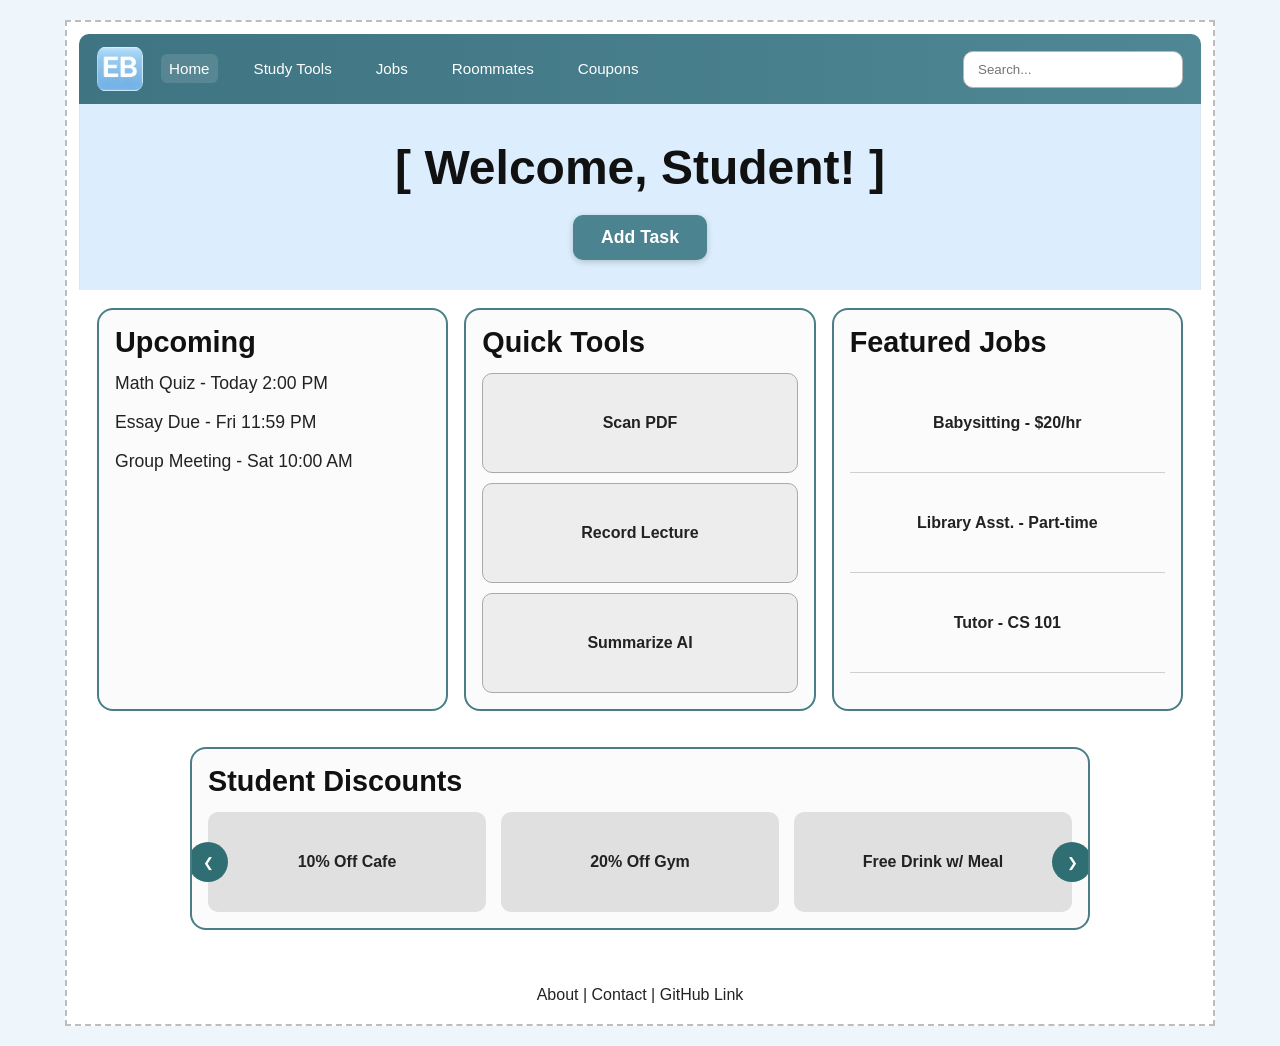
==== index.html @ c234bf41 "FEATURE-Footer-with-Links" ====
<!DOCTYPE html>
<html lang="en">
<head>
    <meta charset="UTF-8">
    <meta name="viewport" content="width=device-width, initial-scale=1.0">
    <title>Student Dashboard</title>
    <link rel="stylesheet" href="styles.css">
</head>
<body>

    <div class="page-wrapper">

        <!-- HEADER -->
        <header>
            <div class="logo-container">
                <img src="logo.png" alt="EB Logo" class="logo">
            </div>

            <nav aria-label="Main Navigation">
                <ul>
                    <li><a href="#" class="active" aria-current="page">Home</a></li>
                    <li><a href="#">Study Tools</a></li>
                    <li><a href="#">Jobs</a></li>
                    <li><a href="#">Roommates</a></li>
                    <li><a href="#">Coupons</a></li>
                </ul>
            </nav>

            <label for="search" class="visually-hidden">Search dashboard</label>
            <input
                type="search"
                id="search"
                placeholder="Search..."
                aria-label="Search dashboard content"
            >
        </header>

        <!-- WELCOME BANNER -->
        <section class="hero" aria-labelledby="hero-title">
            <h1 id="hero-title">[ Welcome, Student! ]</h1>
            <button class="add-task-btn">Add Task</button>
        </section>

        <!-- MAIN GRID -->
        <main class="dashboard-grid">

            <section class="upcoming" aria-labelledby="upcoming-title">
                <h2 id="upcoming-title">Upcoming</h2>
                <ul>
                    <li>Math Quiz - Today 2:00 PM</li>
                    <li>Essay Due - Fri 11:59 PM</li>
                    <li>Group Meeting - Sat 10:00 AM</li>
                </ul>
            </section>

            <section class="tools" aria-labelledby="tools-title">
                <h2 id="tools-title">Quick Tools</h2>
                <div class="tool-cards">
                    <div class="card">Scan PDF</div>
                    <div class="card">Record Lecture</div>
                    <div class="card">Summarize AI</div>
                </div>
            </section>

            <section class="jobs" aria-labelledby="jobs-title">
                <h2 id="jobs-title">Featured Jobs</h2>
                <article class="card">Babysitting - $20/hr</article>
                <article class="card">Library Asst. - Part-time</article>
                <article class="card">Tutor - CS 101</article>
            </section>
            
            <section class="discounts">
                <h2>Student Discounts</h2>

                <div class="discount-wrapper">
                    <button class="arrow left" id="leftBtn">❮</button>

                    <div class="discount-viewport">
                        <div class="discount-track" id="track">
                            <div class="card">10% Off Cafe</div>
                            <div class="card">20% Off Gym</div>
                            <div class="card">Free Drink w/ Meal</div>
                            <div class="card">15% Off Books</div>
                            <div class="card">Buy 1 Get 1 Pizza</div>
                            <div class="card">Movie Discount</div>
                            <div class="card">50% Off Cafe</div>
                            <div class="card">30% Off Gym</div>
                            <div class="card">Free Drink w/ Meal</div>
                            <div class="card">35% Off Books</div>
                            <div class="card">Buy 1 Get 1 Pizza</div>
                            <div class="card">Movie Discount</div>
                            <div class="card">15% Off Cafe</div>
                            <div class="card">35% Off Gym</div>
                            <div class="card">Free Drink w/ Meal</div>
                            <div class="card">65% Off Books</div>
                            <div class="card">Buy 1 Get 1 Pizza</div>
                            <div class="card">Movie Discount</div>
                        </div>
                    </div>

                    <button class="arrow right" id="rightBtn">❯</button>
                </div>
            </section>

        </main>

        <footer>
            <p>About | Contact | GitHub Link</p>
        </footer>

    </div>
<script src="script.js"></script>
</body>
</html>
---- styles.css ----
/* RESET */
* {
    margin: 0;
    padding: 0;
    box-sizing: border-box;
}

/* BODY */
body {
    font-family: Arial, sans-serif;
    background-color: #eef6fb;
    color: #222;
    padding: 20px;
}

/* PAGE WRAPPER */
.page-wrapper {
    max-width: 1150px;
    margin: 0 auto;
    background-color: #ffffff;
    border: 2px dashed #bdbdbd;
    padding: 12px;
}

/* HEADER */
header {
    background: linear-gradient(to right, #3f7482, #4f8794);
    padding: 12px 18px;
    display: grid;
    grid-template-columns: auto 1fr 220px;
    align-items: center;
    gap: 18px;
    border-radius: 10px 10px 0 0;
}

/* LOGO */
.logo-container {
    display: flex;
    align-items: center;
}

.logo {
    width: 46px;
    height: 46px;
    object-fit: contain;
    border-radius: 10px;
}

/* NAV */
nav ul {
    display: flex;
    align-items: center;
    list-style: none;
    gap: 28px;
    flex-wrap: wrap;
}

nav a {
    text-decoration: none;
    color: #ffffff;
    font-size: 0.95rem;
    padding: 6px 8px;
    border-radius: 6px;
}

nav a.active {
    background-color: rgba(255, 255, 255, 0.12);
}

nav a:hover {
    background-color: rgba(255, 255, 255, 0.16);
}

/* SEARCH */
input[type="search"] {
    width: 100%;
    padding: 10px 14px;
    border: 1px solid #b7b7b7;
    border-radius: 10px;
    background-color: #ffffff;
}

/* ACCESSIBILITY */
.visually-hidden {
    position: absolute;
    width: 1px;
    height: 1px;
    overflow: hidden;
    clip: rect(0, 0, 0, 0);
    white-space: nowrap;
}

/* HERO */
.hero {
    background-color: #dceefd;
    text-align: center;
    padding: 36px 20px 30px;
    border-left: 1px solid #d7e6f0;
    border-right: 1px solid #d7e6f0;
}

.hero h1 {
    font-size: 3rem;
    font-weight: 800;
    color: #111;
    margin-bottom: 20px;
}

.add-task-btn {
    background-color: #4c8390;
    color: #ffffff;
    border: none;
    border-radius: 10px;
    padding: 12px 28px;
    font-size: 1.1rem;
    font-weight: 700;
    box-shadow: 0 2px 6px rgba(0, 0, 0, 0.2);
}

/* MAIN GRID */
.dashboard-grid {
    display: grid;
    grid-template-columns: 1fr 1fr 1fr;
    grid-template-areas:
        "upcoming tools jobs"
        "discounts discounts discounts";
    gap: 16px;
    padding: 18px;
    background-color: #ffffff;
}

/* PANELS */
.upcoming,
.tools,
.jobs,
.discounts {
    background-color: #fbfbfb;
    border: 2px solid #4b7d87;
    border-radius: 16px;
    padding: 16px;
}

.upcoming { grid-area: upcoming; }
.tools { grid-area: tools; }
.jobs { grid-area: jobs; }
.discounts { grid-area: discounts; }

h2 {
    font-size: 1.8rem;
    margin-bottom: 14px;
    color: #111;
}

/* UPCOMING */
.upcoming ul {
    list-style: none;
    display: grid;
    gap: 12px;
}

.upcoming li {
    font-size: 1.1rem;
    padding-bottom: 6px;
}

/* TOOL CARDS */
.tool-cards {
    display: grid;
    gap: 10px;
}

.tools .card {
    background-color: #ededed;
    border: 1px solid #a9a9a9;
    border-radius: 10px;
    padding: 12px 14px;
}

/* JOB CARDS */
.jobs .card {
    background: transparent;
    border: none;
    border-bottom: 1px solid #cfcfcf;
    border-radius: 0;
    padding: 10px 0;
    margin: 0;
}

/* STUDENT DISCOUNTS */
/* SECTION (keeps it aligned with your layout) */
.discounts {
  width: 100%;
  max-width: 900px;
  margin: 20px auto;
  overflow: hidden; /* prevents page stretching */
}

/* WRAPPER */
.discount-wrapper {
  position: relative;
  display: flex;
  align-items: center;
}

/* VIEWPORT (window showing ONLY 3 cards) */
.discount-viewport {
  overflow: hidden;
  width: 100%;
}

/* TRACK (moves left/right) */
.discount-track {
  display: flex;
  gap: 15px;
  transition: transform 0.3s ease;
}

/* CARDS (exactly 3 visible) */
.card {
  flex: 0 0 calc((100% - 30px) / 3); /* 3 cards */
  height: 100px;
  background: #e0e0e0;
  border-radius: 10px;

  display: flex;
  align-items: center;
  justify-content: center;

  font-weight: bold;
  text-align: center;
  padding: 10px;
  box-sizing: border-box;
}

/* ARROW BUTTONS */
.arrow {
  position: absolute;
  top: 50%;
  transform: translateY(-50%);
  background: #2f6f73;
  color: white;
  border: none;
  width: 40px;
  height: 40px;
  border-radius: 50%;
  cursor: pointer;
  z-index: 2;
}

.arrow.left {
  left: -20px;
}

.arrow.right {
  right: -20px;
}

/* FOOTER */
footer {
    text-align: center;
    padding: 18px 12px 8px;
    font-size: 1rem;
    color: #222;
}

/* RESPONSIVE */
@media (max-width: 900px) {
    header {
        grid-template-columns: 1fr;
        gap: 12px;
    }

    nav ul {
        justify-content: center;
        gap: 14px;
    }

    .hero h1 {
        font-size: 2.2rem;
    }

    .dashboard-grid {
        grid-template-columns: 1fr;
        grid-template-areas:
            "upcoming"
            "tools"
            "jobs"
            "discounts";
    }

    .discount-row {
        grid-template-columns: 1fr;
    }
}
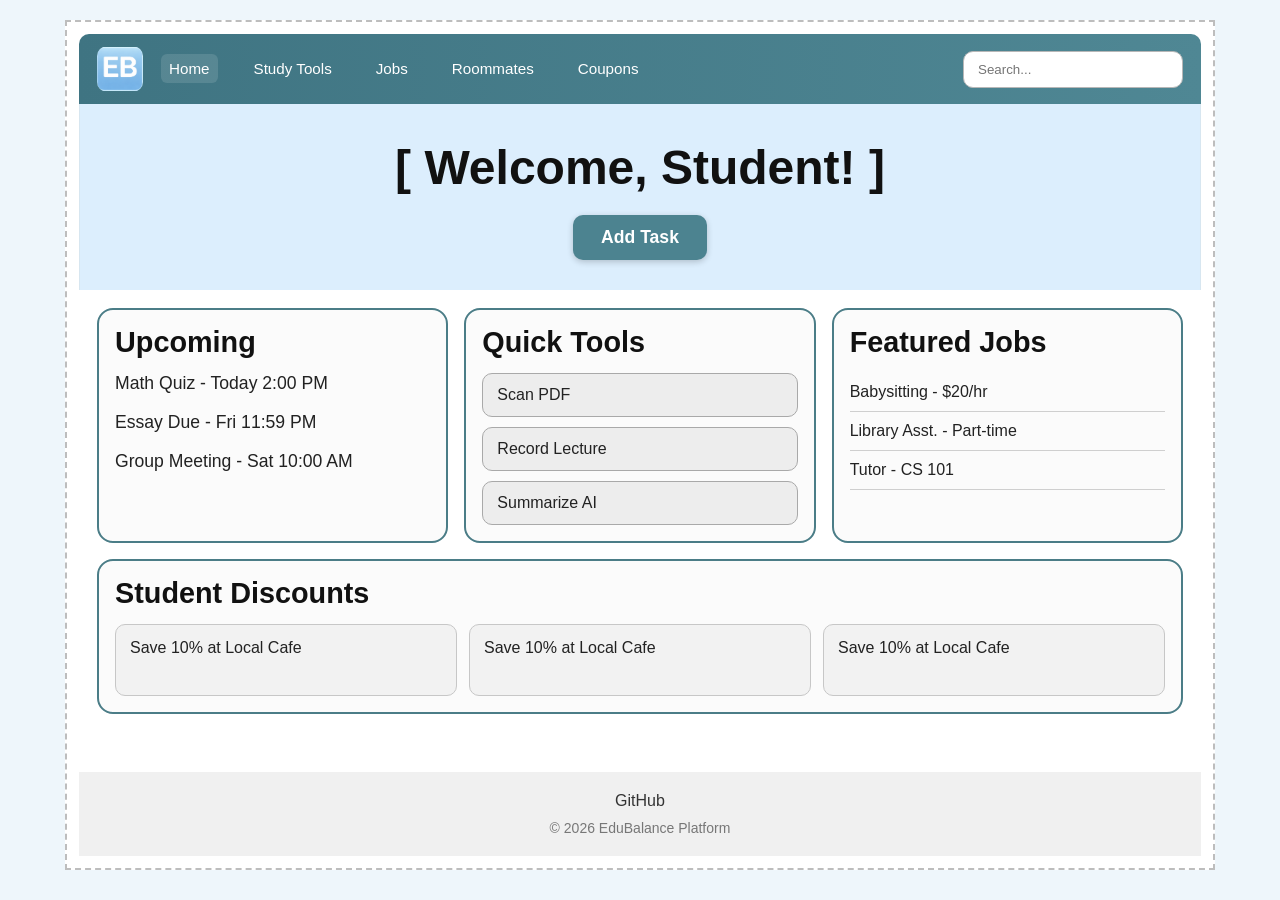
==== commit 45bd56c5: "FEATURE-Footer-with-Links" ====
--- a/index.html
+++ b/index.html
@@ -68,44 +68,25 @@
                 <article class="card">Library Asst. - Part-time</article>
                 <article class="card">Tutor - CS 101</article>
             </section>
-            
-            <section class="discounts">
-                <h2>Student Discounts</h2>
 
-                <div class="discount-wrapper">
-                    <button class="arrow left" id="leftBtn">❮</button>
-
-                    <div class="discount-viewport">
-                        <div class="discount-track" id="track">
-                            <div class="card">10% Off Cafe</div>
-                            <div class="card">20% Off Gym</div>
-                            <div class="card">Free Drink w/ Meal</div>
-                            <div class="card">15% Off Books</div>
-                            <div class="card">Buy 1 Get 1 Pizza</div>
-                            <div class="card">Movie Discount</div>
-                            <div class="card">50% Off Cafe</div>
-                            <div class="card">30% Off Gym</div>
-                            <div class="card">Free Drink w/ Meal</div>
-                            <div class="card">35% Off Books</div>
-                            <div class="card">Buy 1 Get 1 Pizza</div>
-                            <div class="card">Movie Discount</div>
-                            <div class="card">15% Off Cafe</div>
-                            <div class="card">35% Off Gym</div>
-                            <div class="card">Free Drink w/ Meal</div>
-                            <div class="card">65% Off Books</div>
-                            <div class="card">Buy 1 Get 1 Pizza</div>
-                            <div class="card">Movie Discount</div>
-                        </div>
-                    </div>
-
-                    <button class="arrow right" id="rightBtn">❯</button>
+            <aside class="discounts" aria-labelledby="discounts-title">
+                <h2 id="discounts-title">Student Discounts</h2>
+                <div class="discount-row">
+                    <article class="card">Save 10% at Local Cafe</article>
+                    <article class="card">Save 10% at Local Cafe</article>
+                    <article class="card">Save 10% at Local Cafe</article>
                 </div>
-            </section>
+            </aside>
 
         </main>
 
-        <footer>
-            <p>About | Contact | GitHub Link</p>
+        <!-- Footer -->
+        <footer class="footer">
+            <div class="footer-links">
+                <a href="https://github.com/Elreezy-max/group4-project-website">GitHub</a>
+            </div>
+
+            <p class="footer-text">© 2026 EduBalance Platform</p>
         </footer>
 
     </div>
--- a/styles.css
+++ b/styles.css
@@ -186,81 +186,46 @@
     margin: 0;
 }
 
-/* STUDENT DISCOUNTS */
-/* SECTION (keeps it aligned with your layout) */
-.discounts {
-  width: 100%;
-  max-width: 900px;
-  margin: 20px auto;
-  overflow: hidden; /* prevents page stretching */
-}
-
-/* WRAPPER */
-.discount-wrapper {
-  position: relative;
-  display: flex;
-  align-items: center;
-}
-
-/* VIEWPORT (window showing ONLY 3 cards) */
-.discount-viewport {
-  overflow: hidden;
-  width: 100%;
-}
-
-/* TRACK (moves left/right) */
-.discount-track {
-  display: flex;
-  gap: 15px;
-  transition: transform 0.3s ease;
-}
-
-/* CARDS (exactly 3 visible) */
-.card {
-  flex: 0 0 calc((100% - 30px) / 3); /* 3 cards */
-  height: 100px;
-  background: #e0e0e0;
-  border-radius: 10px;
-
-  display: flex;
-  align-items: center;
-  justify-content: center;
-
-  font-weight: bold;
+/* DISCOUNTS */
+.discount-row {
+    display: grid;
+    grid-template-columns: repeat(3, 1fr);
+    gap: 12px;
+}
+
+.discounts .card {
+    background-color: #f2f2f2;
+    border: 1px solid #c7c7c7;
+    border-radius: 10px;
+    padding: 14px;
+    min-height: 72px;
+}
+
+/* FOOTER */
+.footer {
+  margin-top: 40px;
+  padding: 20px;
   text-align: center;
-  padding: 10px;
-  box-sizing: border-box;
-}
-
-/* ARROW BUTTONS */
-.arrow {
-  position: absolute;
-  top: 50%;
-  transform: translateY(-50%);
-  background: #2f6f73;
-  color: white;
-  border: none;
-  width: 40px;
-  height: 40px;
-  border-radius: 50%;
-  cursor: pointer;
-  z-index: 2;
-}
-
-.arrow.left {
-  left: -20px;
-}
-
-.arrow.right {
-  right: -20px;
-}
-
-/* FOOTER */
-footer {
-    text-align: center;
-    padding: 18px 12px 8px;
-    font-size: 1rem;
-    color: #222;
+  background: #f0f0f0;
+}
+
+.footer-links {
+  margin-bottom: 10px;
+}
+
+.footer-links a {
+  margin: 0 10px;
+  text-decoration: none;
+  color: #333;
+}
+
+.footer-links a:hover {
+  text-decoration: underline;
+}
+
+.footer-text {
+  font-size: 14px;
+  color: #777;
 }
 
 /* RESPONSIVE */
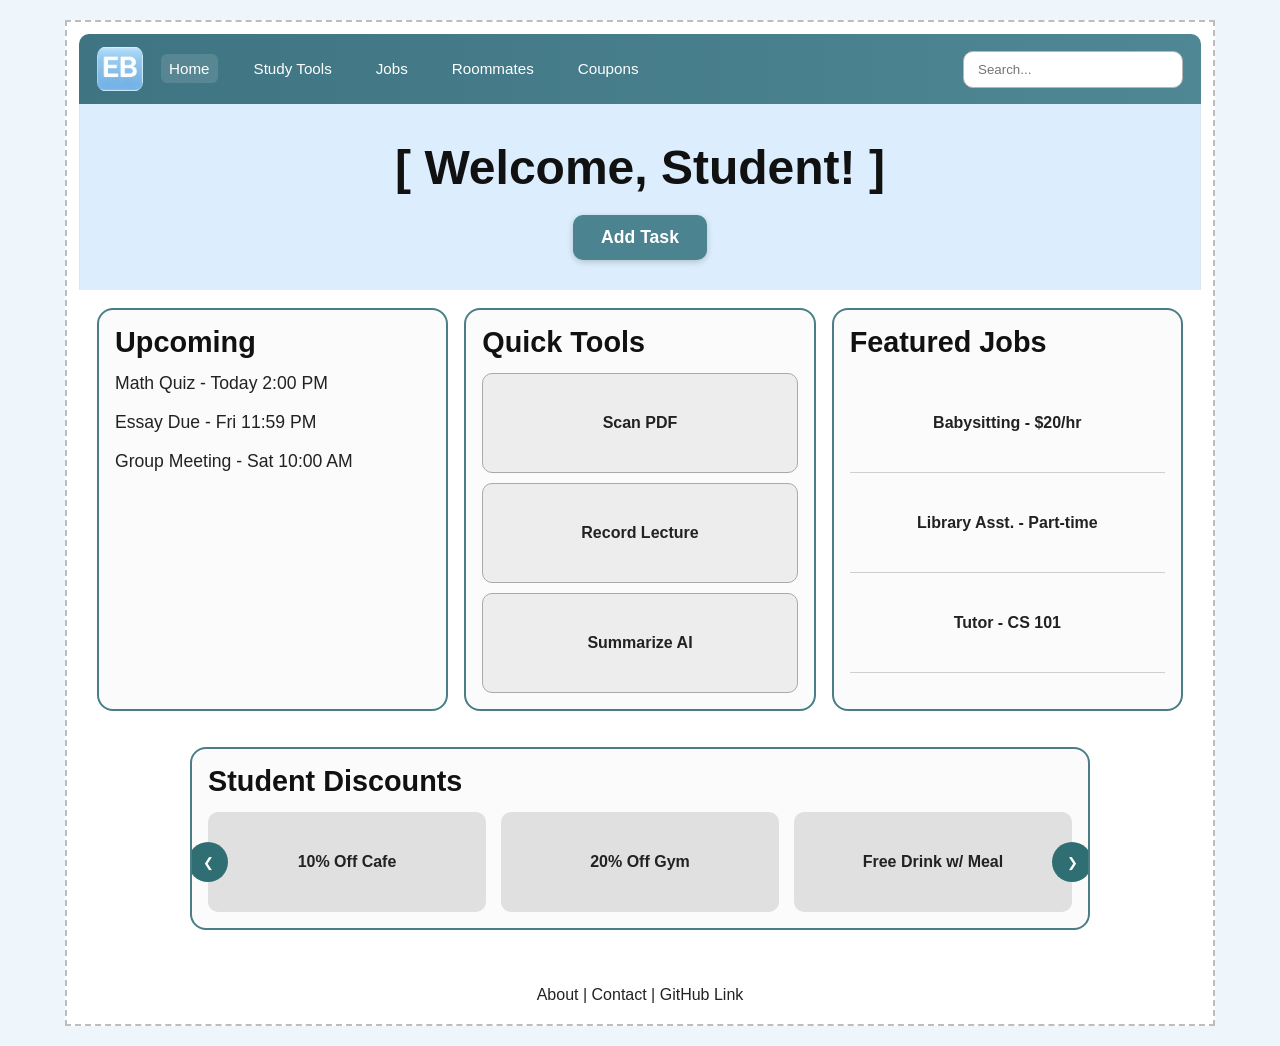
==== commit 0e2da2da: "Merge pull request #14 from Elreezy-max/FEATURE-Student-Discounts-Section FEATURE: Student Discounts" ====
--- a/index.html
+++ b/index.html
@@ -68,25 +68,44 @@
                 <article class="card">Library Asst. - Part-time</article>
                 <article class="card">Tutor - CS 101</article>
             </section>
+            
+            <section class="discounts">
+                <h2>Student Discounts</h2>
 
-            <aside class="discounts" aria-labelledby="discounts-title">
-                <h2 id="discounts-title">Student Discounts</h2>
-                <div class="discount-row">
-                    <article class="card">Save 10% at Local Cafe</article>
-                    <article class="card">Save 10% at Local Cafe</article>
-                    <article class="card">Save 10% at Local Cafe</article>
+                <div class="discount-wrapper">
+                    <button class="arrow left" id="leftBtn">❮</button>
+
+                    <div class="discount-viewport">
+                        <div class="discount-track" id="track">
+                            <div class="card">10% Off Cafe</div>
+                            <div class="card">20% Off Gym</div>
+                            <div class="card">Free Drink w/ Meal</div>
+                            <div class="card">15% Off Books</div>
+                            <div class="card">Buy 1 Get 1 Pizza</div>
+                            <div class="card">Movie Discount</div>
+                            <div class="card">50% Off Cafe</div>
+                            <div class="card">30% Off Gym</div>
+                            <div class="card">Free Drink w/ Meal</div>
+                            <div class="card">35% Off Books</div>
+                            <div class="card">Buy 1 Get 1 Pizza</div>
+                            <div class="card">Movie Discount</div>
+                            <div class="card">15% Off Cafe</div>
+                            <div class="card">35% Off Gym</div>
+                            <div class="card">Free Drink w/ Meal</div>
+                            <div class="card">65% Off Books</div>
+                            <div class="card">Buy 1 Get 1 Pizza</div>
+                            <div class="card">Movie Discount</div>
+                        </div>
+                    </div>
+
+                    <button class="arrow right" id="rightBtn">❯</button>
                 </div>
-            </aside>
+            </section>
 
         </main>
 
-        <!-- Footer -->
-        <footer class="footer">
-            <div class="footer-links">
-                <a href="https://github.com/Elreezy-max/group4-project-website">GitHub</a>
-            </div>
-
-            <p class="footer-text">© 2026 EduBalance Platform</p>
+        <footer>
+            <p>About | Contact | GitHub Link</p>
         </footer>
 
     </div>
--- a/styles.css
+++ b/styles.css
@@ -186,46 +186,81 @@
     margin: 0;
 }
 
-/* DISCOUNTS */
-.discount-row {
-    display: grid;
-    grid-template-columns: repeat(3, 1fr);
-    gap: 12px;
-}
-
-.discounts .card {
-    background-color: #f2f2f2;
-    border: 1px solid #c7c7c7;
-    border-radius: 10px;
-    padding: 14px;
-    min-height: 72px;
+/* STUDENT DISCOUNTS */
+/* SECTION (keeps it aligned with your layout) */
+.discounts {
+  width: 100%;
+  max-width: 900px;
+  margin: 20px auto;
+  overflow: hidden; /* prevents page stretching */
+}
+
+/* WRAPPER */
+.discount-wrapper {
+  position: relative;
+  display: flex;
+  align-items: center;
+}
+
+/* VIEWPORT (window showing ONLY 3 cards) */
+.discount-viewport {
+  overflow: hidden;
+  width: 100%;
+}
+
+/* TRACK (moves left/right) */
+.discount-track {
+  display: flex;
+  gap: 15px;
+  transition: transform 0.3s ease;
+}
+
+/* CARDS (exactly 3 visible) */
+.card {
+  flex: 0 0 calc((100% - 30px) / 3); /* 3 cards */
+  height: 100px;
+  background: #e0e0e0;
+  border-radius: 10px;
+
+  display: flex;
+  align-items: center;
+  justify-content: center;
+
+  font-weight: bold;
+  text-align: center;
+  padding: 10px;
+  box-sizing: border-box;
+}
+
+/* ARROW BUTTONS */
+.arrow {
+  position: absolute;
+  top: 50%;
+  transform: translateY(-50%);
+  background: #2f6f73;
+  color: white;
+  border: none;
+  width: 40px;
+  height: 40px;
+  border-radius: 50%;
+  cursor: pointer;
+  z-index: 2;
+}
+
+.arrow.left {
+  left: -20px;
+}
+
+.arrow.right {
+  right: -20px;
 }
 
 /* FOOTER */
-.footer {
-  margin-top: 40px;
-  padding: 20px;
-  text-align: center;
-  background: #f0f0f0;
-}
-
-.footer-links {
-  margin-bottom: 10px;
-}
-
-.footer-links a {
-  margin: 0 10px;
-  text-decoration: none;
-  color: #333;
-}
-
-.footer-links a:hover {
-  text-decoration: underline;
-}
-
-.footer-text {
-  font-size: 14px;
-  color: #777;
+footer {
+    text-align: center;
+    padding: 18px 12px 8px;
+    font-size: 1rem;
+    color: #222;
 }
 
 /* RESPONSIVE */
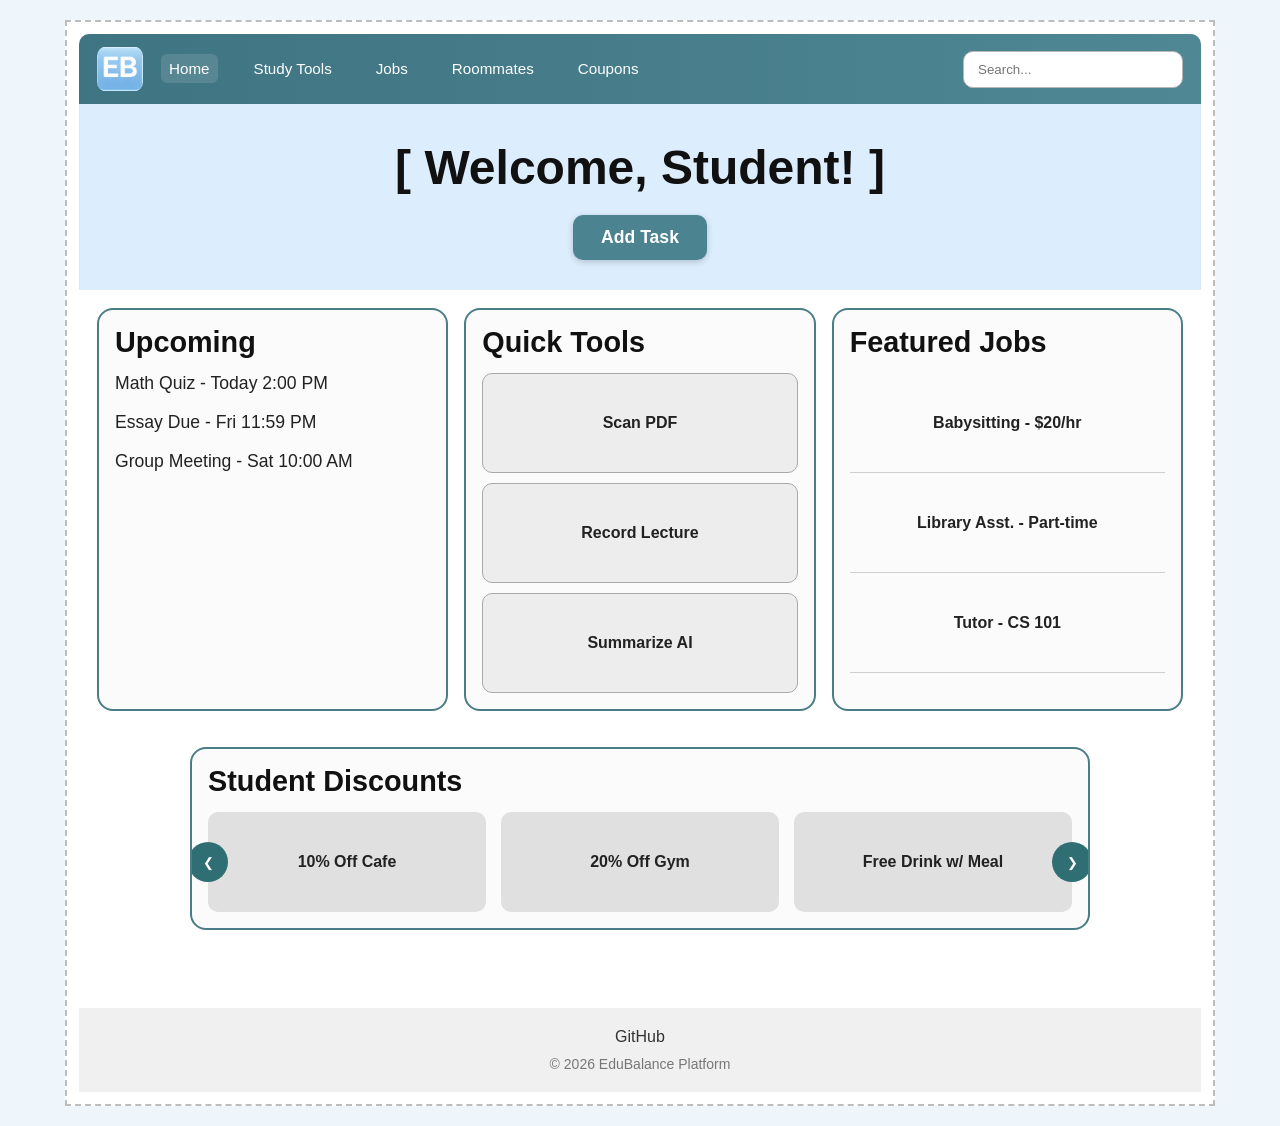
==== commit 16c1a7f1: "Merge pull request #15 from Elreezy-max/FEATURE-Footer-with-Links FEATURE: Footer with Links" ====
--- a/index.html
+++ b/index.html
@@ -104,8 +104,13 @@
 
         </main>
 
-        <footer>
-            <p>About | Contact | GitHub Link</p>
+        <!-- Footer -->
+        <footer class="footer">
+            <div class="footer-links">
+                <a href="https://github.com/Elreezy-max/group4-project-website">GitHub</a>
+            </div>
+
+            <p class="footer-text">© 2026 EduBalance Platform</p>
         </footer>
 
     </div>
--- a/styles.css
+++ b/styles.css
@@ -256,11 +256,30 @@
 }
 
 /* FOOTER */
-footer {
-    text-align: center;
-    padding: 18px 12px 8px;
-    font-size: 1rem;
-    color: #222;
+.footer {
+  margin-top: 40px;
+  padding: 20px;
+  text-align: center;
+  background: #f0f0f0;
+}
+
+.footer-links {
+  margin-bottom: 10px;
+}
+
+.footer-links a {
+  margin: 0 10px;
+  text-decoration: none;
+  color: #333;
+}
+
+.footer-links a:hover {
+  text-decoration: underline;
+}
+
+.footer-text {
+  font-size: 14px;
+  color: #777;
 }
 
 /* RESPONSIVE */
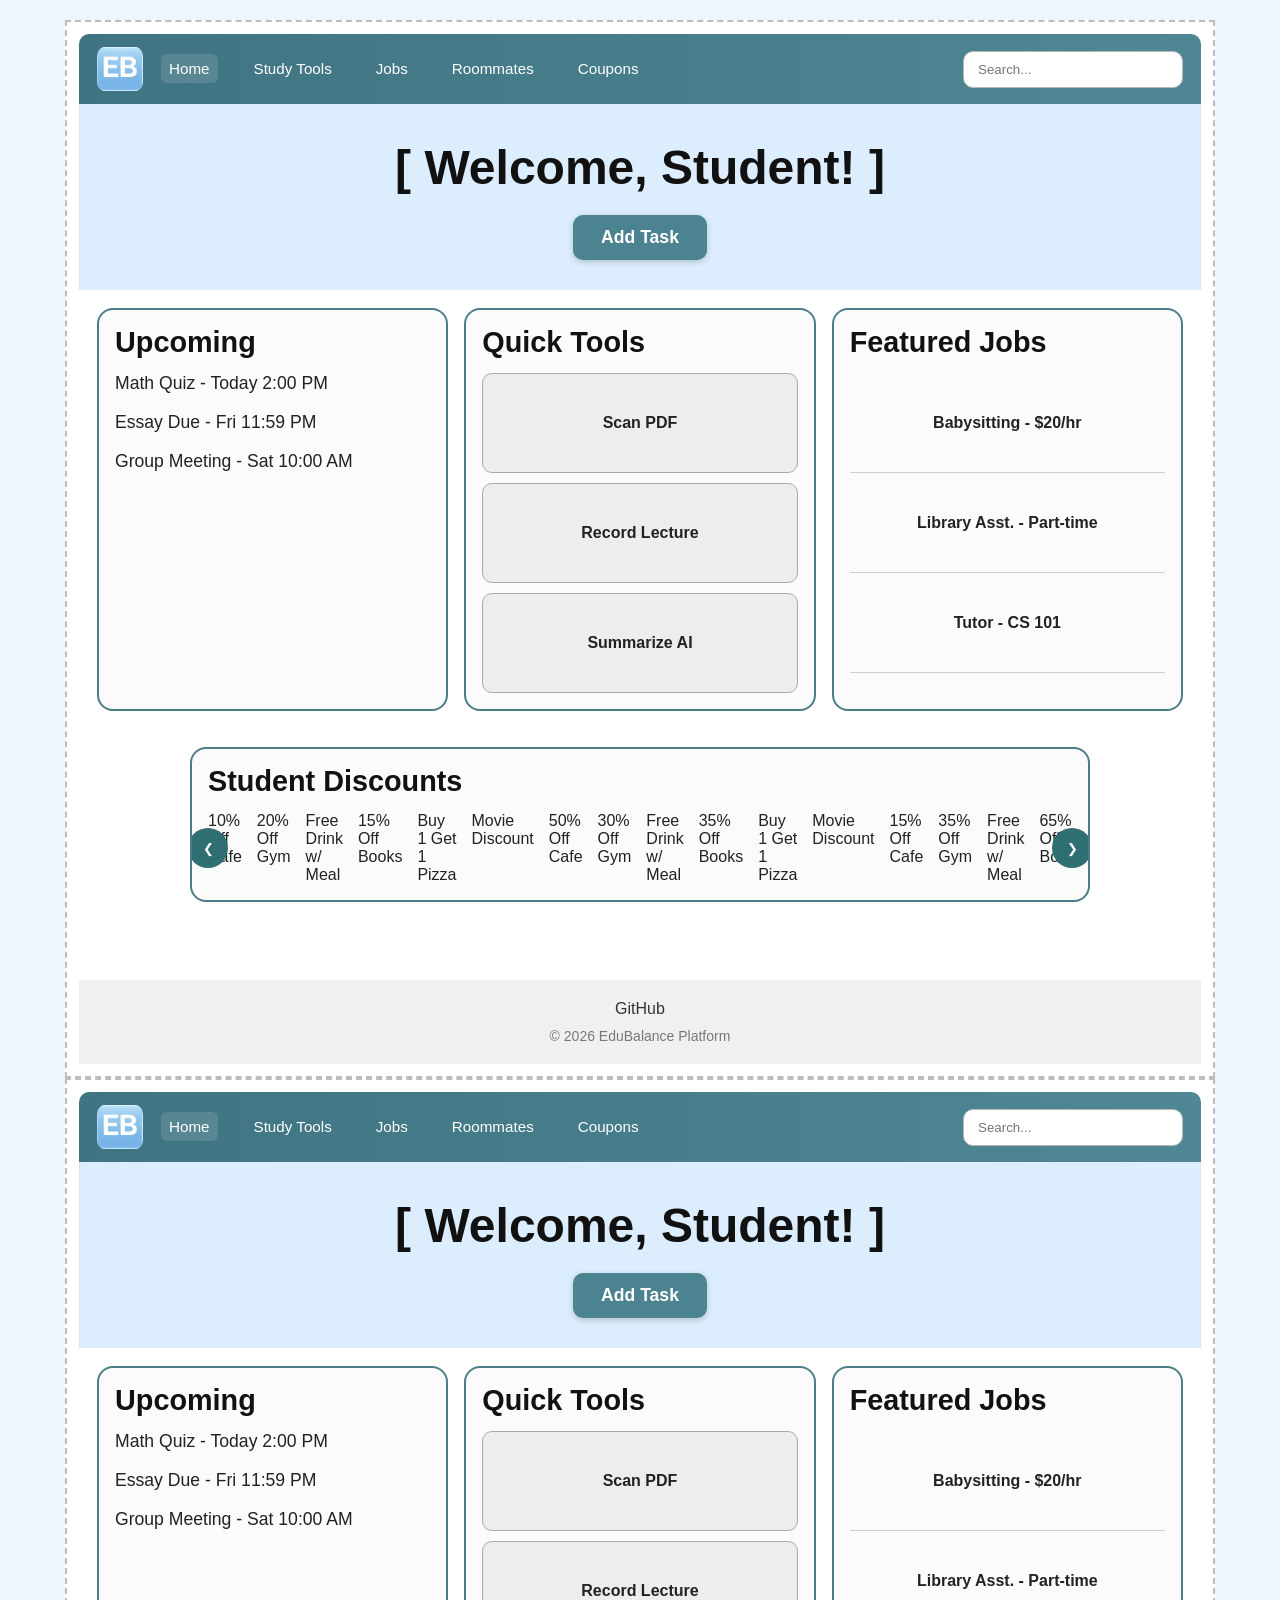
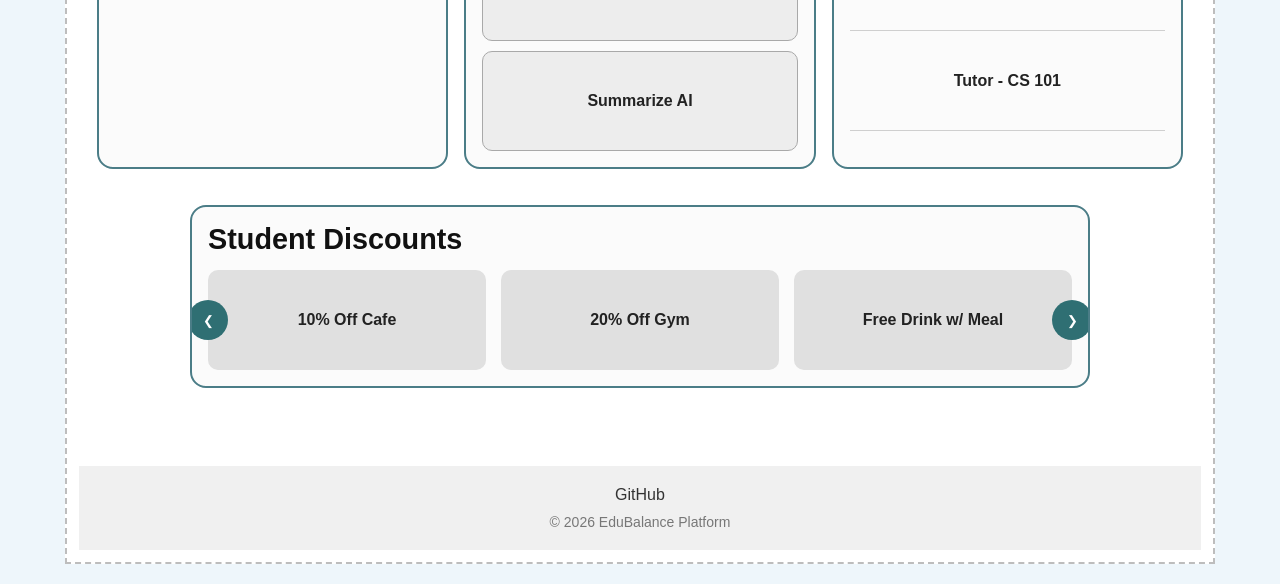
==== commit da8e3e4c: "made chages in the code" ====
--- a/index.html
+++ b/index.html
@@ -1,4 +1,131 @@
 <!DOCTYPE html>
+<html lang="en">
+	<head>
+		<meta charset="UTF-8">
+		<meta name="viewport" content="width=device-width, initial-scale=1.0">
+		<title>Student Dashboard</title>
+		<link rel="stylesheet" href="styles.css">
+	</head>
+	<body>
+
+		<div class="page-wrapper">
+
+			<!-- HEADER -->
+			<header>
+				<div class="logo-container">
+					<img src="logo.png" alt="EB Logo" class="logo">
+				</div>
+
+				<nav aria-label="Main Navigation">
+					<ul>
+						<li><a href="#" class="active" aria-current="page">Home</a></li>
+						<li><a href="#">Study Tools</a></li>
+						<li><a href="#">Jobs</a></li>
+						<li><a href="#">Roommates</a></li>
+						<li><a href="#">Coupons</a></li>
+					</ul>
+				</nav>
+
+				<label for="search" class="visually-hidden">Search dashboard</label>
+				<input
+				type="search"
+				id="search"
+				placeholder="Search..."
+				aria-label="Search dashboard content"
+				>
+			</header>
+
+				<!-- WELCOME BANNER -->
+				<section class="hero" aria-labelledby="hero-title">
+					<h1 id="hero-title">[ Welcome, Student! ]</h1>
+					<button class="add-task-btn" onclick="toggleTaskSection()">Add Task</button>
+				</section>
+
+				<!-- ADD TASK SECTION (hidden by default) -->
+				<div class="task-section" id="taskSection" style="display:none;">
+					<h2>Add a New Task</h2>
+					<div class="task-input-area">
+						<input type="text" id="taskInput" placeholder="Enter task name...">
+						<input type="datetime-local" id="taskDate">
+						<button class="add-task-btn" onclick="addTask()">Add</button>
+					</div>
+					<ul class="task-list" id="taskList"></ul>
+				</div>
+
+				<!-- MAIN GRID -->
+				<main class="dashboard-grid">
+
+					<section class="upcoming" aria-labelledby="upcoming-title">
+						<h2 id="upcoming-title">Upcoming</h2>
+						<ul>
+							<li>Math Quiz - Today 2:00 PM</li>
+							<li>Essay Due - Fri 11:59 PM</li>
+							<li>Group Meeting - Sat 10:00 AM</li>
+						</ul>
+					</section>
+
+					<section class="tools" aria-labelledby="tools-title">
+						<h2 id="tools-title">Quick Tools</h2>
+						<div class="tool-cards">
+							<div class="card">Scan PDF</div>
+							<div class="card">Record Lecture</div>
+							<div class="card">Summarize AI</div>
+						</div>
+					</section>
+
+					<section class="jobs" aria-labelledby="jobs-title">
+						<h2 id="jobs-title">Featured Jobs</h2>
+						<article class="card">Babysitting - $20/hr</article>
+						<article class="card">Library Asst. - Part-time</article>
+						<article class="card">Tutor - CS 101</article>
+					</section>
+
+					<section class="discounts" aria-labelledby="discounts-title">
+						<h2 id="discounts-title">Student Discounts</h2>
+
+						<div class="discount-wrapper">
+							<button class="arrow left" id="leftBtn" aria-label="Previous discounts">&#10094;</button>
+
+							<div class="discount-viewport">
+								<div class="discount-track" id="track">
+									<div class="discount-card">10% Off Cafe</div>
+									<div class="discount-card">20% Off Gym</div>
+									<div class="discount-card">Free Drink w/ Meal</div>
+									<div class="discount-card">15% Off Books</div>
+									<div class="discount-card">Buy 1 Get 1 Pizza</div>
+									<div class="discount-card">Movie Discount</div>
+									<div class="discount-card">50% Off Cafe</div>
+									<div class="discount-card">30% Off Gym</div>
+									<div class="discount-card">Free Drink w/ Meal</div>
+									<div class="discount-card">35% Off Books</div>
+									<div class="discount-card">Buy 1 Get 1 Pizza</div>
+									<div class="discount-card">Movie Discount</div>
+									<div class="discount-card">15% Off Cafe</div>
+									<div class="discount-card">35% Off Gym</div>
+									<div class="discount-card">Free Drink w/ Meal</div>
+									<div class="discount-card">65% Off Books</div>
+									<div class="discount-card">Buy 1 Get 1 Pizza</div>
+									<div class="discount-card">Movie Discount</div>
+								</div>
+							</div>
+
+							<button class="arrow right" id="rightBtn" aria-label="Next discounts">&#10095;</button>
+						</div>
+					</section>
+
+				</main>
+
+				<!-- Footer -->
+				<footer class="footer">
+					<div class="footer-links">
+		<a href="https://github.com/Elreezy-max/group4-project-website">GitHub</a>
+					</div>
+ 		<p class="footer-text">&copy; 2026 EduBalance Platform</p>
+		</footer>
+		</div>
+	<script src="script.js"></script>
+	</body>
+</html html>
 <html lang="en">
 <head>
     <meta charset="UTF-8">
@@ -115,5 +242,4 @@
 
     </div>
 <script src="script.js"></script>
-</body>
-</html>+</body></html>
--- a/styles.css
+++ b/styles.css
@@ -1,4 +1,46 @@
 /* RESET */
+/* =========================================
+   UX / UI POLISH (Added for Issue #9)
+   ========================================= */
+
+/* 1. Modernize the Typography */
+/* Upgrades the standard Arial to the sleek system font used by Apple/modern Androids */
+body {
+    font-family: system-ui, -apple-system, BlinkMacSystemFont, "Segoe UI", Roboto, sans-serif;
+}
+
+/* 2. Button Micro-Interactions */
+/* Adds a pointer cursor, a smooth hover lift, and a drop shadow to the Add Task button */
+.add-task-btn {
+    cursor: pointer;
+    transition: transform 0.2s ease, box-shadow 0.2s ease;
+}
+
+.add-task-btn:hover {
+    transform: translateY(-2px);
+    box-shadow: 0 6px 12px rgba(0, 0, 0, 0.15);
+}
+
+/* 3. Card Hover States */
+/* Makes the tool and discount cards feel clickable and interactive */
+.tools .card, .discounts .card {
+    cursor: pointer;
+    transition: transform 0.2s ease, border-color 0.2s ease, box-shadow 0.2s ease;
+}
+
+.tools .card:hover, .discounts .card:hover {
+    transform: translateY(-3px);
+    border-color: #3f7482;
+    box-shadow: 0 4px 8px rgba(0, 0, 0, 0.08);
+}
+
+/* 4. Accessibility Focus States */
+/* Shows a crisp teal outline when users click or tab into the search bar */
+input[type="search"]:focus {
+    outline: 2px solid #3f7482;
+    outline-offset: 2px;
+}
+
 * {
     margin: 0;
     padding: 0;
@@ -310,4 +352,1824 @@
     .discount-row {
         grid-template-columns: 1fr;
     }
-}+}
+/* MOBILE RESPONSIVENESS */
+@media (max-width: 768px) {
+    header {
+        flex-direction: column;
+        text-align: center;
+        gap: 15px;
+    }
+
+    nav ul {
+        flex-direction: column;
+        gap: 10px;
+    }
+
+    .dashboard-grid {
+        grid-template-columns: 1fr; 
+    }
+
+    .hero {
+        text-align: center;
+    /* HERO SECTION */
+.hero {
+  background-color: #c5d8e8;
+  text-align: center;
+  padding: 36px 20px 30px;
+  border-left: 1px solid #d7e6f0;
+  border-right: 1px solid #d7e6f0;
+}
+
+.hero h1 {
+  font-size: 2.5rem;
+  font-weight: 700;
+  color: #111;
+  margin-bottom: 8px;
+}
+
+.hero-sub {
+  font-size: 1rem;
+  color: #444;
+  margin-bottom: 16px;
+}
+
+.star-row {
+  display: flex;
+  align-items: center;
+  justify-content: center;
+  gap: 10px;
+}
+
+.star {
+  font-size: 18px;
+  color: #9bb8cc;
+}
+
+/* TASK SECTION */
+.task-section {
+  background: #fff;
+  border: 1px solid #cdd4da;
+  border-radius: 8px;
+  padding: 20px;
+  margin: 16px;
+}
+
+.task-section h2 {
+  font-size: 1.2rem;
+  font-weight: 700;
+  margin-bottom: 14px;
+  color: #111;
+}
+
+.task-input-area {
+  display: flex;
+  gap: 10px;
+  margin-bottom: 16px;
+  flex-wrap: wrap;
+}
+
+.task-input-area input[type="text"] {
+  flex: 1;
+  padding: 9px 12px;
+  border: 1px solid #cdd4da;
+  border-radius: 6px;
+  font-size: 13px;
+  font-family: inherit;
+  outline: none;
+}
+
+.task-input-area input[type="text"]:focus {
+  border-color: #2e7d7a;
+}
+
+.task-input-area input[type="datetime-local"] {
+  padding: 9px 12px;
+  border: 1px solid #cdd4da;
+  border-radius: 6px;
+  font-size: 13px;
+  font-family: inherit;
+  outline: none;
+}
+
+.task-list {
+  list-style: none;
+  display: flex;
+  flex-direction: column;
+  gap: 10px;
+}
+
+.task-item {
+  display: flex;
+  align-items: center;
+  gap: 8px;
+  font-size: 13px;
+  padding: 6px 0;
+  border-bottom: 1px solid #eee;
+}
+
+.task-item:last-child {
+  border-bottom: none;
+}
+
+.task-item input[type="checkbox"] {
+  width: 14px;
+  height: 14px;
+  accent-color: #2e7d7a;
+  cursor: pointer;
+}
+
+.task-item label {
+  guel Francisco <franciscomiguel251@gmail.com>
+  3:14 PM (5 minutes ago)
+  to me
+
+  /* =========================================
+   * RESET
+   * ========================================= */
+* {
+	* margin: 0;
+	* padding: 0;
+	* box-sizing: border-box;
+	* }
+  *
+	  */* =========================================
+	  BODY
+	  ========================================= */
+body {
+font-family: system-ui, -apple-system, BlinkMacSystemFont, "Segoe UI", Roboto, sans-serif;
+background-color: #eef6fb;
+color: #222;
+padding: 20px;
+}
+
+/* =========================================
+ * PAGE WRAPPER
+ * ========================================= */
+.page-wrapper {
+	max-width: 1150px;
+	margin: 0 auto;
+	background-color: #ffffff;
+	border: 2px dashed #bdbdbd;
+	padding: 12px;
+}
+
+/* =========================================
+ * HEADER
+ * ========================================= */
+header {
+	background: linear-gradient(to right, #3f7482, #4f8794);
+	padding: 12px 18px;
+	display: grid;
+	grid-template-columns: auto 1fr 220px;
+	align-items: center;
+	gap: 18px;
+	border-radius: 10px 10px 0 0;
+}
+
+.logo-container {
+	display: flex;
+	align-items: center;
+}
+
+.logo {
+	width: 46px;
+	height: 46px;
+	object-fit: contain;
+	border-radius: 10px;
+}
+
+/* =========================================
+ * NAV
+ * ========================================= */
+nav ul {
+	display: flex;
+	align-items: center;
+	list-style: none;
+	gap: 28px;
+	flex-wrap: wrap;
+}
+
+nav a {
+	text-decoration: none;
+	color: #ffffff;
+	font-size: 0.95rem;
+	padding: 6px 8px;
+	border-radius: 6px;
+	transition: background-color 0.2s ease;
+}
+
+nav a.active {
+	background-color: rgba(255, 255, 255, 0.2);
+}
+
+nav a:hover {
+	background-color: rgba(255, 255, 255, 0.16);
+}
+
+/* =========================================
+ * SEARCH
+ * ========================================= */
+input[type="search"] {
+	width: 100%;
+	padding: 10px 14px;
+	border: 1px solid #b7b7b7;
+	border-radius: 10px;
+	background-color: #ffffff;
+	font-size: 0.9rem;
+}
+
+input[type="search"]:focus {
+	outline: 2px solid #3f7482;
+	outline-offset: 2px;
+}
+
+/* =========================================
+ * ACCESSIBILITY
+ * ========================================= */
+.visually-hidden {
+	position: absolute;
+	width: 1px;
+	height: 1px;
+	overflow: hidden;
+	clip: rect(0, 0, 0, 0);
+	white-space: nowrap;
+}
+
+/* =========================================
+ * HERO
+ * ========================================= */
+.hero {
+	background-color: #dceefd;
+	text-align: center;
+	padding: 36px 20px 30px;
+	border-left: 1px solid #d7e6f0;
+	border-right: 1px solid #d7e6f0;
+}
+
+.hero h1 {
+	font-size: 3rem;
+	font-weight: 800;
+	color: #111;
+	margin-bottom: 20px;
+}
+
+/* =========================================
+ * ADD TASK BUTTON
+ * ========================================= */
+.add-task-btn {
+background-color: #4c8390;
+color: #ffffff;
+border: none;
+border-radius: 10px;
+padding: 12px 28px;
+font-size: 1.1rem;
+font-weight: 700;
+box-shadow: 0 2px 6px rgba(0, 0, 0, 0.2);
+cursor: pointer;
+transition: transform 0.2s ease, box-shadow 0.2s ease;
+}
+
+.add-task-btn:hover {
+	transform: translateY(-2px);
+	box-shadow: 0 6px 12px rgba(0, 0, 0, 0.15);
+}
+
+/* =========================================
+ * TASK SECTION
+ * ========================================= */
+.task-section {
+	background: #fff;
+	border: 1px solid #cdd4da;
+	border-left: 1px solid #d7e6f0;
+	border-right: 1px solid #d7e6f0;
+	padding: 20px 24px;
+}
+
+.task-section h2 {
+	font-size: 1.2rem;
+	font-weight: 700;
+	margin-bottom: 14px;
+	color: #111;
+}
+
+.task-input-area {
+	display: flex;
+	gap: 10px;
+	margin-bottom: 16px;
+	flex-wrap: wrap;
+}
+
+.task-input-area input[type="text"] {
+	flex: 1;
+	padding: 9px 12px;
+	border: 1px solid #cdd4da;
+	border-radius: 6px;
+	font-size: 13px;
+	font-family: inherit;
+	outline: none;
+}
+
+.task-input-area input[type="text"]:focus {
+	border-color: #2e7d7a;
+}
+
+.task-input-area input[type="datetime-local"] {
+	padding: 9px 12px;
+	border: 1px solid #cdd4da;
+	border-radius: 6px;
+	font-size: 13px;
+	font-family: inherit;
+	outline: none;
+}
+
+.task-list {
+	list-style: none;
+	display: flex;
+	flex-direction: column;
+	gap: 10px;
+}
+
+.task-item {
+	display: flex;
+	align-items: center;
+	gap: 8px;
+	font-size: 13px;
+	padding: 6px 0;
+	border-bottom: 1px solid #eee;
+}
+
+.task-item:last-child {
+	border-bottom: none;
+}
+
+.task-item input[type="checkbox"] {
+	width: 14px;
+	height: 14px;
+	accent-color: #2e7d7a;
+	cursor: pointer;
+}
+
+.task-item label {
+	cursor: pointer;
+}
+
+.task-item.done label {
+	text-decoration: line-through;
+	color: #999;
+}
+
+/* =========================================
+ * MAIN GRID
+ * ========================================= */
+.dashboard-grid {
+display: grid;
+grid-template-columns: 1fr 1fr 1fr;
+grid-template-areas:
+"upcoming tools jobs"
+"discounts discounts discounts";
+gap: 16px;
+padding: 18px;
+background-color: #ffffff;
+}
+
+/* PANELS */
+.upcoming,
+.tools,
+.jobs,
+.discounts {
+	background-color: #fbfbfb;
+	border: 2px solid #4b7d87;
+	border-radius: 16px;
+	padding: 16px;
+}
+
+.upcoming { grid-area: upcoming; }
+.tools { grid-area: tools; }
+.jobs { grid-area: jobs; }
+.discounts { grid-area: discounts; }
+
+h2 {
+	font-size: 1.3rem;
+	margin-bottom: 14px;
+	color: #111;
+}
+
+/* =========================================
+ * UPCOMING
+ * ========================================= */
+.upcoming ul {
+	list-style: none;
+	display: grid;
+	gap: 12px;
+}
+
+.upcoming li {
+	font-size: 1rem;
+	padding-bottom: 6px;
+	border-bottom: 1px solid #eee;
+}
+
+.upcoming li:last-child {
+	border-bottom: none;
+}
+
+/* =========================================
+ * TOOL CARDS
+ * ========================================= */
+.tool-cards {
+display: grid;
+gap: 10px;
+}
+
+.tools .card {
+	background-color: #ededed;
+	border: 1px solid #a9a9a9;
+	border-radius: 10px;
+	padding: 12px 14px;
+	cursor: pointer;
+	transition: transform 0.2s ease, border-color 0.2s ease, box-shadow 0.2s ease;
+}
+
+.tools .card:hover {
+	transform: translateY(-3px);
+	border-color: #3f7482;
+	box-shadow: 0 4px 8px rgba(0, 0, 0, 0.08);
+}
+
+/* =========================================
+ * JOB CARDS
+ * ========================================= */
+.jobs .card {
+	background: transparent;
+	border: none;
+	border-bottom: 1px solid #cfcfcf;
+	border-radius: 0;
+	padding: 10px 0;
+	margin: 0;
+	display: block;
+}
+
+.jobs .card:last-child {
+	border-bottom: none;
+}
+
+/* =========================================
+ * STUDENT DISCOUNTS SLIDER
+ * ========================================= */
+.discount-wrapper {
+position: relative;
+display: flex;
+align-items: center;
+padding: 0 30px;
+}
+
+.discount-viewport {
+	overflow: hidden;
+	width: 100%;
+}
+
+.discount-track {
+	display: flex;
+	gap: 15px;
+	transition: transform 0.3s ease;
+}
+
+/* Discount cards use a separate class to avoid conflicting with .card */
+.discount-card {
+	flex: 0 0 calc((100% - 30px) / 3);
+	height: 100px;
+	background: #e0f0f5;
+	border: 1px solid #4b7d87;
+	border-radius: 10px;
+	display: flex;
+	align-items: center;
+	justify-content: center;
+	font-weight: bold;
+	text-align: center;
+	padding: 10px;
+	box-sizing: border-box;
+	cursor: pointer;
+	transition: transform 0.2s ease, box-shadow 0.2s ease;
+}
+
+.discount-card:hover {
+	transform: translateY(-3px);
+	box-shadow: 0 4px 8px rgba(0, 0, 0, 0.1);
+}
+
+/* ARROW BUTTONS */
+.arrow {
+	position: absolute;
+	top: 50%;
+	transform: translateY(-50%);
+	background: #3f7482;
+	color: white;
+	border: none;
+	width: 40px;
+	height: 40px;
+	border-radius: 50%;
+	cursor: pointer;
+	z-index: 2;
+	font-size: 1rem;
+	transition: background 0.2s ease;
+}
+
+.arrow:hover {
+	background: #2f5f6b;
+}
+
+.arrow.left { left: -10px; }
+.arrow.right { right: -10px; }
+
+/* =========================================
+ * FOOTER
+ * ========================================= */
+.footer {
+margin-top: 20px;
+padding: 20px;
+text-align: center;
+background: #f0f0f0;
+border-radius: 0 0 10px 10px;
+}
+
+.footer-links {
+	margin-bottom: 10px;
+}
+
+.footer-links a {
+	margin: 0 10px;
+	text-decoration: none;
+	color: #333;
+}
+
+.footer-links a:hover {
+	text-decoration: underline;
+}
+
+.footer-text {
+	font-size: 14px;
+	color: #777;
+}
+
+/* =========================================
+ * RESPONSIVE — Tablet (max 900px)
+ * ========================================= */
+@media (max-width: 900px) {
+	header {
+		grid-template-columns: 1fr;
+		gap: 12px;
+		text-align: center;
+	}
+
+	nav ul {
+		justify-content: center;
+		gap: 14px;
+	}
+
+	.hero h1 {
+		font-size: 2.2rem;
+	}
+
+	.dashboard-grid {
+		grid-template-columns: 1fr;
+		grid-template-areas:
+		"upcoming"
+		"tools"
+		"jobs"
+		"discounts";
+	}
+
+	.discount-card {
+		flex: 0 0 calc((100% - 15px) / 2);
+	}
+}
+
+/* =========================================
+ * RESPONSIVE — Mobile (max 600px)
+ * ========================================= */
+@media (max-width: 600px) {
+	body {
+		padding: 10px;
+	}
+
+	.hero h1 {
+		font-size: 1.8rem;
+	}
+
+	nav ul {
+		flex-direction: column;
+		gap: 8px;
+	}
+
+	.task-input-area {
+		flex-direction: column;
+	}
+
+	.task-input-area input,
+	.task-input-area button {
+		width: 100%;
+	}
+
+	.discount-card {
+		flex: 0 0 100%;
+	}
+}
+G
+
+
+
+
+
+
+
+
+
+
+
+
+
+
+
+
+
+
+
+
+
+
+  guel Francisco <franciscomiguel251@gmail.com>
+    3:14 PM (5 minutes ago)
+      to me
+
+        /* =========================================
+	 *    * RESET
+	 *       * ========================================= */
+* {
+	*         * margin: 0;
+	*                 * padding: 0;
+	*                         * box-sizing: border-box;
+	*                                 * }
+	*                                   *
+	*                                             */* =========================================
+	          BODY
+		            ========================================= */
+body {
+font-family: system-ui, -apple-system, BlinkMacSystemFont, "Segoe UI", Roboto, sans-serif;
+background-color: #eef6fb;
+color: #222;
+padding: 20px;
+}
+
+/* =========================================
+ *  * PAGE WRAPPER
+ *   * ========================================= */
+.page-wrapper {
+        max-width: 1150px;
+	        margin: 0 auto;
+		        background-color: #ffffff;
+			        border: 2px dashed #bdbdbd;
+				        padding: 12px;
+				}
+
+				/* =========================================
+				 *  * HEADER
+				 *   * ========================================= */
+header {
+        background: linear-gradient(to right, #3f7482, #4f8794);
+	        padding: 12px 18px;
+		        display: grid;
+			        grid-template-columns: auto 1fr 220px;
+				        align-items: center;
+					        gap: 18px;
+						        border-radius: 10px 10px 0 0;
+						}
+
+						.logo-container {
+							        display: flex;
+								        align-items: center;
+								}
+
+								.logo {
+									        width: 46px;
+										        height: 46px;
+											        object-fit: contain;
+												        border-radius: 10px;
+												}
+
+												/* =========================================
+												 *  * NAV
+												 *   * ========================================= */
+nav ul {
+        display: flex;
+	        align-items: center;
+		        list-style: none;
+			        gap: 28px;
+				        flex-wrap: wrap;
+				}
+
+				nav a {
+					        text-decoration: none;
+						        color: #ffffff;
+							        font-size: 0.95rem;
+								        padding: 6px 8px;
+									        border-radius: 6px;
+										        transition: background-color 0.2s ease;
+										}
+
+										nav a.active {
+											        background-color: rgba(255, 255, 255, 0.2);
+											}
+
+											nav a:hover {
+												        background-color: rgba(255, 255, 255, 0.16);
+												}
+
+												/* =========================================
+												 *  * SEARCH
+												 *   * ========================================= */
+input[type="search"] {
+	        width: 100%;
+		        padding: 10px 14px;
+			        border: 1px solid #b7b7b7;
+				        border-radius: 10px;
+					        background-color: #ffffff;
+						        font-size: 0.9rem;
+						}
+
+						input[type="search"]:focus {
+							        outline: 2px solid #3f7482;
+								        outline-offset: 2px;
+								}
+
+								/* =========================================
+								 *  * ACCESSIBILITY
+								 *   * ========================================= */
+.visually-hidden {
+	        position: absolute;
+		        width: 1px;
+			        height: 1px;
+				        overflow: hidden;
+					        clip: rect(0, 0, 0, 0);
+						        white-space: nowrap;
+						}
+
+						/* =========================================
+						 *  * HERO
+						 *   * ========================================= */
+.hero {
+	        background-color: #dceefd;
+		        text-align: center;
+			        padding: 36px 20px 30px;
+				        border-left: 1px solid #d7e6f0;
+					        border-right: 1px solid #d7e6f0;
+					}
+
+					.hero h1 {
+						        font-size: 3rem;
+							        font-weight: 800;
+								        color: #111;
+									        margin-bottom: 20px;
+									}
+
+									/* =========================================
+									 *  * ADD TASK BUTTON
+									 *   * ========================================= */
+.add-task-btn {
+	background-color: #4c8390;
+	color: #ffffff;
+	border: none;
+	border-radius: 10px;
+	padding: 12px 28px;
+	font-size: 1.1rem;
+	font-weight: 700;
+	box-shadow: 0 2px 6px rgba(0, 0, 0, 0.2);
+	cursor: pointer;
+	transition: transform 0.2s ease, box-shadow 0.2s ease;
+}
+
+.add-task-btn:hover {
+	        transform: translateY(-2px);
+		        box-shadow: 0 6px 12px rgba(0, 0, 0, 0.15);
+		}
+
+		/* =========================================
+		 *  * TASK SECTION
+		 *   * ========================================= */
+.task-section {
+	        background: #fff;
+		        border: 1px solid #cdd4da;
+			        border-left: 1px solid #d7e6f0;
+				        border-right: 1px solid #d7e6f0;
+					        padding: 20px 24px;
+					}
+
+					.task-section h2 {
+						        font-size: 1.2rem;
+							        font-weight: 700;
+								        margin-bottom: 14px;
+									        color: #111;
+									}
+
+									.task-input-area {
+										        display: flex;
+											        gap: 10px;
+												        margin-bottom: 16px;
+													        flex-wrap: wrap;
+													}
+
+													.task-input-area input[type="text"] {
+														        flex: 1;
+															        padding: 9px 12px;
+																        border: 1px solid #cdd4da;
+																	        border-radius: 6px;
+																		        font-size: 13px;
+																			        font-family: inherit;
+																				        outline: none;
+																				}
+
+																				.task-input-area input[type="text"]:focus {
+																					        border-color: #2e7d7a;
+																					}
+
+																					.task-input-area input[type="datetime-local"] {
+																						        padding: 9px 12px;
+																							        border: 1px solid #cdd4da;
+																								        border-radius: 6px;
+																									        font-size: 13px;
+																										        font-family: inherit;
+																											        outline: none;
+																											}
+
+																											.task-list {
+																												        list-style: none;
+																													        display: flex;
+																														        flex-direction: column;
+																															        gap: 10px;
+																															}
+
+																															.task-item {
+																																        display: flex;
+																																	        align-items: center;
+																																		        gap: 8px;
+																																			        font-size: 13px;
+																																				        padding: 6px 0;
+																																					        border-bottom: 1px solid #eee;
+																																					}
+
+																																					.task-item:last-child {
+																																						        border-bottom: none;
+																																						}
+
+																																						.task-item input[type="checkbox"] {
+																																							        width: 14px;
+																																								        height: 14px;
+																																									        accent-color: #2e7d7a;
+																																										        cursor: pointer;
+																																										}
+
+																																										.task-item label {
+																																											        cursor: pointer;
+																																											}
+
+																																											.task-item.done label {
+																																												        text-decoration: line-through;
+																																													        color: #999;
+																																													}
+
+																																													/* =========================================
+																																													 *  * MAIN GRID
+																																													 *   * ========================================= */
+.dashboard-grid {
+display: grid;
+grid-template-columns: 1fr 1fr 1fr;
+grid-template-areas:
+"upcoming tools jobs"
+"discounts discounts discounts";
+gap: 16px;
+padding: 18px;
+background-color: #ffffff;
+}
+
+/* PANELS */
+.upcoming,
+.tools,
+.jobs,
+.discounts {
+	        background-color: #fbfbfb;
+		        border: 2px solid #4b7d87;
+			        border-radius: 16px;
+				        padding: 16px;
+				}
+
+				.upcoming { grid-area: upcoming; }
+				.tools { grid-area: tools; }
+				.jobs { grid-area: jobs; }
+				.discounts { grid-area: discounts; }
+
+				h2 {
+					        font-size: 1.3rem;
+						        margin-bottom: 14px;
+							        color: #111;
+							}
+
+							/* =========================================
+							 *  * UPCOMING
+							 *   * ========================================= */
+.upcoming ul {
+        list-style: none;
+	        display: grid;
+		        gap: 12px;
+		}
+
+		.upcoming li {
+			        font-size: 1rem;
+				        padding-bottom: 6px;
+					        border-bottom: 1px solid #eee;
+					}
+
+					.upcoming li:last-child {
+						        border-bottom: none;
+						}
+
+						/* =========================================
+						 *  * TOOL CARDS
+						 *   * ========================================= */
+.tool-cards {
+display: grid;
+gap: 10px;
+}
+
+.tools .card {
+	        background-color: #ededed;
+		        border: 1px solid #a9a9a9;
+			        border-radius: 10px;
+				        padding: 12px 14px;
+					        cursor: pointer;
+						        transition: transform 0.2s ease, border-color 0.2s ease, box-shadow 0.2s ease;
+						}
+
+						.tools .card:hover {
+							        transform: translateY(-3px);
+								        border-color: #3f7482;
+									        box-shadow: 0 4px 8px rgba(0, 0, 0, 0.08);
+									}
+
+									/* =========================================
+									 *  * JOB CARDS
+									 *   * ========================================= */
+.jobs .card {
+        background: transparent;
+	        border: none;
+		        border-bottom: 1px solid #cfcfcf;
+			        border-radius: 0;
+				        padding: 10px 0;
+					        margin: 0;
+						        display: block;
+						}
+
+						.jobs .card:last-child {
+							        border-bottom: none;
+							}
+
+							/* =========================================
+							 *  * STUDENT DISCOUNTS SLIDER
+							 *   * ========================================= */
+.discount-wrapper {
+position: relative;
+display: flex;
+align-items: center;
+padding: 0 30px;
+}
+
+.discount-viewport {
+	        overflow: hidden;
+		        width: 100%;
+		}
+
+		.discount-track {
+			        display: flex;
+				        gap: 15px;
+					        transition: transform 0.3s ease;
+					}
+
+					/* Discount cards use a separate class to avoid conflicting with .card */
+					.discount-card {
+						        flex: 0 0 calc((100% - 30px) / 3);
+							        height: 100px;
+								        background: #e0f0f5;
+									        border: 1px solid #4b7d87;
+										        border-radius: 10px;
+											        display: flex;
+												        align-items: center;
+													        justify-content: center;
+														        font-weight: bold;
+															        text-align: center;
+																        padding: 10px;
+																	        box-sizing: border-box;
+																		        cursor: pointer;
+																			        transition: transform 0.2s ease, box-shadow 0.2s ease;
+																			}
+
+																			.discount-card:hover {
+																				        transform: translateY(-3px);
+																					        box-shadow: 0 4px 8px rgba(0, 0, 0, 0.1);
+																					}
+
+																					/* ARROW BUTTONS */
+																					.arrow {
+																						        position: absolute;
+																							        top: 50%;
+																								        transform: translateY(-50%);
+																									        background: #3f7482;
+																										        color: white;
+																											        border: none;
+																												        width: 40px;
+																													        height: 40px;
+																														        border-radius: 50%;
+																															        cursor: pointer;
+																																        z-index: 2;
+																																	        font-size: 1rem;
+																																		        transition: background 0.2s ease;
+																																		}
+
+																																		.arrow:hover {
+																																			        background: #2f5f6b;
+																																			}
+
+																																			.arrow.left { left: -10px; }
+																																			.arrow.right { right: -10px; }
+
+																																			/* =========================================
+																																			 *  * FOOTER
+																																			 *   * ========================================= */
+.footer {
+margin-top: 20px;
+padding: 20px;
+text-align: center;
+background: #f0f0f0;
+border-radius: 0 0 10px 10px;
+}
+
+.footer-links {
+	        margin-bottom: 10px;
+	}
+
+	.footer-links a {
+		        margin: 0 10px;
+			        text-decoration: none;
+				        color: #333;
+				}
+
+				.footer-links a:hover {
+					        text-decoration: underline;
+					}
+
+					.footer-text {
+						        font-size: 14px;
+							        color: #777;
+							}
+
+							/* =========================================
+							 *  * RESPONSIVE — Tablet (max 900px)
+							 *   * ========================================= */
+@media (max-width: 900px) {
+	        header {
+			                grid-template-columns: 1fr;
+					                gap: 12px;
+							                text-align: center;
+									        }
+
+										        nav ul {
+												                justify-content: center;
+														                gap: 14px;
+																        }
+
+																	        .hero h1 {
+																			                font-size: 2.2rem;
+																					        }
+
+																						        .dashboard-grid {
+																								                grid-template-columns: 1fr;
+																										                grid-template-areas:
+																												                "upcoming"
+																														                "tools"
+																																                "jobs"
+																																		                "discounts";
+																																				        }
+
+																																					        .discount-card {
+																																							                flex: 0 0 calc((100% - 15px) / 2);
+																																									        }
+																																									}
+
+																																									/* =========================================
+																																									 *  * RESPONSIVE — Mobile (max 600px)
+																																									 *   * ========================================= */
+@media (max-width: 600px) {
+	        body {
+			                padding: 10px;
+					        }
+
+						        .hero h1 {
+								                font-size: 1.8rem;
+										        }
+
+											        nav ul {
+													                flex-direction: column;
+															                gap: 8px;
+																	        }
+
+																		        .task-input-area {
+																				                flex-direction: column;
+																						        }
+
+																							        .task-input-area input,
+																								        .task-input-area button {
+																										                width: 100%;
+																												        }
+
+																													        .discount-card {
+																															                flex: 0 0 100%;
+																																	        }
+																																	}
+																																	Gcursor: pointer;
+																																}
+
+																																.task-item.done label {
+																																	  text-decoration: line-through;
+																																	    color: #999;
+																																	              [+] [dos] (11:38 19/04/2026)                                                                                                                                                 978,2 98%
+																																		      -- INSERT --
+
+
+
+
+
+
+
+
+
+
+
+
+
+
+
+
+
+
+
+
+
+
+
+
+
+
+
+
+
+
+
+
+
+
+
+
+
+
+
+
+
+
+
+
+
+
+
+
+
+
+
+
+
+
+
+
+
+
+
+
+
+
+
+
+																																		        guel Francisco <franciscomiguel251@gmail.com>
+																																			    3:14 PM (5 minutes ago)
+																																			          to me
+
+																																				          /* =========================================
+																																					   *          *    * RESET
+																																					   *                   *       * ========================================= */
+* {
+	*         *         * margin: 0;
+	*                 *                 * padding: 0;
+	*                         *                         * box-sizing: border-box;
+	*                                 *                                 * }
+																																		      *                                         *                                   *
+																																			      *                                                 *                                             */* =========================================
+																																			                        BODY
+																																						                            ========================================= */
+body {
+font-family: system-ui, -apple-system, BlinkMacSystemFont, "Segoe UI", Roboto, sans-serif;
+background-color: #eef6fb;
+color: #222;
+padding: 20px;
+}
+
+/* =========================================
+ *  *  * PAGE WRAPPER
+ *   *   * ========================================= */
+.page-wrapper {
+        max-width: 1150px;
+	                margin: 0 auto;
+			                        background-color: #ffffff;
+						                                border: 2px dashed #bdbdbd;
+										                                        padding: 12px;
+															                                }
+
+																			                                /* =========================================
+																							 *                                  *  * HEADER
+																							 *                                                                   *   * ========================================= */
+header {
+        background: linear-gradient(to right, #3f7482, #4f8794);
+	                padding: 12px 18px;
+			                        display: grid;
+						                                grid-template-columns: auto 1fr 220px;
+										                                        align-items: center;
+															                                                gap: 18px;
+																					                                                        border-radius: 10px 10px 0 0;
+																												                                                }
+
+																																		                                                .logo-container {
+																																									                                                                display: flex;
+																																																	                                                                        align-items: center;
+																																																										                                                                }
+
+																																																																		                                                                .logo {
+																																																																											                                                                                width: 46px;
+																																																																																					                                                                                        height: 46px;
+																																																																																																                                                                                                object-fit: contain;
+																																																																																																												                                                                                                        border-radius: 10px;
+																																																																																																																									                                                                                                }
+
+																																																																																																																																					                                                                                                /* =========================================
+																																																																																																																																																	 *                                                                                                  *  * NAV
+																																																																																																																																																	 *                                                                                                                                                                                                   *   * ========================================= */
+nav ul {
+        display: flex;
+	                align-items: center;
+			                        list-style: none;
+						                                gap: 28px;
+										                                        flex-wrap: wrap;
+															                                }
+
+																			                                nav a {
+																								                                                text-decoration: none;
+																														                                                        color: #ffffff;
+																																					                                                                font-size: 0.95rem;
+																																													                                                                        padding: 6px 8px;
+																																																						                                                                                border-radius: 6px;
+																																																																                                                                                        transition: background-color 0.2s ease;
+																																																																											                                                                                }
+
+																																																																																					                                                                                nav a.active {
+																																																																																																                                                                                                background-color: rgba(255, 255, 255, 0.2);
+																																																																																																												                                                                                        }
+
+																																																																																																																							                                                                                        nav a:hover {
+																																																																																																																																			                                                                                                        background-color: rgba(255, 255, 255, 0.16);
+																																																																																																																																																                                                                                                }
+
+																																																																																																																																																												                                                                                                /* =========================================
+																																																																																																																																																																								 *                                                                                                  *  * SEARCH
+																																																																																																																																																																								 *                                                                                                                                                                                                   *   * ========================================= */
+input[type="search"] {
+	                width: 100%;
+			                        padding: 10px 14px;
+						                                border: 1px solid #b7b7b7;
+										                                        border-radius: 10px;
+															                                                background-color: #ffffff;
+																					                                                        font-size: 0.9rem;
+																												                                                }
+
+																																		                                                input[type="search"]:focus {
+																																									                                                                outline: 2px solid #3f7482;
+																																																	                                                                        outline-offset: 2px;
+																																																										                                                                }
+
+																																																																		                                                                /* =========================================
+																																																																										 *                                                                  *  * ACCESSIBILITY
+																																																																										 *                                                                                                                                   *   * ========================================= */
+.visually-hidden {
+	                position: absolute;
+			                        width: 1px;
+						                                height: 1px;
+										                                        overflow: hidden;
+															                                                clip: rect(0, 0, 0, 0);
+																					                                                        white-space: nowrap;
+																												                                                }
+
+																																		                                                /* =========================================
+																																								 *                                                  *  * HERO
+																																								 *                                                                                                   *   * ========================================= */
+.hero {
+	                background-color: #dceefd;
+			                        text-align: center;
+						                                padding: 36px 20px 30px;
+										                                        border-left: 1px solid #d7e6f0;
+															                                                border-right: 1px solid #d7e6f0;
+																					                                        }
+
+																										                                        .hero h1 {
+																																                                                        font-size: 3rem;
+																																							                                                                font-weight: 800;
+																																															                                                                        color: #111;
+																																																								                                                                                margin-bottom: 20px;
+																																																																		                                                                        }
+
+																																																																											                                                                        /* =========================================
+																																																																																				 *                                                                          *  * ADD TASK BUTTON
+																																																																																				 *                                                                                                                                                   *   * ========================================= */
+.add-task-btn {
+        background-color: #4c8390;
+	        color: #ffffff;
+		        border: none;
+			        border-radius: 10px;
+				        padding: 12px 28px;
+					        font-size: 1.1rem;
+						        font-weight: 700;
+							        box-shadow: 0 2px 6px rgba(0, 0, 0, 0.2);
+								        cursor: pointer;
+									        transition: transform 0.2s ease, box-shadow 0.2s ease;
+									}
+
+									.add-task-btn:hover {
+										                transform: translateY(-2px);
+												                        box-shadow: 0 6px 12px rgba(0, 0, 0, 0.15);
+															                }
+
+																	                /* =========================================
+																			 *                  *  * TASK SECTION
+																			 *                                   *   * ========================================= */
+.task-section {
+                background: #fff;
+		                        border: 1px solid #cdd4da;
+					                                border-left: 1px solid #d7e6f0;
+									                                        border-right: 1px solid #d7e6f0;
+														                                                padding: 20px 24px;
+																				                                        }
+
+																									                                        .task-section h2 {
+																															                                                        font-size: 1.2rem;
+																																						                                                                font-weight: 700;
+																																														                                                                        margin-bottom: 14px;
+																																																							                                                                                color: #111;
+																																																																	                                                                        }
+
+																																																																										                                                                        .task-input-area {
+																																																																																				                                                                                        display: flex;
+																																																																																															                                                                                                gap: 10px;
+																																																																																																											                                                                                                        margin-bottom: 16px;
+																																																																																																																								                                                                                                                flex-wrap: wrap;
+																																																																																																																																						                                                                                                        }
+
+																																																																																																																																																			                                                                                                        .task-input-area input[type="text"] {
+																																																																																																																																																																	                                                                                                                        flex: 1;
+																																																																																																																																																																																                                                                                                                                padding: 9px 12px;
+																																																																																																																																																																																																                                                                                                                                        border: 1px solid #cdd4da;
+																																																																																																																																																																																																																	                                                                                                                                                border-radius: 6px;
+																																																																																																																																																																																																																																			                                                                                                                                                        font-size: 13px;
+																																																																																																																																																																																																																																																						                                                                                                                                                                font-family: inherit;
+																																																																																																																																																																																																																																																																										                                                                                                                                                                        outline: none;
+																																																																																																																																																																																																																																																																																															                                                                                                                                                                }
+
+																																																																																																																																																																																																																																																																																																																			                                                                                                                                                                .task-input-area input[type="text"]:focus {
+																																																																																																																																																																																																																																																																																																																																								                                                                                                                                                                                border-color: #2e7d7a;
+																																																																																																																																																																																																																																																																																																																																																														                                                                                                                                                                        }
+
+																																																																																																																																																																																																																																																																																																																																																																																			                                                                                                                                                                        .task-input-area input[type="datetime-local"] {
+																																																																																																																																																																																																																																																																																																																																																																																																									                                                                                                                                                                                        padding: 9px 12px;
+																																																																																																																																																																																																																																																																																																																																																																																																																																                                                                                                                                                                                                border: 1px solid #cdd4da;
+
+																																																																																																																																																																																																																																																																																																																																																																																																																																																								        border-radius: 6px;
+
+																																																																																																																																																																																																																																																																																																																																																																																																																																																									                font-size: 13px;
+
+																																																																																																																																																																																																																																																																																																																																																																																																																																																											                        font-family: inherit;
+
+																																																																																																																																																																																																																																																																																																																																																																																																																																																														                                outline: none;
+
+																																																																																																																																																																																																																																																																																																																																																																																																																																																																		                        }
+
+																																																																																																																																																																																																																																																																																																																																																																																																																																																																					                                                                                                                                                                                                                        .task-list {
+
+																																																																																																																																																																																																																																																																																																																																																																																																																																																																																																	                                        list-style: none;
+
+																																																																																																																																																																																																																																																																																																																																																																																																																																																																																																						                                                display: flex;
+
+																																																																																																																																																																																																																																																																																																																																																																																																																																																																																																												                                                        flex-direction: column;
+
+																																																																																																																																																																																																																																																																																																																																																																																																																																																																																																																			                                                                gap: 10px;
+
+																																																																																																																																																																																																																																																																																																																																																																																																																																																																																																																											                                                        }
+
+																																																																																																																																																																																																																																																																																																																																																																																																																																																																																																																																		                                                                                                                                                                                                                                                        .task-item {
+
+																																																																																																																																																																																																																																																																																																																																																																																																																																																																																																																																																																		                                                                        display: flex;
+
+																																																																																																																																																																																																																																																																																																																																																																																																																																																																																																																																																																											                                                                                align-items: center;
+
+																																																																																																																																																																																																																																																																																																																																																																																																																																																																																																																																																																																					                                                                                        gap: 8px;
+
+																																																																																																																																																																																																																																																																																																																																																																																																																																																																																																																																																																																																                                                                                                font-size: 13px;
+
+																																																																																																																																																																																																																																																																																																																																																																																																																																																																																																																																																																																																												                                                                                                        padding: 6px 0;
+
+																																																																																																																																																																																																																																																																																																																																																																																																																																																																																																																																																																																																																									                                                                                                                border-bottom: 1px solid #eee;
+
+																																																																																																																																																																																																																																																																																																																																																																																																																																																																																																																																																																																																																																							                                                                                                        }
+
+																																																																																																																																																																																																																																																																																																																																																																																																																																																																																																																																																																																																																																																				                                                                                                                                                                                                                                                                                                        .task-item:last-child {
+
+																																																																																																																																																																																																																																																																																																																																																																																																																																																																																																																																																																																																																																																																																										                                                                                                                        border-bottom: none;
+
+																																																																																																																																																																																																																																																																																																																																																																																																																																																																																																																																																																																																																																																																																																									                                                                                                                }
+
+
+																																																																																																																																																																																																																																																																																																																																																																																																																																																																																																																																																																																																																																																																																																																							                                                                                                                .task-item input[type="checkbox"] {
+
+																																																																																																																																																																																																																																																																																																																																																																																																																																																																																																																																																																																																																																																																																																																																						                                                                                                                                width: 14px;
+
+																																																																																																																																																																																																																																																																																																																																																																																																																																																																																																																																																																																																																																																																																																																																																						                                                                                                                                        height: 14px;
+
+																																																																																																																																																																																																																																																																																																																																																																																																																																																																																																																																																																																																																																																																																																																																																																							                                                                                                                                                accent-color: #2e7d7a;
+
+																																																																																																																																																																																																																																																																																																																																																																																																																																																																																																																																																																																																																																																																																																																																																																																									                                                                                                                                                        cursor: pointer;
+
+																																																																																																																																																																																																																																																																																																																																																																																																																																																																																																																																																																																																																																																																																																																																																																																																												                                                                                                                                                }
+
+
+																																																																																																																																																																																																																																																																																																																																																																																																																																																																																																																																																																																																																																																																																																																																																																																																																														                                                                                                                                                .task-item label {
+
+																																																																																																																																																																																																																																																																																																																																																																																																																																																																																																																																																																																																																																																																																																																																																																																																																																																	                                                                                                                                                                cursor: pointer;
+
+																																																																																																																																																																																																																																																																																																																																																																																																																																																																																																																																																																																																																																																																																																																																																																																																																																																																					                                                                                                                                                        }
+
+
+																																																																																																																																																																																																																																																																																																																																																																																																																																																																																																																																																																																																																																																																																																																																																																																																																																																																																								                                                                                                                                                        .task-item.done label {
+
+																																																																																																																																																																																																																																																																																																																																																																																																																																																																																																																																																																																																																																																																																																																																																																																																																																																																																																												                                                                                                                                                                        text-decoration: line-through;
+
+																																																																																																																																																																																																																																																																																																																																																																																																																																																																																																																																																																																																																																																																																																																																																																																																																																																																																																																																	                                                                                                                                                                                color: #999;
+
+																																																																																																																																																																																																																																																																																																																																																																																																																																																																																																																																																																																																																																																																																																																																																																																																																																																																																																																																																							                                                                                                                                                                        }
+																																																																																																																																																																																																																																																																																																																																																																																																																																																																																																																																																																																																																																																																																																																																																																																																																																																																																																																																																																												                                                                                                                                                                                                                                                                                                                                                                                                                                                                                                                                                                        /* =========================================
+																																																																																																																																																																																																																																																																																																																																																																																																																																																																																																																																																																																																																																																																																																																																																																																																																																																																																																																																																																																																																																																	 *                                                                                                                                                                                                                                                                                                                                                                          *  * MAIN GRID
+																																																																																																																																																																																																																																																																																																																																																																																																																																																																																																																																																																																																																																																																																																																																																																																																																																																																																																																																																																																																																																																	 *                                                                                                                                                                                                                                                                                                                                                                                                                                                                                                                                                                                                                                                                                                                                                   *   * ========================================= */
+.dashboard-grid {
+	display: grid;
+	grid-template-columns: 1fr 1fr 1fr;
+	grid-template-areas:
+	"upcoming tools jobs"
+	"discounts discounts discounts";
+	gap: 16px;
+	padding: 18px;
+	background-color: #ffffff;
+}
+
+/* PANELS */
+.upcoming,
+.tools,
+.jobs,
+.discounts {
+	                background-color: #fbfbfb;
+			                        border: 2px solid #4b7d87;
+						                                border-radius: 16px;
+										                                        padding: 16px;
+															                                }
+
+																			                                .upcoming { grid-area: upcoming; }
+																							                                .tools { grid-area: tools; }
+																											                                .jobs { grid-area: jobs; }
+																															                                .discounts { grid-area: discounts; }
+
+																																			                                h2 {
+																																								                                                font-size: 1.3rem;
+																																														                                                        margin-bottom: 14px;
+																																																					                                                                color: #111;
+																																																													                                                        }
+
+																																																																				                                                        /* =========================================
+																																																																											 *                                                          *  * UPCOMING
+																																																																											 *                                                                                                                   *   * ========================================= */
+.upcoming ul {
+        list-style: none;
+	                display: grid;
+			                        gap: 12px;
+						                }
+
+								                .upcoming li {
+											                                font-size: 1rem;
+															                                        padding-bottom: 6px;
+																				                                                border-bottom: 1px solid #eee;
+																										                                        }
+
+																															                                        .upcoming li:last-child {
+																																					                                                        border-bottom: none;
+																																												                                                }
+
+																																																		                                                /* =========================================
+																																																								 *                                                  *  * TOOL CARDS
+																																																								 *                                                                                                   *   * ========================================= */
+.tool-cards {
+display: grid;
+gap: 10px;
+}
+
+.tools .card {
+	                background-color: #ededed;
+			                        border: 1px solid #a9a9a9;
+						                                border-radius: 10px;
+										                                        padding: 12px 14px;
+															                                                cursor: pointer;
+																					                                                        transition: transform 0.2s ease, border-color 0.2s ease, box-shadow 0.2s ease;
+																												                                                }
+
+																																		                                                .tools .card:hover {
+																																									                                                                transform: translateY(-3px);
+																																																	                                                                        border-color: #3f7482;
+																																																										                                                                                box-shadow: 0 4px 8px rgba(0, 0, 0, 0.08);
+																																																																				                                                                        }
+
+																																																																													                                                                        /* =========================================
+																																																																																						 *                                                                          *  * JOB CARDS
+																																																																																						 *                                                                                                                                                   *   * ========================================= */
+.jobs .card {
+	        background: transparent;
+		                border: none;
+				                        border-bottom: 1px solid #cfcfcf;
+							                                border-radius: 0;
+											                                        padding: 10px 0;
+																                                                margin: 0;
+																						                                                        display: block;
+																													                                                }
+
+																																			                                                .jobs .card:last-child {
+																																										                                                                border-bottom: none;
+																																																		                                                        }
+
+																																																									                                                        /* =========================================
+																																																																 *                                                          *  * STUDENT DISCOUNTS SLIDER
+																																																																 *                                                                                                                   *   * ========================================= */
+.discount-wrapper {
+position: relative;
+display: flex;
+align-items: center;
+padding: 0 30px;
+}
+
+.discount-viewport {
+	                overflow: hidden;
+			                        width: 100%;
+						                }
+
+								                .discount-track {
+											                                display: flex;
+															                                        gap: 15px;
+																				                                                transition: transform 0.3s ease;
+																										                                        }
+
+																															                                        /* Discount cards use a separate class to avoid conflicting with .card */
+																															                                        .discount-card {
+																																					                                                        flex: 0 0 calc((100% - 30px) / 3);
+																																												                                                                height: 100px;
+																																																				                                                                        background: #e0f0f5;
+																																																													                                                                                border: 1px solid #4b7d87;
+																																																																							                                                                                        border-radius: 10px;
+																																																																																		                                                                                                display: flex;
+																																																																																														                                                                                                        align-items: center;
+																																																																																																											                                                                                                                justify-content: center;
+																																																																																																																									                                                                                                                        font-weight: bold;
+																																																																																																																																								                                                                                                                                text-align: center;
+																																																																																																																																																								                                                                                                                                        padding: 10px;
+																																																																																																																																																																									                                                                                                                                                box-sizing: border-box;
+																																																																																																																																																																																											                                                                                                                                                        cursor: pointer;
+																																																																																																																																																																																																														                                                                                                                                                                transition: transform 0.2s ease, box-shadow 0.2s ease;
+																																																																																																																																																																																																																																		                                                                                                                                                        }
+
+																																																																																																																																																																																																																																																					                                                                                                                                                        .discount-card:hover {
+																																																																																																																																																																																																																																																																									                                                                                                                                                                        transform: translateY(-3px);
+																																																																																																																																																																																																																																																																																														                                                                                                                                                                                box-shadow: 0 4px 8px rgba(0, 0, 0, 0.1);
+																																																																																																																																																																																																																																																																																																																				                                                                                                                                                                        }
+
+																																																																																																																																																																																																																																																																																																																																									                                                                                                                                                                        /* ARROW BUTTONS */
+																																																																																																																																																																																																																																																																																																																																									                                                                                                                                                                        .arrow {
+																																																																																																																																																																																																																																																																																																																																																															                                                                                                                                                                                        position: absolute;
+																																																																																																																																																																																																																																																																																																																																																																																						                                                                                                                                                                                                top: 50%;
+
+																																																																																																																																																																																																																																																																																																																																																																																																														        transform: translateY(-50%);
+
+																																																																																																																																																																																																																																																																																																																																																																																																															                background: #3f7482;
+
+																																																																																																																																																																																																																																																																																																																																																																																																																	                        color: white;
+
+																																																																																																																																																																																																																																																																																																																																																																																																																				                                border: none;
+
+																																																																																																																																																																																																																																																																																																																																																																																																																								                                        width: 40px;
+
+																																																																																																																																																																																																																																																																																																																																																																																																																													                                                height: 40px;
+
+																																																																																																																																																																																																																																																																																																																																																																																																																																			                                                        border-radius: 50%;
+
+																																																																																																																																																																																																																																																																																																																																																																																																																																										                                                                cursor: pointer;
+
+																																																																																																																																																																																																																																																																																																																																																																																																																																																		                                                                        z-index: 2;
+
+																																																																																																																																																																																																																																																																																																																																																																																																																																																											                                                                                font-size: 1rem;
+
+																																																																																																																																																																																																																																																																																																																																																																																																																																																																					                                                                                        transition: background 0.2s ease;
+
+																																																																																																																																																																																																																																																																																																																																																																																																																																																																																                                                                                }
+
+																																																																																																																																																																																																																																																																																																																																																																																																																																																																																										                                                                                                                                                                                                                                                                                .arrow:hover {
+
+																																																																																																																																																																																																																																																																																																																																																																																																																																																																																																																													                                                                                                background: #2f5f6b;
+
+																																																																																																																																																																																																																																																																																																																																																																																																																																																																																																																																									                                                                                        }
+
+
+																																																																																																																																																																																																																																																																																																																																																																																																																																																																																																																																																				                                                                                        .arrow.left { left: -10px; }
+
+																																																																																																																																																																																																																																																																																																																																																																																																																																																																																																																																																															                                                                                        .arrow.right { right: -10px; }
+
+																																																																																																																																																																																																																																																																																																																																																																																																																																																																																																																																																																										                                                                                                                                                                                                                                                                                        /* =========================================
+																																																																																																																																																																																																																																																																																																																																																																																																																																																																																																																																																																																																													 *                                                                                                                                                                                                                                                                                          *  * FOOTER
+																																																																																																																																																																																																																																																																																																																																																																																																																																																																																																																																																																																																													 *                                                                                                                                                                                                                                                                                                                                                                                                                                                                                                                                                                                   *   * ========================================= */
+.footer {
+	margin-top: 20px;
+	padding: 20px;
+	text-align: center;
+	background: #f0f0f0;
+	border-radius: 0 0 10px 10px;
+}
+
+.footer-links {
+	                margin-bottom: 10px;
+			        }
+
+				        .footer-links a {
+						                        margin: 0 10px;
+									                                text-decoration: none;
+													                                        color: #333;
+																		                                }
+
+																						                                .footer-links a:hover {
+																											                                                text-decoration: underline;
+																																	                                        }
+
+																																						                                        .footer-text {
+																																												                                                        font-size: 14px;
+																																																			                                                                color: #777;
+																																																											                                                        }
+
+																																																																		                                                        /* =========================================
+																																																																									 *                                                          *  * RESPONSIVE — Tablet (max 900px)
+																																																																									 *                                                                                                                   *   * ========================================= */
+@media (max-width: 900px) {
+	                header {
+				                                        grid-template-columns: 1fr;
+									                                                        gap: 12px;
+																                                                                        text-align: center;
+																									                                                                                }
+
+																																			                                                                                        nav ul {
+																																															                                                                                                                justify-content: center;
+																																																													                                                                                                                                gap: 14px;
+																																																																													                                                                                                                                        }
+
+																																																																																														                                                                                                                                                .hero h1 {
+																																																																																																																	                                                                                                                                                                        font-size: 2.2rem;
+																																																																																																																																						                                                                                                                                                                                }
+
+																																																																																																																																																												                                                                                                                                                                                        .dashboard-grid {
+
+																																																																																																																																																																																				                grid-template-columns: 1fr;
+
+																																																																																																																																																																																						                                grid-template-areas:
+
+																																																																																																																																																																																										                                                "upcoming"
+
+																																																																																																																																																																																																                                                                "tools"
+
+																																																																																																																																																																																																								                                                                                "jobs"
+
+																																																																																																																																																																																																																		                                                                                                "discounts";
+
+																																																																																																																																																																																																																														                                                                                                        }
+
+
+																																																																																																																																																																																																																																											                                                                                                                .discount-card {
+
+																																																																																																																																																																																																																																																										                                                                                                                                        flex: 0 0 calc((100% - 15px) / 2);
+
+																																																																																																																																																																																																																																																																											                                                                                                                                                }
+
+																																																																																																																																																																																																																																																																																													                                                                                                                                        }
+
+
+																																																																																																																																																																																																																																																																																																														                                                                                                                                        /* =========================================
+																																																																																																																																																																																																																																																																																																																															 *                                                                                                                                                                                                                                                                                                                                          *  * RESPONSIVE — Mobile (max 600px)
+																																																																																																																																																																																																																																																																																																																															 *                                                                                                                                                                                                                                                                                                                                                                                                                                                                                                                                                                                                                                                                                   *   * ========================================= */
+@media (max-width: 600px) {
+	                body {
+				                                        padding: 10px;
+									                                                }
+
+															                                                        .hero h1 {
+																							                                                                                font-size: 1.8rem;
+																																	                                                                                        }
+
+																																												                                                                                                nav ul {
+																																																									                                                                                                                        flex-direction: column;
+																																																																								                                                                                                                                        gap: 8px;
+																																																																																									                                                                                                                                                }
+
+																																																																																																											                                                                                                                                                        .task-input-area {
+																																																																																																																															                                                                                                                                                                                flex-direction: column;
+																																																																																																																																																					                                                                                                                                                                                        }
+
+																																																																																																																																																																												                                                                                                                                                                                                .task-input-area input,
+
+																																																																																																																																																																																																				        .task-input-area button {
+
+																																																																																																																																																																																																						                                width: 100%;
+
+																																																																																																																																																																																																										                                        }
+
+
+																																																																																																																																																																																																															                                                .discount-card {
+
+																																																																																																																																																																																																																						                                                                        flex: 0 0 100%;
+
+																																																																																																																																																																																																																															                                                                                }
+
+																																																																																																																																																																																																																																									                                                                        }
+
+																																																																																																																																																																																																																																																		                                                                        Gcursor: pointer;
+
+																																																																																																																																																																																																																																																											                                                                }
+
+
+																																																																																																																																																																																																																																																																			                                                                .task-item.done label {
+
+																																																																																																																																																																																																																																																																												                                                                          text-decoration: line-through;
+
+																																																																																																																																																																																																																																																																																					                                                                              color: #999;
+
+																																																																																																																																																																																																																																																																																														                                                                                            [+] [dos] (11:38 19/04/2026)                                                                                                                                                 978,2 98%
+
+																																																																																																																																																																																																																																																																																																									                                                                                          -- INSERT --
+
+																																																																																																																																																																																																																																																																																																																				                                                                                        cursor: pointer;
+																																																																																																																																																																																																																																																																																																																														}
+
+																																																																																																																																																																																																																																																																																																																														.task-item.done label {
+																																																																																																																																																																																																																																																																																																																															  text-decoration: line-through;
+																																																																																																																																																																																																																																																																																																																															    color: #999;
+																																																																																																																																																																																																																																																																																																																															                                                                                                                                                                                     1504,41-279
+																																																																																																																																																																																																																																																																																																																																																					     cursor: pointer;
+}
+
+.task-item.done label {
+  text-decoration: line-through;
+  color: #999;
+}
+
+/* RESPONSIVE */
+@media (max-width: 768px) {
+  .hero h1 {
+    font-size: 1.8rem;
+  }
+
+  .task-input-area {
+    flex-direction: column;
+  }
+
+  .task-input-area input,
+  .task-input-area button {
+    width: 100%;
+  }
+}
+}
--- a/styles.css
+++ b/styles.css
@@ -1,4 +1,46 @@
 /* RESET */
+/* =========================================
+   UX / UI POLISH (Added for Issue #9)
+   ========================================= */
+
+/* 1. Modernize the Typography */
+/* Upgrades the standard Arial to the sleek system font used by Apple/modern Androids */
+body {
+    font-family: system-ui, -apple-system, BlinkMacSystemFont, "Segoe UI", Roboto, sans-serif;
+}
+
+/* 2. Button Micro-Interactions */
+/* Adds a pointer cursor, a smooth hover lift, and a drop shadow to the Add Task button */
+.add-task-btn {
+    cursor: pointer;
+    transition: transform 0.2s ease, box-shadow 0.2s ease;
+}
+
+.add-task-btn:hover {
+    transform: translateY(-2px);
+    box-shadow: 0 6px 12px rgba(0, 0, 0, 0.15);
+}
+
+/* 3. Card Hover States */
+/* Makes the tool and discount cards feel clickable and interactive */
+.tools .card, .discounts .card {
+    cursor: pointer;
+    transition: transform 0.2s ease, border-color 0.2s ease, box-shadow 0.2s ease;
+}
+
+.tools .card:hover, .discounts .card:hover {
+    transform: translateY(-3px);
+    border-color: #3f7482;
+    box-shadow: 0 4px 8px rgba(0, 0, 0, 0.08);
+}
+
+/* 4. Accessibility Focus States */
+/* Shows a crisp teal outline when users click or tab into the search bar */
+input[type="search"]:focus {
+    outline: 2px solid #3f7482;
+    outline-offset: 2px;
+}
+
 * {
     margin: 0;
     padding: 0;
@@ -310,4 +352,1824 @@
     .discount-row {
         grid-template-columns: 1fr;
     }
-}+}
+/* MOBILE RESPONSIVENESS */
+@media (max-width: 768px) {
+    header {
+        flex-direction: column;
+        text-align: center;
+        gap: 15px;
+    }
+
+    nav ul {
+        flex-direction: column;
+        gap: 10px;
+    }
+
+    .dashboard-grid {
+        grid-template-columns: 1fr; 
+    }
+
+    .hero {
+        text-align: center;
+    /* HERO SECTION */
+.hero {
+  background-color: #c5d8e8;
+  text-align: center;
+  padding: 36px 20px 30px;
+  border-left: 1px solid #d7e6f0;
+  border-right: 1px solid #d7e6f0;
+}
+
+.hero h1 {
+  font-size: 2.5rem;
+  font-weight: 700;
+  color: #111;
+  margin-bottom: 8px;
+}
+
+.hero-sub {
+  font-size: 1rem;
+  color: #444;
+  margin-bottom: 16px;
+}
+
+.star-row {
+  display: flex;
+  align-items: center;
+  justify-content: center;
+  gap: 10px;
+}
+
+.star {
+  font-size: 18px;
+  color: #9bb8cc;
+}
+
+/* TASK SECTION */
+.task-section {
+  background: #fff;
+  border: 1px solid #cdd4da;
+  border-radius: 8px;
+  padding: 20px;
+  margin: 16px;
+}
+
+.task-section h2 {
+  font-size: 1.2rem;
+  font-weight: 700;
+  margin-bottom: 14px;
+  color: #111;
+}
+
+.task-input-area {
+  display: flex;
+  gap: 10px;
+  margin-bottom: 16px;
+  flex-wrap: wrap;
+}
+
+.task-input-area input[type="text"] {
+  flex: 1;
+  padding: 9px 12px;
+  border: 1px solid #cdd4da;
+  border-radius: 6px;
+  font-size: 13px;
+  font-family: inherit;
+  outline: none;
+}
+
+.task-input-area input[type="text"]:focus {
+  border-color: #2e7d7a;
+}
+
+.task-input-area input[type="datetime-local"] {
+  padding: 9px 12px;
+  border: 1px solid #cdd4da;
+  border-radius: 6px;
+  font-size: 13px;
+  font-family: inherit;
+  outline: none;
+}
+
+.task-list {
+  list-style: none;
+  display: flex;
+  flex-direction: column;
+  gap: 10px;
+}
+
+.task-item {
+  display: flex;
+  align-items: center;
+  gap: 8px;
+  font-size: 13px;
+  padding: 6px 0;
+  border-bottom: 1px solid #eee;
+}
+
+.task-item:last-child {
+  border-bottom: none;
+}
+
+.task-item input[type="checkbox"] {
+  width: 14px;
+  height: 14px;
+  accent-color: #2e7d7a;
+  cursor: pointer;
+}
+
+.task-item label {
+  guel Francisco <franciscomiguel251@gmail.com>
+  3:14 PM (5 minutes ago)
+  to me
+
+  /* =========================================
+   * RESET
+   * ========================================= */
+* {
+	* margin: 0;
+	* padding: 0;
+	* box-sizing: border-box;
+	* }
+  *
+	  */* =========================================
+	  BODY
+	  ========================================= */
+body {
+font-family: system-ui, -apple-system, BlinkMacSystemFont, "Segoe UI", Roboto, sans-serif;
+background-color: #eef6fb;
+color: #222;
+padding: 20px;
+}
+
+/* =========================================
+ * PAGE WRAPPER
+ * ========================================= */
+.page-wrapper {
+	max-width: 1150px;
+	margin: 0 auto;
+	background-color: #ffffff;
+	border: 2px dashed #bdbdbd;
+	padding: 12px;
+}
+
+/* =========================================
+ * HEADER
+ * ========================================= */
+header {
+	background: linear-gradient(to right, #3f7482, #4f8794);
+	padding: 12px 18px;
+	display: grid;
+	grid-template-columns: auto 1fr 220px;
+	align-items: center;
+	gap: 18px;
+	border-radius: 10px 10px 0 0;
+}
+
+.logo-container {
+	display: flex;
+	align-items: center;
+}
+
+.logo {
+	width: 46px;
+	height: 46px;
+	object-fit: contain;
+	border-radius: 10px;
+}
+
+/* =========================================
+ * NAV
+ * ========================================= */
+nav ul {
+	display: flex;
+	align-items: center;
+	list-style: none;
+	gap: 28px;
+	flex-wrap: wrap;
+}
+
+nav a {
+	text-decoration: none;
+	color: #ffffff;
+	font-size: 0.95rem;
+	padding: 6px 8px;
+	border-radius: 6px;
+	transition: background-color 0.2s ease;
+}
+
+nav a.active {
+	background-color: rgba(255, 255, 255, 0.2);
+}
+
+nav a:hover {
+	background-color: rgba(255, 255, 255, 0.16);
+}
+
+/* =========================================
+ * SEARCH
+ * ========================================= */
+input[type="search"] {
+	width: 100%;
+	padding: 10px 14px;
+	border: 1px solid #b7b7b7;
+	border-radius: 10px;
+	background-color: #ffffff;
+	font-size: 0.9rem;
+}
+
+input[type="search"]:focus {
+	outline: 2px solid #3f7482;
+	outline-offset: 2px;
+}
+
+/* =========================================
+ * ACCESSIBILITY
+ * ========================================= */
+.visually-hidden {
+	position: absolute;
+	width: 1px;
+	height: 1px;
+	overflow: hidden;
+	clip: rect(0, 0, 0, 0);
+	white-space: nowrap;
+}
+
+/* =========================================
+ * HERO
+ * ========================================= */
+.hero {
+	background-color: #dceefd;
+	text-align: center;
+	padding: 36px 20px 30px;
+	border-left: 1px solid #d7e6f0;
+	border-right: 1px solid #d7e6f0;
+}
+
+.hero h1 {
+	font-size: 3rem;
+	font-weight: 800;
+	color: #111;
+	margin-bottom: 20px;
+}
+
+/* =========================================
+ * ADD TASK BUTTON
+ * ========================================= */
+.add-task-btn {
+background-color: #4c8390;
+color: #ffffff;
+border: none;
+border-radius: 10px;
+padding: 12px 28px;
+font-size: 1.1rem;
+font-weight: 700;
+box-shadow: 0 2px 6px rgba(0, 0, 0, 0.2);
+cursor: pointer;
+transition: transform 0.2s ease, box-shadow 0.2s ease;
+}
+
+.add-task-btn:hover {
+	transform: translateY(-2px);
+	box-shadow: 0 6px 12px rgba(0, 0, 0, 0.15);
+}
+
+/* =========================================
+ * TASK SECTION
+ * ========================================= */
+.task-section {
+	background: #fff;
+	border: 1px solid #cdd4da;
+	border-left: 1px solid #d7e6f0;
+	border-right: 1px solid #d7e6f0;
+	padding: 20px 24px;
+}
+
+.task-section h2 {
+	font-size: 1.2rem;
+	font-weight: 700;
+	margin-bottom: 14px;
+	color: #111;
+}
+
+.task-input-area {
+	display: flex;
+	gap: 10px;
+	margin-bottom: 16px;
+	flex-wrap: wrap;
+}
+
+.task-input-area input[type="text"] {
+	flex: 1;
+	padding: 9px 12px;
+	border: 1px solid #cdd4da;
+	border-radius: 6px;
+	font-size: 13px;
+	font-family: inherit;
+	outline: none;
+}
+
+.task-input-area input[type="text"]:focus {
+	border-color: #2e7d7a;
+}
+
+.task-input-area input[type="datetime-local"] {
+	padding: 9px 12px;
+	border: 1px solid #cdd4da;
+	border-radius: 6px;
+	font-size: 13px;
+	font-family: inherit;
+	outline: none;
+}
+
+.task-list {
+	list-style: none;
+	display: flex;
+	flex-direction: column;
+	gap: 10px;
+}
+
+.task-item {
+	display: flex;
+	align-items: center;
+	gap: 8px;
+	font-size: 13px;
+	padding: 6px 0;
+	border-bottom: 1px solid #eee;
+}
+
+.task-item:last-child {
+	border-bottom: none;
+}
+
+.task-item input[type="checkbox"] {
+	width: 14px;
+	height: 14px;
+	accent-color: #2e7d7a;
+	cursor: pointer;
+}
+
+.task-item label {
+	cursor: pointer;
+}
+
+.task-item.done label {
+	text-decoration: line-through;
+	color: #999;
+}
+
+/* =========================================
+ * MAIN GRID
+ * ========================================= */
+.dashboard-grid {
+display: grid;
+grid-template-columns: 1fr 1fr 1fr;
+grid-template-areas:
+"upcoming tools jobs"
+"discounts discounts discounts";
+gap: 16px;
+padding: 18px;
+background-color: #ffffff;
+}
+
+/* PANELS */
+.upcoming,
+.tools,
+.jobs,
+.discounts {
+	background-color: #fbfbfb;
+	border: 2px solid #4b7d87;
+	border-radius: 16px;
+	padding: 16px;
+}
+
+.upcoming { grid-area: upcoming; }
+.tools { grid-area: tools; }
+.jobs { grid-area: jobs; }
+.discounts { grid-area: discounts; }
+
+h2 {
+	font-size: 1.3rem;
+	margin-bottom: 14px;
+	color: #111;
+}
+
+/* =========================================
+ * UPCOMING
+ * ========================================= */
+.upcoming ul {
+	list-style: none;
+	display: grid;
+	gap: 12px;
+}
+
+.upcoming li {
+	font-size: 1rem;
+	padding-bottom: 6px;
+	border-bottom: 1px solid #eee;
+}
+
+.upcoming li:last-child {
+	border-bottom: none;
+}
+
+/* =========================================
+ * TOOL CARDS
+ * ========================================= */
+.tool-cards {
+display: grid;
+gap: 10px;
+}
+
+.tools .card {
+	background-color: #ededed;
+	border: 1px solid #a9a9a9;
+	border-radius: 10px;
+	padding: 12px 14px;
+	cursor: pointer;
+	transition: transform 0.2s ease, border-color 0.2s ease, box-shadow 0.2s ease;
+}
+
+.tools .card:hover {
+	transform: translateY(-3px);
+	border-color: #3f7482;
+	box-shadow: 0 4px 8px rgba(0, 0, 0, 0.08);
+}
+
+/* =========================================
+ * JOB CARDS
+ * ========================================= */
+.jobs .card {
+	background: transparent;
+	border: none;
+	border-bottom: 1px solid #cfcfcf;
+	border-radius: 0;
+	padding: 10px 0;
+	margin: 0;
+	display: block;
+}
+
+.jobs .card:last-child {
+	border-bottom: none;
+}
+
+/* =========================================
+ * STUDENT DISCOUNTS SLIDER
+ * ========================================= */
+.discount-wrapper {
+position: relative;
+display: flex;
+align-items: center;
+padding: 0 30px;
+}
+
+.discount-viewport {
+	overflow: hidden;
+	width: 100%;
+}
+
+.discount-track {
+	display: flex;
+	gap: 15px;
+	transition: transform 0.3s ease;
+}
+
+/* Discount cards use a separate class to avoid conflicting with .card */
+.discount-card {
+	flex: 0 0 calc((100% - 30px) / 3);
+	height: 100px;
+	background: #e0f0f5;
+	border: 1px solid #4b7d87;
+	border-radius: 10px;
+	display: flex;
+	align-items: center;
+	justify-content: center;
+	font-weight: bold;
+	text-align: center;
+	padding: 10px;
+	box-sizing: border-box;
+	cursor: pointer;
+	transition: transform 0.2s ease, box-shadow 0.2s ease;
+}
+
+.discount-card:hover {
+	transform: translateY(-3px);
+	box-shadow: 0 4px 8px rgba(0, 0, 0, 0.1);
+}
+
+/* ARROW BUTTONS */
+.arrow {
+	position: absolute;
+	top: 50%;
+	transform: translateY(-50%);
+	background: #3f7482;
+	color: white;
+	border: none;
+	width: 40px;
+	height: 40px;
+	border-radius: 50%;
+	cursor: pointer;
+	z-index: 2;
+	font-size: 1rem;
+	transition: background 0.2s ease;
+}
+
+.arrow:hover {
+	background: #2f5f6b;
+}
+
+.arrow.left { left: -10px; }
+.arrow.right { right: -10px; }
+
+/* =========================================
+ * FOOTER
+ * ========================================= */
+.footer {
+margin-top: 20px;
+padding: 20px;
+text-align: center;
+background: #f0f0f0;
+border-radius: 0 0 10px 10px;
+}
+
+.footer-links {
+	margin-bottom: 10px;
+}
+
+.footer-links a {
+	margin: 0 10px;
+	text-decoration: none;
+	color: #333;
+}
+
+.footer-links a:hover {
+	text-decoration: underline;
+}
+
+.footer-text {
+	font-size: 14px;
+	color: #777;
+}
+
+/* =========================================
+ * RESPONSIVE — Tablet (max 900px)
+ * ========================================= */
+@media (max-width: 900px) {
+	header {
+		grid-template-columns: 1fr;
+		gap: 12px;
+		text-align: center;
+	}
+
+	nav ul {
+		justify-content: center;
+		gap: 14px;
+	}
+
+	.hero h1 {
+		font-size: 2.2rem;
+	}
+
+	.dashboard-grid {
+		grid-template-columns: 1fr;
+		grid-template-areas:
+		"upcoming"
+		"tools"
+		"jobs"
+		"discounts";
+	}
+
+	.discount-card {
+		flex: 0 0 calc((100% - 15px) / 2);
+	}
+}
+
+/* =========================================
+ * RESPONSIVE — Mobile (max 600px)
+ * ========================================= */
+@media (max-width: 600px) {
+	body {
+		padding: 10px;
+	}
+
+	.hero h1 {
+		font-size: 1.8rem;
+	}
+
+	nav ul {
+		flex-direction: column;
+		gap: 8px;
+	}
+
+	.task-input-area {
+		flex-direction: column;
+	}
+
+	.task-input-area input,
+	.task-input-area button {
+		width: 100%;
+	}
+
+	.discount-card {
+		flex: 0 0 100%;
+	}
+}
+G
+
+
+
+
+
+
+
+
+
+
+
+
+
+
+
+
+
+
+
+
+
+
+  guel Francisco <franciscomiguel251@gmail.com>
+    3:14 PM (5 minutes ago)
+      to me
+
+        /* =========================================
+	 *    * RESET
+	 *       * ========================================= */
+* {
+	*         * margin: 0;
+	*                 * padding: 0;
+	*                         * box-sizing: border-box;
+	*                                 * }
+	*                                   *
+	*                                             */* =========================================
+	          BODY
+		            ========================================= */
+body {
+font-family: system-ui, -apple-system, BlinkMacSystemFont, "Segoe UI", Roboto, sans-serif;
+background-color: #eef6fb;
+color: #222;
+padding: 20px;
+}
+
+/* =========================================
+ *  * PAGE WRAPPER
+ *   * ========================================= */
+.page-wrapper {
+        max-width: 1150px;
+	        margin: 0 auto;
+		        background-color: #ffffff;
+			        border: 2px dashed #bdbdbd;
+				        padding: 12px;
+				}
+
+				/* =========================================
+				 *  * HEADER
+				 *   * ========================================= */
+header {
+        background: linear-gradient(to right, #3f7482, #4f8794);
+	        padding: 12px 18px;
+		        display: grid;
+			        grid-template-columns: auto 1fr 220px;
+				        align-items: center;
+					        gap: 18px;
+						        border-radius: 10px 10px 0 0;
+						}
+
+						.logo-container {
+							        display: flex;
+								        align-items: center;
+								}
+
+								.logo {
+									        width: 46px;
+										        height: 46px;
+											        object-fit: contain;
+												        border-radius: 10px;
+												}
+
+												/* =========================================
+												 *  * NAV
+												 *   * ========================================= */
+nav ul {
+        display: flex;
+	        align-items: center;
+		        list-style: none;
+			        gap: 28px;
+				        flex-wrap: wrap;
+				}
+
+				nav a {
+					        text-decoration: none;
+						        color: #ffffff;
+							        font-size: 0.95rem;
+								        padding: 6px 8px;
+									        border-radius: 6px;
+										        transition: background-color 0.2s ease;
+										}
+
+										nav a.active {
+											        background-color: rgba(255, 255, 255, 0.2);
+											}
+
+											nav a:hover {
+												        background-color: rgba(255, 255, 255, 0.16);
+												}
+
+												/* =========================================
+												 *  * SEARCH
+												 *   * ========================================= */
+input[type="search"] {
+	        width: 100%;
+		        padding: 10px 14px;
+			        border: 1px solid #b7b7b7;
+				        border-radius: 10px;
+					        background-color: #ffffff;
+						        font-size: 0.9rem;
+						}
+
+						input[type="search"]:focus {
+							        outline: 2px solid #3f7482;
+								        outline-offset: 2px;
+								}
+
+								/* =========================================
+								 *  * ACCESSIBILITY
+								 *   * ========================================= */
+.visually-hidden {
+	        position: absolute;
+		        width: 1px;
+			        height: 1px;
+				        overflow: hidden;
+					        clip: rect(0, 0, 0, 0);
+						        white-space: nowrap;
+						}
+
+						/* =========================================
+						 *  * HERO
+						 *   * ========================================= */
+.hero {
+	        background-color: #dceefd;
+		        text-align: center;
+			        padding: 36px 20px 30px;
+				        border-left: 1px solid #d7e6f0;
+					        border-right: 1px solid #d7e6f0;
+					}
+
+					.hero h1 {
+						        font-size: 3rem;
+							        font-weight: 800;
+								        color: #111;
+									        margin-bottom: 20px;
+									}
+
+									/* =========================================
+									 *  * ADD TASK BUTTON
+									 *   * ========================================= */
+.add-task-btn {
+	background-color: #4c8390;
+	color: #ffffff;
+	border: none;
+	border-radius: 10px;
+	padding: 12px 28px;
+	font-size: 1.1rem;
+	font-weight: 700;
+	box-shadow: 0 2px 6px rgba(0, 0, 0, 0.2);
+	cursor: pointer;
+	transition: transform 0.2s ease, box-shadow 0.2s ease;
+}
+
+.add-task-btn:hover {
+	        transform: translateY(-2px);
+		        box-shadow: 0 6px 12px rgba(0, 0, 0, 0.15);
+		}
+
+		/* =========================================
+		 *  * TASK SECTION
+		 *   * ========================================= */
+.task-section {
+	        background: #fff;
+		        border: 1px solid #cdd4da;
+			        border-left: 1px solid #d7e6f0;
+				        border-right: 1px solid #d7e6f0;
+					        padding: 20px 24px;
+					}
+
+					.task-section h2 {
+						        font-size: 1.2rem;
+							        font-weight: 700;
+								        margin-bottom: 14px;
+									        color: #111;
+									}
+
+									.task-input-area {
+										        display: flex;
+											        gap: 10px;
+												        margin-bottom: 16px;
+													        flex-wrap: wrap;
+													}
+
+													.task-input-area input[type="text"] {
+														        flex: 1;
+															        padding: 9px 12px;
+																        border: 1px solid #cdd4da;
+																	        border-radius: 6px;
+																		        font-size: 13px;
+																			        font-family: inherit;
+																				        outline: none;
+																				}
+
+																				.task-input-area input[type="text"]:focus {
+																					        border-color: #2e7d7a;
+																					}
+
+																					.task-input-area input[type="datetime-local"] {
+																						        padding: 9px 12px;
+																							        border: 1px solid #cdd4da;
+																								        border-radius: 6px;
+																									        font-size: 13px;
+																										        font-family: inherit;
+																											        outline: none;
+																											}
+
+																											.task-list {
+																												        list-style: none;
+																													        display: flex;
+																														        flex-direction: column;
+																															        gap: 10px;
+																															}
+
+																															.task-item {
+																																        display: flex;
+																																	        align-items: center;
+																																		        gap: 8px;
+																																			        font-size: 13px;
+																																				        padding: 6px 0;
+																																					        border-bottom: 1px solid #eee;
+																																					}
+
+																																					.task-item:last-child {
+																																						        border-bottom: none;
+																																						}
+
+																																						.task-item input[type="checkbox"] {
+																																							        width: 14px;
+																																								        height: 14px;
+																																									        accent-color: #2e7d7a;
+																																										        cursor: pointer;
+																																										}
+
+																																										.task-item label {
+																																											        cursor: pointer;
+																																											}
+
+																																											.task-item.done label {
+																																												        text-decoration: line-through;
+																																													        color: #999;
+																																													}
+
+																																													/* =========================================
+																																													 *  * MAIN GRID
+																																													 *   * ========================================= */
+.dashboard-grid {
+display: grid;
+grid-template-columns: 1fr 1fr 1fr;
+grid-template-areas:
+"upcoming tools jobs"
+"discounts discounts discounts";
+gap: 16px;
+padding: 18px;
+background-color: #ffffff;
+}
+
+/* PANELS */
+.upcoming,
+.tools,
+.jobs,
+.discounts {
+	        background-color: #fbfbfb;
+		        border: 2px solid #4b7d87;
+			        border-radius: 16px;
+				        padding: 16px;
+				}
+
+				.upcoming { grid-area: upcoming; }
+				.tools { grid-area: tools; }
+				.jobs { grid-area: jobs; }
+				.discounts { grid-area: discounts; }
+
+				h2 {
+					        font-size: 1.3rem;
+						        margin-bottom: 14px;
+							        color: #111;
+							}
+
+							/* =========================================
+							 *  * UPCOMING
+							 *   * ========================================= */
+.upcoming ul {
+        list-style: none;
+	        display: grid;
+		        gap: 12px;
+		}
+
+		.upcoming li {
+			        font-size: 1rem;
+				        padding-bottom: 6px;
+					        border-bottom: 1px solid #eee;
+					}
+
+					.upcoming li:last-child {
+						        border-bottom: none;
+						}
+
+						/* =========================================
+						 *  * TOOL CARDS
+						 *   * ========================================= */
+.tool-cards {
+display: grid;
+gap: 10px;
+}
+
+.tools .card {
+	        background-color: #ededed;
+		        border: 1px solid #a9a9a9;
+			        border-radius: 10px;
+				        padding: 12px 14px;
+					        cursor: pointer;
+						        transition: transform 0.2s ease, border-color 0.2s ease, box-shadow 0.2s ease;
+						}
+
+						.tools .card:hover {
+							        transform: translateY(-3px);
+								        border-color: #3f7482;
+									        box-shadow: 0 4px 8px rgba(0, 0, 0, 0.08);
+									}
+
+									/* =========================================
+									 *  * JOB CARDS
+									 *   * ========================================= */
+.jobs .card {
+        background: transparent;
+	        border: none;
+		        border-bottom: 1px solid #cfcfcf;
+			        border-radius: 0;
+				        padding: 10px 0;
+					        margin: 0;
+						        display: block;
+						}
+
+						.jobs .card:last-child {
+							        border-bottom: none;
+							}
+
+							/* =========================================
+							 *  * STUDENT DISCOUNTS SLIDER
+							 *   * ========================================= */
+.discount-wrapper {
+position: relative;
+display: flex;
+align-items: center;
+padding: 0 30px;
+}
+
+.discount-viewport {
+	        overflow: hidden;
+		        width: 100%;
+		}
+
+		.discount-track {
+			        display: flex;
+				        gap: 15px;
+					        transition: transform 0.3s ease;
+					}
+
+					/* Discount cards use a separate class to avoid conflicting with .card */
+					.discount-card {
+						        flex: 0 0 calc((100% - 30px) / 3);
+							        height: 100px;
+								        background: #e0f0f5;
+									        border: 1px solid #4b7d87;
+										        border-radius: 10px;
+											        display: flex;
+												        align-items: center;
+													        justify-content: center;
+														        font-weight: bold;
+															        text-align: center;
+																        padding: 10px;
+																	        box-sizing: border-box;
+																		        cursor: pointer;
+																			        transition: transform 0.2s ease, box-shadow 0.2s ease;
+																			}
+
+																			.discount-card:hover {
+																				        transform: translateY(-3px);
+																					        box-shadow: 0 4px 8px rgba(0, 0, 0, 0.1);
+																					}
+
+																					/* ARROW BUTTONS */
+																					.arrow {
+																						        position: absolute;
+																							        top: 50%;
+																								        transform: translateY(-50%);
+																									        background: #3f7482;
+																										        color: white;
+																											        border: none;
+																												        width: 40px;
+																													        height: 40px;
+																														        border-radius: 50%;
+																															        cursor: pointer;
+																																        z-index: 2;
+																																	        font-size: 1rem;
+																																		        transition: background 0.2s ease;
+																																		}
+
+																																		.arrow:hover {
+																																			        background: #2f5f6b;
+																																			}
+
+																																			.arrow.left { left: -10px; }
+																																			.arrow.right { right: -10px; }
+
+																																			/* =========================================
+																																			 *  * FOOTER
+																																			 *   * ========================================= */
+.footer {
+margin-top: 20px;
+padding: 20px;
+text-align: center;
+background: #f0f0f0;
+border-radius: 0 0 10px 10px;
+}
+
+.footer-links {
+	        margin-bottom: 10px;
+	}
+
+	.footer-links a {
+		        margin: 0 10px;
+			        text-decoration: none;
+				        color: #333;
+				}
+
+				.footer-links a:hover {
+					        text-decoration: underline;
+					}
+
+					.footer-text {
+						        font-size: 14px;
+							        color: #777;
+							}
+
+							/* =========================================
+							 *  * RESPONSIVE — Tablet (max 900px)
+							 *   * ========================================= */
+@media (max-width: 900px) {
+	        header {
+			                grid-template-columns: 1fr;
+					                gap: 12px;
+							                text-align: center;
+									        }
+
+										        nav ul {
+												                justify-content: center;
+														                gap: 14px;
+																        }
+
+																	        .hero h1 {
+																			                font-size: 2.2rem;
+																					        }
+
+																						        .dashboard-grid {
+																								                grid-template-columns: 1fr;
+																										                grid-template-areas:
+																												                "upcoming"
+																														                "tools"
+																																                "jobs"
+																																		                "discounts";
+																																				        }
+
+																																					        .discount-card {
+																																							                flex: 0 0 calc((100% - 15px) / 2);
+																																									        }
+																																									}
+
+																																									/* =========================================
+																																									 *  * RESPONSIVE — Mobile (max 600px)
+																																									 *   * ========================================= */
+@media (max-width: 600px) {
+	        body {
+			                padding: 10px;
+					        }
+
+						        .hero h1 {
+								                font-size: 1.8rem;
+										        }
+
+											        nav ul {
+													                flex-direction: column;
+															                gap: 8px;
+																	        }
+
+																		        .task-input-area {
+																				                flex-direction: column;
+																						        }
+
+																							        .task-input-area input,
+																								        .task-input-area button {
+																										                width: 100%;
+																												        }
+
+																													        .discount-card {
+																															                flex: 0 0 100%;
+																																	        }
+																																	}
+																																	Gcursor: pointer;
+																																}
+
+																																.task-item.done label {
+																																	  text-decoration: line-through;
+																																	    color: #999;
+																																	              [+] [dos] (11:38 19/04/2026)                                                                                                                                                 978,2 98%
+																																		      -- INSERT --
+
+
+
+
+
+
+
+
+
+
+
+
+
+
+
+
+
+
+
+
+
+
+
+
+
+
+
+
+
+
+
+
+
+
+
+
+
+
+
+
+
+
+
+
+
+
+
+
+
+
+
+
+
+
+
+
+
+
+
+
+
+
+
+
+																																		        guel Francisco <franciscomiguel251@gmail.com>
+																																			    3:14 PM (5 minutes ago)
+																																			          to me
+
+																																				          /* =========================================
+																																					   *          *    * RESET
+																																					   *                   *       * ========================================= */
+* {
+	*         *         * margin: 0;
+	*                 *                 * padding: 0;
+	*                         *                         * box-sizing: border-box;
+	*                                 *                                 * }
+																																		      *                                         *                                   *
+																																			      *                                                 *                                             */* =========================================
+																																			                        BODY
+																																						                            ========================================= */
+body {
+font-family: system-ui, -apple-system, BlinkMacSystemFont, "Segoe UI", Roboto, sans-serif;
+background-color: #eef6fb;
+color: #222;
+padding: 20px;
+}
+
+/* =========================================
+ *  *  * PAGE WRAPPER
+ *   *   * ========================================= */
+.page-wrapper {
+        max-width: 1150px;
+	                margin: 0 auto;
+			                        background-color: #ffffff;
+						                                border: 2px dashed #bdbdbd;
+										                                        padding: 12px;
+															                                }
+
+																			                                /* =========================================
+																							 *                                  *  * HEADER
+																							 *                                                                   *   * ========================================= */
+header {
+        background: linear-gradient(to right, #3f7482, #4f8794);
+	                padding: 12px 18px;
+			                        display: grid;
+						                                grid-template-columns: auto 1fr 220px;
+										                                        align-items: center;
+															                                                gap: 18px;
+																					                                                        border-radius: 10px 10px 0 0;
+																												                                                }
+
+																																		                                                .logo-container {
+																																									                                                                display: flex;
+																																																	                                                                        align-items: center;
+																																																										                                                                }
+
+																																																																		                                                                .logo {
+																																																																											                                                                                width: 46px;
+																																																																																					                                                                                        height: 46px;
+																																																																																																                                                                                                object-fit: contain;
+																																																																																																												                                                                                                        border-radius: 10px;
+																																																																																																																									                                                                                                }
+
+																																																																																																																																					                                                                                                /* =========================================
+																																																																																																																																																	 *                                                                                                  *  * NAV
+																																																																																																																																																	 *                                                                                                                                                                                                   *   * ========================================= */
+nav ul {
+        display: flex;
+	                align-items: center;
+			                        list-style: none;
+						                                gap: 28px;
+										                                        flex-wrap: wrap;
+															                                }
+
+																			                                nav a {
+																								                                                text-decoration: none;
+																														                                                        color: #ffffff;
+																																					                                                                font-size: 0.95rem;
+																																													                                                                        padding: 6px 8px;
+																																																						                                                                                border-radius: 6px;
+																																																																                                                                                        transition: background-color 0.2s ease;
+																																																																											                                                                                }
+
+																																																																																					                                                                                nav a.active {
+																																																																																																                                                                                                background-color: rgba(255, 255, 255, 0.2);
+																																																																																																												                                                                                        }
+
+																																																																																																																							                                                                                        nav a:hover {
+																																																																																																																																			                                                                                                        background-color: rgba(255, 255, 255, 0.16);
+																																																																																																																																																                                                                                                }
+
+																																																																																																																																																												                                                                                                /* =========================================
+																																																																																																																																																																								 *                                                                                                  *  * SEARCH
+																																																																																																																																																																								 *                                                                                                                                                                                                   *   * ========================================= */
+input[type="search"] {
+	                width: 100%;
+			                        padding: 10px 14px;
+						                                border: 1px solid #b7b7b7;
+										                                        border-radius: 10px;
+															                                                background-color: #ffffff;
+																					                                                        font-size: 0.9rem;
+																												                                                }
+
+																																		                                                input[type="search"]:focus {
+																																									                                                                outline: 2px solid #3f7482;
+																																																	                                                                        outline-offset: 2px;
+																																																										                                                                }
+
+																																																																		                                                                /* =========================================
+																																																																										 *                                                                  *  * ACCESSIBILITY
+																																																																										 *                                                                                                                                   *   * ========================================= */
+.visually-hidden {
+	                position: absolute;
+			                        width: 1px;
+						                                height: 1px;
+										                                        overflow: hidden;
+															                                                clip: rect(0, 0, 0, 0);
+																					                                                        white-space: nowrap;
+																												                                                }
+
+																																		                                                /* =========================================
+																																								 *                                                  *  * HERO
+																																								 *                                                                                                   *   * ========================================= */
+.hero {
+	                background-color: #dceefd;
+			                        text-align: center;
+						                                padding: 36px 20px 30px;
+										                                        border-left: 1px solid #d7e6f0;
+															                                                border-right: 1px solid #d7e6f0;
+																					                                        }
+
+																										                                        .hero h1 {
+																																                                                        font-size: 3rem;
+																																							                                                                font-weight: 800;
+																																															                                                                        color: #111;
+																																																								                                                                                margin-bottom: 20px;
+																																																																		                                                                        }
+
+																																																																											                                                                        /* =========================================
+																																																																																				 *                                                                          *  * ADD TASK BUTTON
+																																																																																				 *                                                                                                                                                   *   * ========================================= */
+.add-task-btn {
+        background-color: #4c8390;
+	        color: #ffffff;
+		        border: none;
+			        border-radius: 10px;
+				        padding: 12px 28px;
+					        font-size: 1.1rem;
+						        font-weight: 700;
+							        box-shadow: 0 2px 6px rgba(0, 0, 0, 0.2);
+								        cursor: pointer;
+									        transition: transform 0.2s ease, box-shadow 0.2s ease;
+									}
+
+									.add-task-btn:hover {
+										                transform: translateY(-2px);
+												                        box-shadow: 0 6px 12px rgba(0, 0, 0, 0.15);
+															                }
+
+																	                /* =========================================
+																			 *                  *  * TASK SECTION
+																			 *                                   *   * ========================================= */
+.task-section {
+                background: #fff;
+		                        border: 1px solid #cdd4da;
+					                                border-left: 1px solid #d7e6f0;
+									                                        border-right: 1px solid #d7e6f0;
+														                                                padding: 20px 24px;
+																				                                        }
+
+																									                                        .task-section h2 {
+																															                                                        font-size: 1.2rem;
+																																						                                                                font-weight: 700;
+																																														                                                                        margin-bottom: 14px;
+																																																							                                                                                color: #111;
+																																																																	                                                                        }
+
+																																																																										                                                                        .task-input-area {
+																																																																																				                                                                                        display: flex;
+																																																																																															                                                                                                gap: 10px;
+																																																																																																											                                                                                                        margin-bottom: 16px;
+																																																																																																																								                                                                                                                flex-wrap: wrap;
+																																																																																																																																						                                                                                                        }
+
+																																																																																																																																																			                                                                                                        .task-input-area input[type="text"] {
+																																																																																																																																																																	                                                                                                                        flex: 1;
+																																																																																																																																																																																                                                                                                                                padding: 9px 12px;
+																																																																																																																																																																																																                                                                                                                                        border: 1px solid #cdd4da;
+																																																																																																																																																																																																																	                                                                                                                                                border-radius: 6px;
+																																																																																																																																																																																																																																			                                                                                                                                                        font-size: 13px;
+																																																																																																																																																																																																																																																						                                                                                                                                                                font-family: inherit;
+																																																																																																																																																																																																																																																																										                                                                                                                                                                        outline: none;
+																																																																																																																																																																																																																																																																																															                                                                                                                                                                }
+
+																																																																																																																																																																																																																																																																																																																			                                                                                                                                                                .task-input-area input[type="text"]:focus {
+																																																																																																																																																																																																																																																																																																																																								                                                                                                                                                                                border-color: #2e7d7a;
+																																																																																																																																																																																																																																																																																																																																																														                                                                                                                                                                        }
+
+																																																																																																																																																																																																																																																																																																																																																																																			                                                                                                                                                                        .task-input-area input[type="datetime-local"] {
+																																																																																																																																																																																																																																																																																																																																																																																																									                                                                                                                                                                                        padding: 9px 12px;
+																																																																																																																																																																																																																																																																																																																																																																																																																																                                                                                                                                                                                                border: 1px solid #cdd4da;
+
+																																																																																																																																																																																																																																																																																																																																																																																																																																																								        border-radius: 6px;
+
+																																																																																																																																																																																																																																																																																																																																																																																																																																																									                font-size: 13px;
+
+																																																																																																																																																																																																																																																																																																																																																																																																																																																											                        font-family: inherit;
+
+																																																																																																																																																																																																																																																																																																																																																																																																																																																														                                outline: none;
+
+																																																																																																																																																																																																																																																																																																																																																																																																																																																																		                        }
+
+																																																																																																																																																																																																																																																																																																																																																																																																																																																																					                                                                                                                                                                                                                        .task-list {
+
+																																																																																																																																																																																																																																																																																																																																																																																																																																																																																																	                                        list-style: none;
+
+																																																																																																																																																																																																																																																																																																																																																																																																																																																																																																						                                                display: flex;
+
+																																																																																																																																																																																																																																																																																																																																																																																																																																																																																																												                                                        flex-direction: column;
+
+																																																																																																																																																																																																																																																																																																																																																																																																																																																																																																																			                                                                gap: 10px;
+
+																																																																																																																																																																																																																																																																																																																																																																																																																																																																																																																											                                                        }
+
+																																																																																																																																																																																																																																																																																																																																																																																																																																																																																																																																		                                                                                                                                                                                                                                                        .task-item {
+
+																																																																																																																																																																																																																																																																																																																																																																																																																																																																																																																																																																		                                                                        display: flex;
+
+																																																																																																																																																																																																																																																																																																																																																																																																																																																																																																																																																																											                                                                                align-items: center;
+
+																																																																																																																																																																																																																																																																																																																																																																																																																																																																																																																																																																																					                                                                                        gap: 8px;
+
+																																																																																																																																																																																																																																																																																																																																																																																																																																																																																																																																																																																																                                                                                                font-size: 13px;
+
+																																																																																																																																																																																																																																																																																																																																																																																																																																																																																																																																																																																																												                                                                                                        padding: 6px 0;
+
+																																																																																																																																																																																																																																																																																																																																																																																																																																																																																																																																																																																																																									                                                                                                                border-bottom: 1px solid #eee;
+
+																																																																																																																																																																																																																																																																																																																																																																																																																																																																																																																																																																																																																																							                                                                                                        }
+
+																																																																																																																																																																																																																																																																																																																																																																																																																																																																																																																																																																																																																																																				                                                                                                                                                                                                                                                                                                        .task-item:last-child {
+
+																																																																																																																																																																																																																																																																																																																																																																																																																																																																																																																																																																																																																																																																																										                                                                                                                        border-bottom: none;
+
+																																																																																																																																																																																																																																																																																																																																																																																																																																																																																																																																																																																																																																																																																																									                                                                                                                }
+
+
+																																																																																																																																																																																																																																																																																																																																																																																																																																																																																																																																																																																																																																																																																																																							                                                                                                                .task-item input[type="checkbox"] {
+
+																																																																																																																																																																																																																																																																																																																																																																																																																																																																																																																																																																																																																																																																																																																																						                                                                                                                                width: 14px;
+
+																																																																																																																																																																																																																																																																																																																																																																																																																																																																																																																																																																																																																																																																																																																																																						                                                                                                                                        height: 14px;
+
+																																																																																																																																																																																																																																																																																																																																																																																																																																																																																																																																																																																																																																																																																																																																																																							                                                                                                                                                accent-color: #2e7d7a;
+
+																																																																																																																																																																																																																																																																																																																																																																																																																																																																																																																																																																																																																																																																																																																																																																																									                                                                                                                                                        cursor: pointer;
+
+																																																																																																																																																																																																																																																																																																																																																																																																																																																																																																																																																																																																																																																																																																																																																																																																												                                                                                                                                                }
+
+
+																																																																																																																																																																																																																																																																																																																																																																																																																																																																																																																																																																																																																																																																																																																																																																																																																														                                                                                                                                                .task-item label {
+
+																																																																																																																																																																																																																																																																																																																																																																																																																																																																																																																																																																																																																																																																																																																																																																																																																																																	                                                                                                                                                                cursor: pointer;
+
+																																																																																																																																																																																																																																																																																																																																																																																																																																																																																																																																																																																																																																																																																																																																																																																																																																																																					                                                                                                                                                        }
+
+
+																																																																																																																																																																																																																																																																																																																																																																																																																																																																																																																																																																																																																																																																																																																																																																																																																																																																																								                                                                                                                                                        .task-item.done label {
+
+																																																																																																																																																																																																																																																																																																																																																																																																																																																																																																																																																																																																																																																																																																																																																																																																																																																																																																												                                                                                                                                                                        text-decoration: line-through;
+
+																																																																																																																																																																																																																																																																																																																																																																																																																																																																																																																																																																																																																																																																																																																																																																																																																																																																																																																																	                                                                                                                                                                                color: #999;
+
+																																																																																																																																																																																																																																																																																																																																																																																																																																																																																																																																																																																																																																																																																																																																																																																																																																																																																																																																																							                                                                                                                                                                        }
+																																																																																																																																																																																																																																																																																																																																																																																																																																																																																																																																																																																																																																																																																																																																																																																																																																																																																																																																																																												                                                                                                                                                                                                                                                                                                                                                                                                                                                                                                                                                                        /* =========================================
+																																																																																																																																																																																																																																																																																																																																																																																																																																																																																																																																																																																																																																																																																																																																																																																																																																																																																																																																																																																																																																																	 *                                                                                                                                                                                                                                                                                                                                                                          *  * MAIN GRID
+																																																																																																																																																																																																																																																																																																																																																																																																																																																																																																																																																																																																																																																																																																																																																																																																																																																																																																																																																																																																																																																	 *                                                                                                                                                                                                                                                                                                                                                                                                                                                                                                                                                                                                                                                                                                                                                   *   * ========================================= */
+.dashboard-grid {
+	display: grid;
+	grid-template-columns: 1fr 1fr 1fr;
+	grid-template-areas:
+	"upcoming tools jobs"
+	"discounts discounts discounts";
+	gap: 16px;
+	padding: 18px;
+	background-color: #ffffff;
+}
+
+/* PANELS */
+.upcoming,
+.tools,
+.jobs,
+.discounts {
+	                background-color: #fbfbfb;
+			                        border: 2px solid #4b7d87;
+						                                border-radius: 16px;
+										                                        padding: 16px;
+															                                }
+
+																			                                .upcoming { grid-area: upcoming; }
+																							                                .tools { grid-area: tools; }
+																											                                .jobs { grid-area: jobs; }
+																															                                .discounts { grid-area: discounts; }
+
+																																			                                h2 {
+																																								                                                font-size: 1.3rem;
+																																														                                                        margin-bottom: 14px;
+																																																					                                                                color: #111;
+																																																													                                                        }
+
+																																																																				                                                        /* =========================================
+																																																																											 *                                                          *  * UPCOMING
+																																																																											 *                                                                                                                   *   * ========================================= */
+.upcoming ul {
+        list-style: none;
+	                display: grid;
+			                        gap: 12px;
+						                }
+
+								                .upcoming li {
+											                                font-size: 1rem;
+															                                        padding-bottom: 6px;
+																				                                                border-bottom: 1px solid #eee;
+																										                                        }
+
+																															                                        .upcoming li:last-child {
+																																					                                                        border-bottom: none;
+																																												                                                }
+
+																																																		                                                /* =========================================
+																																																								 *                                                  *  * TOOL CARDS
+																																																								 *                                                                                                   *   * ========================================= */
+.tool-cards {
+display: grid;
+gap: 10px;
+}
+
+.tools .card {
+	                background-color: #ededed;
+			                        border: 1px solid #a9a9a9;
+						                                border-radius: 10px;
+										                                        padding: 12px 14px;
+															                                                cursor: pointer;
+																					                                                        transition: transform 0.2s ease, border-color 0.2s ease, box-shadow 0.2s ease;
+																												                                                }
+
+																																		                                                .tools .card:hover {
+																																									                                                                transform: translateY(-3px);
+																																																	                                                                        border-color: #3f7482;
+																																																										                                                                                box-shadow: 0 4px 8px rgba(0, 0, 0, 0.08);
+																																																																				                                                                        }
+
+																																																																													                                                                        /* =========================================
+																																																																																						 *                                                                          *  * JOB CARDS
+																																																																																						 *                                                                                                                                                   *   * ========================================= */
+.jobs .card {
+	        background: transparent;
+		                border: none;
+				                        border-bottom: 1px solid #cfcfcf;
+							                                border-radius: 0;
+											                                        padding: 10px 0;
+																                                                margin: 0;
+																						                                                        display: block;
+																													                                                }
+
+																																			                                                .jobs .card:last-child {
+																																										                                                                border-bottom: none;
+																																																		                                                        }
+
+																																																									                                                        /* =========================================
+																																																																 *                                                          *  * STUDENT DISCOUNTS SLIDER
+																																																																 *                                                                                                                   *   * ========================================= */
+.discount-wrapper {
+position: relative;
+display: flex;
+align-items: center;
+padding: 0 30px;
+}
+
+.discount-viewport {
+	                overflow: hidden;
+			                        width: 100%;
+						                }
+
+								                .discount-track {
+											                                display: flex;
+															                                        gap: 15px;
+																				                                                transition: transform 0.3s ease;
+																										                                        }
+
+																															                                        /* Discount cards use a separate class to avoid conflicting with .card */
+																															                                        .discount-card {
+																																					                                                        flex: 0 0 calc((100% - 30px) / 3);
+																																												                                                                height: 100px;
+																																																				                                                                        background: #e0f0f5;
+																																																													                                                                                border: 1px solid #4b7d87;
+																																																																							                                                                                        border-radius: 10px;
+																																																																																		                                                                                                display: flex;
+																																																																																														                                                                                                        align-items: center;
+																																																																																																											                                                                                                                justify-content: center;
+																																																																																																																									                                                                                                                        font-weight: bold;
+																																																																																																																																								                                                                                                                                text-align: center;
+																																																																																																																																																								                                                                                                                                        padding: 10px;
+																																																																																																																																																																									                                                                                                                                                box-sizing: border-box;
+																																																																																																																																																																																											                                                                                                                                                        cursor: pointer;
+																																																																																																																																																																																																														                                                                                                                                                                transition: transform 0.2s ease, box-shadow 0.2s ease;
+																																																																																																																																																																																																																																		                                                                                                                                                        }
+
+																																																																																																																																																																																																																																																					                                                                                                                                                        .discount-card:hover {
+																																																																																																																																																																																																																																																																									                                                                                                                                                                        transform: translateY(-3px);
+																																																																																																																																																																																																																																																																																														                                                                                                                                                                                box-shadow: 0 4px 8px rgba(0, 0, 0, 0.1);
+																																																																																																																																																																																																																																																																																																																				                                                                                                                                                                        }
+
+																																																																																																																																																																																																																																																																																																																																									                                                                                                                                                                        /* ARROW BUTTONS */
+																																																																																																																																																																																																																																																																																																																																									                                                                                                                                                                        .arrow {
+																																																																																																																																																																																																																																																																																																																																																															                                                                                                                                                                                        position: absolute;
+																																																																																																																																																																																																																																																																																																																																																																																						                                                                                                                                                                                                top: 50%;
+
+																																																																																																																																																																																																																																																																																																																																																																																																														        transform: translateY(-50%);
+
+																																																																																																																																																																																																																																																																																																																																																																																																															                background: #3f7482;
+
+																																																																																																																																																																																																																																																																																																																																																																																																																	                        color: white;
+
+																																																																																																																																																																																																																																																																																																																																																																																																																				                                border: none;
+
+																																																																																																																																																																																																																																																																																																																																																																																																																								                                        width: 40px;
+
+																																																																																																																																																																																																																																																																																																																																																																																																																													                                                height: 40px;
+
+																																																																																																																																																																																																																																																																																																																																																																																																																																			                                                        border-radius: 50%;
+
+																																																																																																																																																																																																																																																																																																																																																																																																																																										                                                                cursor: pointer;
+
+																																																																																																																																																																																																																																																																																																																																																																																																																																																		                                                                        z-index: 2;
+
+																																																																																																																																																																																																																																																																																																																																																																																																																																																											                                                                                font-size: 1rem;
+
+																																																																																																																																																																																																																																																																																																																																																																																																																																																																					                                                                                        transition: background 0.2s ease;
+
+																																																																																																																																																																																																																																																																																																																																																																																																																																																																																                                                                                }
+
+																																																																																																																																																																																																																																																																																																																																																																																																																																																																																										                                                                                                                                                                                                                                                                                .arrow:hover {
+
+																																																																																																																																																																																																																																																																																																																																																																																																																																																																																																																													                                                                                                background: #2f5f6b;
+
+																																																																																																																																																																																																																																																																																																																																																																																																																																																																																																																																									                                                                                        }
+
+
+																																																																																																																																																																																																																																																																																																																																																																																																																																																																																																																																																				                                                                                        .arrow.left { left: -10px; }
+
+																																																																																																																																																																																																																																																																																																																																																																																																																																																																																																																																																															                                                                                        .arrow.right { right: -10px; }
+
+																																																																																																																																																																																																																																																																																																																																																																																																																																																																																																																																																																										                                                                                                                                                                                                                                                                                        /* =========================================
+																																																																																																																																																																																																																																																																																																																																																																																																																																																																																																																																																																																																													 *                                                                                                                                                                                                                                                                                          *  * FOOTER
+																																																																																																																																																																																																																																																																																																																																																																																																																																																																																																																																																																																																													 *                                                                                                                                                                                                                                                                                                                                                                                                                                                                                                                                                                                   *   * ========================================= */
+.footer {
+	margin-top: 20px;
+	padding: 20px;
+	text-align: center;
+	background: #f0f0f0;
+	border-radius: 0 0 10px 10px;
+}
+
+.footer-links {
+	                margin-bottom: 10px;
+			        }
+
+				        .footer-links a {
+						                        margin: 0 10px;
+									                                text-decoration: none;
+													                                        color: #333;
+																		                                }
+
+																						                                .footer-links a:hover {
+																											                                                text-decoration: underline;
+																																	                                        }
+
+																																						                                        .footer-text {
+																																												                                                        font-size: 14px;
+																																																			                                                                color: #777;
+																																																											                                                        }
+
+																																																																		                                                        /* =========================================
+																																																																									 *                                                          *  * RESPONSIVE — Tablet (max 900px)
+																																																																									 *                                                                                                                   *   * ========================================= */
+@media (max-width: 900px) {
+	                header {
+				                                        grid-template-columns: 1fr;
+									                                                        gap: 12px;
+																                                                                        text-align: center;
+																									                                                                                }
+
+																																			                                                                                        nav ul {
+																																															                                                                                                                justify-content: center;
+																																																													                                                                                                                                gap: 14px;
+																																																																													                                                                                                                                        }
+
+																																																																																														                                                                                                                                                .hero h1 {
+																																																																																																																	                                                                                                                                                                        font-size: 2.2rem;
+																																																																																																																																						                                                                                                                                                                                }
+
+																																																																																																																																																												                                                                                                                                                                                        .dashboard-grid {
+
+																																																																																																																																																																																				                grid-template-columns: 1fr;
+
+																																																																																																																																																																																						                                grid-template-areas:
+
+																																																																																																																																																																																										                                                "upcoming"
+
+																																																																																																																																																																																																                                                                "tools"
+
+																																																																																																																																																																																																								                                                                                "jobs"
+
+																																																																																																																																																																																																																		                                                                                                "discounts";
+
+																																																																																																																																																																																																																														                                                                                                        }
+
+
+																																																																																																																																																																																																																																											                                                                                                                .discount-card {
+
+																																																																																																																																																																																																																																																										                                                                                                                                        flex: 0 0 calc((100% - 15px) / 2);
+
+																																																																																																																																																																																																																																																																											                                                                                                                                                }
+
+																																																																																																																																																																																																																																																																																													                                                                                                                                        }
+
+
+																																																																																																																																																																																																																																																																																																														                                                                                                                                        /* =========================================
+																																																																																																																																																																																																																																																																																																																															 *                                                                                                                                                                                                                                                                                                                                          *  * RESPONSIVE — Mobile (max 600px)
+																																																																																																																																																																																																																																																																																																																															 *                                                                                                                                                                                                                                                                                                                                                                                                                                                                                                                                                                                                                                                                                   *   * ========================================= */
+@media (max-width: 600px) {
+	                body {
+				                                        padding: 10px;
+									                                                }
+
+															                                                        .hero h1 {
+																							                                                                                font-size: 1.8rem;
+																																	                                                                                        }
+
+																																												                                                                                                nav ul {
+																																																									                                                                                                                        flex-direction: column;
+																																																																								                                                                                                                                        gap: 8px;
+																																																																																									                                                                                                                                                }
+
+																																																																																																											                                                                                                                                                        .task-input-area {
+																																																																																																																															                                                                                                                                                                                flex-direction: column;
+																																																																																																																																																					                                                                                                                                                                                        }
+
+																																																																																																																																																																												                                                                                                                                                                                                .task-input-area input,
+
+																																																																																																																																																																																																				        .task-input-area button {
+
+																																																																																																																																																																																																						                                width: 100%;
+
+																																																																																																																																																																																																										                                        }
+
+
+																																																																																																																																																																																																															                                                .discount-card {
+
+																																																																																																																																																																																																																						                                                                        flex: 0 0 100%;
+
+																																																																																																																																																																																																																															                                                                                }
+
+																																																																																																																																																																																																																																									                                                                        }
+
+																																																																																																																																																																																																																																																		                                                                        Gcursor: pointer;
+
+																																																																																																																																																																																																																																																											                                                                }
+
+
+																																																																																																																																																																																																																																																																			                                                                .task-item.done label {
+
+																																																																																																																																																																																																																																																																												                                                                          text-decoration: line-through;
+
+																																																																																																																																																																																																																																																																																					                                                                              color: #999;
+
+																																																																																																																																																																																																																																																																																														                                                                                            [+] [dos] (11:38 19/04/2026)                                                                                                                                                 978,2 98%
+
+																																																																																																																																																																																																																																																																																																									                                                                                          -- INSERT --
+
+																																																																																																																																																																																																																																																																																																																				                                                                                        cursor: pointer;
+																																																																																																																																																																																																																																																																																																																														}
+
+																																																																																																																																																																																																																																																																																																																														.task-item.done label {
+																																																																																																																																																																																																																																																																																																																															  text-decoration: line-through;
+																																																																																																																																																																																																																																																																																																																															    color: #999;
+																																																																																																																																																																																																																																																																																																																															                                                                                                                                                                                     1504,41-279
+																																																																																																																																																																																																																																																																																																																																																					     cursor: pointer;
+}
+
+.task-item.done label {
+  text-decoration: line-through;
+  color: #999;
+}
+
+/* RESPONSIVE */
+@media (max-width: 768px) {
+  .hero h1 {
+    font-size: 1.8rem;
+  }
+
+  .task-input-area {
+    flex-direction: column;
+  }
+
+  .task-input-area input,
+  .task-input-area button {
+    width: 100%;
+  }
+}
+}
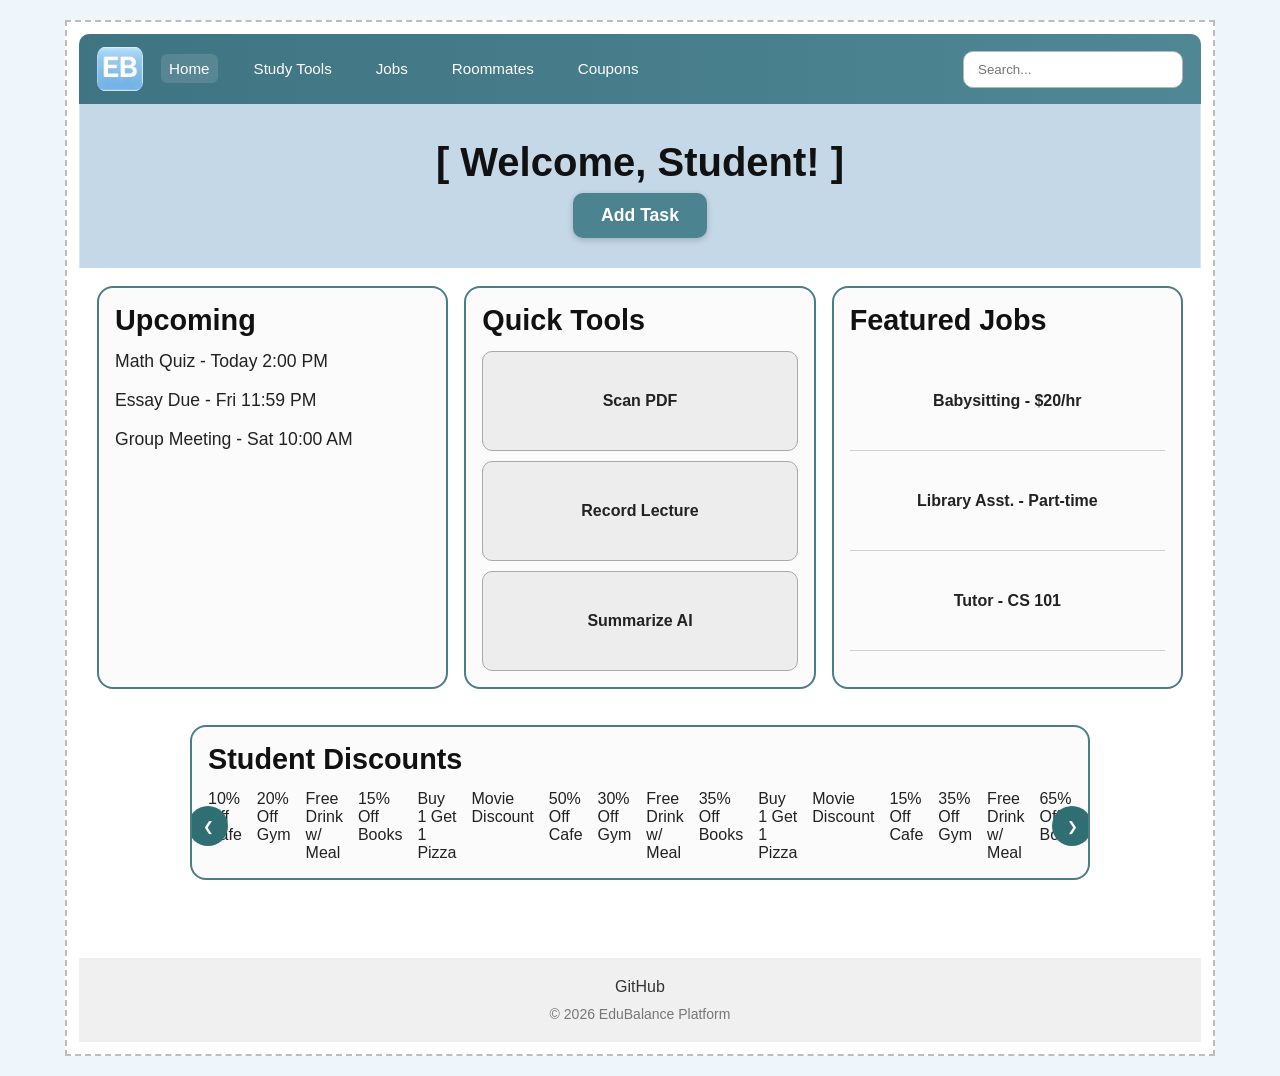
==== commit a19d590e: "Issue23: Fixed double code and linking issues." ====
--- a/index.html
+++ b/index.html
@@ -125,121 +125,4 @@
 		</div>
 	<script src="script.js"></script>
 	</body>
-</html html>
-<html lang="en">
-<head>
-    <meta charset="UTF-8">
-    <meta name="viewport" content="width=device-width, initial-scale=1.0">
-    <title>Student Dashboard</title>
-    <link rel="stylesheet" href="styles.css">
-</head>
-<body>
-
-    <div class="page-wrapper">
-
-        <!-- HEADER -->
-        <header>
-            <div class="logo-container">
-                <img src="logo.png" alt="EB Logo" class="logo">
-            </div>
-
-            <nav aria-label="Main Navigation">
-                <ul>
-                    <li><a href="#" class="active" aria-current="page">Home</a></li>
-                    <li><a href="#">Study Tools</a></li>
-                    <li><a href="#">Jobs</a></li>
-                    <li><a href="#">Roommates</a></li>
-                    <li><a href="#">Coupons</a></li>
-                </ul>
-            </nav>
-
-            <label for="search" class="visually-hidden">Search dashboard</label>
-            <input
-                type="search"
-                id="search"
-                placeholder="Search..."
-                aria-label="Search dashboard content"
-            >
-        </header>
-
-        <!-- WELCOME BANNER -->
-        <section class="hero" aria-labelledby="hero-title">
-            <h1 id="hero-title">[ Welcome, Student! ]</h1>
-            <button class="add-task-btn">Add Task</button>
-        </section>
-
-        <!-- MAIN GRID -->
-        <main class="dashboard-grid">
-
-            <section class="upcoming" aria-labelledby="upcoming-title">
-                <h2 id="upcoming-title">Upcoming</h2>
-                <ul>
-                    <li>Math Quiz - Today 2:00 PM</li>
-                    <li>Essay Due - Fri 11:59 PM</li>
-                    <li>Group Meeting - Sat 10:00 AM</li>
-                </ul>
-            </section>
-
-            <section class="tools" aria-labelledby="tools-title">
-                <h2 id="tools-title">Quick Tools</h2>
-                <div class="tool-cards">
-                    <div class="card">Scan PDF</div>
-                    <div class="card">Record Lecture</div>
-                    <div class="card">Summarize AI</div>
-                </div>
-            </section>
-
-            <section class="jobs" aria-labelledby="jobs-title">
-                <h2 id="jobs-title">Featured Jobs</h2>
-                <article class="card">Babysitting - $20/hr</article>
-                <article class="card">Library Asst. - Part-time</article>
-                <article class="card">Tutor - CS 101</article>
-            </section>
-            
-            <section class="discounts">
-                <h2>Student Discounts</h2>
-
-                <div class="discount-wrapper">
-                    <button class="arrow left" id="leftBtn">❮</button>
-
-                    <div class="discount-viewport">
-                        <div class="discount-track" id="track">
-                            <div class="card">10% Off Cafe</div>
-                            <div class="card">20% Off Gym</div>
-                            <div class="card">Free Drink w/ Meal</div>
-                            <div class="card">15% Off Books</div>
-                            <div class="card">Buy 1 Get 1 Pizza</div>
-                            <div class="card">Movie Discount</div>
-                            <div class="card">50% Off Cafe</div>
-                            <div class="card">30% Off Gym</div>
-                            <div class="card">Free Drink w/ Meal</div>
-                            <div class="card">35% Off Books</div>
-                            <div class="card">Buy 1 Get 1 Pizza</div>
-                            <div class="card">Movie Discount</div>
-                            <div class="card">15% Off Cafe</div>
-                            <div class="card">35% Off Gym</div>
-                            <div class="card">Free Drink w/ Meal</div>
-                            <div class="card">65% Off Books</div>
-                            <div class="card">Buy 1 Get 1 Pizza</div>
-                            <div class="card">Movie Discount</div>
-                        </div>
-                    </div>
-
-                    <button class="arrow right" id="rightBtn">❯</button>
-                </div>
-            </section>
-
-        </main>
-
-        <!-- Footer -->
-        <footer class="footer">
-            <div class="footer-links">
-                <a href="https://github.com/Elreezy-max/group4-project-website">GitHub</a>
-            </div>
-
-            <p class="footer-text">© 2026 EduBalance Platform</p>
-        </footer>
-
-    </div>
-<script src="script.js"></script>
-</body></html>
+	</html>
--- a/styles.css
+++ b/styles.css
@@ -372,6 +372,24 @@
 
     .hero {
         text-align: center;
+    }
+/* UPCOMING TASKS */
+.task-list { list-style: none; display: flex; flex-direction: column; gap: 10px; }
+.task-item { display: flex; align-items: center; gap: 8px; font-size: 13px; }
+.task-item input[type=checkbox] { width: 13px; height: 13px; accent-color: #2e7d7a; }
+
+/* QUICK TOOLS */
+.tool-btn { display: flex; align-items: center; gap: 10px; width: 100%; background: #f0f0f0; border: 1px solid #d4d4d4; border-radius: 5px; padding: 9px 13px; font-size: 13px; margin-bottom: 8px; cursor: pointer; }
+.tool-icon { width: 22px; height: 22px; background: #3a9e99; border-radius: 3px; display: flex; align-items: center; justify-content: center; }
+
+/* FEATURED JOBS */
+.job-item { font-size: 13px; padding: 7px 0; border-bottom: 1px solid #eee; }
+.job-item:last-child { border-bottom: none; }
+
+/* COUPON CARDS */
+.coupon { flex: 1; border: 1px solid #cdd4da; border-radius: 6px; background: #f7f8f9; padding: 10px; display: flex; flex-direction: column; gap: 7px; }
+.coupon-img { width: 42px; height: 36px; background: #3a9e99; border-radius: 4px; display: flex; align-items: center; justify-content: center; }
+.coupon-bar { height: 4px; border-radius: 2px; background: #ccc; width: 80%; }}
     /* HERO SECTION */
 .hero {
   background-color: #c5d8e8;
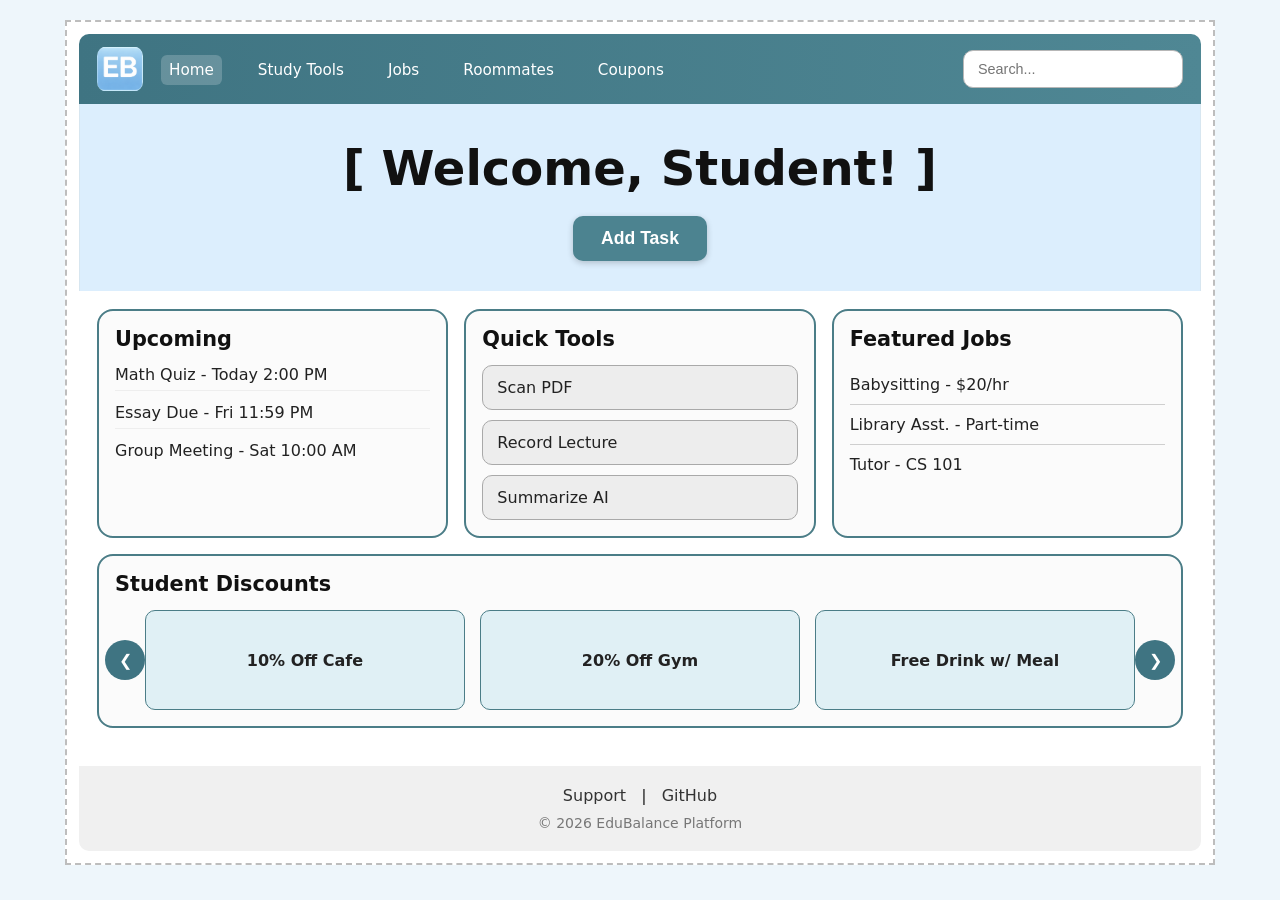
==== commit 0295d449: "FEATURE-Continuation-of-Footer-with-Links:-Added-Support-Links" ====
--- a/index.html
+++ b/index.html
@@ -118,10 +118,11 @@
 				<!-- Footer -->
 				<footer class="footer">
 					<div class="footer-links">
-		<a href="https://github.com/Elreezy-max/group4-project-website">GitHub</a>
+						<a href="support.html">Support</a> |
+						<a href="https://github.com/Elreezy-max/group4-project-website">GitHub</a>
 					</div>
- 		<p class="footer-text">&copy; 2026 EduBalance Platform</p>
-		</footer>
+					<p class="footer-text">&copy; 2026 EduBalance Platform</p>
+				</footer>
 		</div>
 	<script src="script.js"></script>
 	</body>
--- a/styles.css
+++ b/styles.css
@@ -1,61 +1,25 @@
-/* RESET */
-/* =========================================
-   UX / UI POLISH (Added for Issue #9)
-   ========================================= */
-
-/* 1. Modernize the Typography */
-/* Upgrades the standard Arial to the sleek system font used by Apple/modern Androids */
-body {
-    font-family: system-ui, -apple-system, BlinkMacSystemFont, "Segoe UI", Roboto, sans-serif;
-}
-
-/* 2. Button Micro-Interactions */
-/* Adds a pointer cursor, a smooth hover lift, and a drop shadow to the Add Task button */
-.add-task-btn {
-    cursor: pointer;
-    transition: transform 0.2s ease, box-shadow 0.2s ease;
-}
-
-.add-task-btn:hover {
-    transform: translateY(-2px);
-    box-shadow: 0 6px 12px rgba(0, 0, 0, 0.15);
-}
-
-/* 3. Card Hover States */
-/* Makes the tool and discount cards feel clickable and interactive */
-.tools .card, .discounts .card {
-    cursor: pointer;
-    transition: transform 0.2s ease, border-color 0.2s ease, box-shadow 0.2s ease;
-}
-
-.tools .card:hover, .discounts .card:hover {
-    transform: translateY(-3px);
-    border-color: #3f7482;
-    box-shadow: 0 4px 8px rgba(0, 0, 0, 0.08);
-}
-
-/* 4. Accessibility Focus States */
-/* Shows a crisp teal outline when users click or tab into the search bar */
-input[type="search"]:focus {
-    outline: 2px solid #3f7482;
-    outline-offset: 2px;
-}
-
+/* =========================================
+   RESET
+   ========================================= */
 * {
     margin: 0;
     padding: 0;
     box-sizing: border-box;
 }
 
-/* BODY */
+/* =========================================
+   BODY
+   ========================================= */
 body {
-    font-family: Arial, sans-serif;
+    font-family: system-ui, -apple-system, BlinkMacSystemFont, "Segoe UI", Roboto, sans-serif;
     background-color: #eef6fb;
     color: #222;
     padding: 20px;
 }
 
-/* PAGE WRAPPER */
+/* =========================================
+   PAGE WRAPPER
+   ========================================= */
 .page-wrapper {
     max-width: 1150px;
     margin: 0 auto;
@@ -64,7 +28,9 @@
     padding: 12px;
 }
 
-/* HEADER */
+/* =========================================
+   HEADER
+   ========================================= */
 header {
     background: linear-gradient(to right, #3f7482, #4f8794);
     padding: 12px 18px;
@@ -75,7 +41,6 @@
     border-radius: 10px 10px 0 0;
 }
 
-/* LOGO */
 .logo-container {
     display: flex;
     align-items: center;
@@ -88,7 +53,9 @@
     border-radius: 10px;
 }
 
-/* NAV */
+/* =========================================
+   NAV
+   ========================================= */
 nav ul {
     display: flex;
     align-items: center;
@@ -103,26 +70,37 @@
     font-size: 0.95rem;
     padding: 6px 8px;
     border-radius: 6px;
+    transition: background-color 0.2s ease;
 }
 
 nav a.active {
-    background-color: rgba(255, 255, 255, 0.12);
+    background-color: rgba(255, 255, 255, 0.2);
 }
 
 nav a:hover {
     background-color: rgba(255, 255, 255, 0.16);
 }
 
-/* SEARCH */
+/* =========================================
+   SEARCH
+   ========================================= */
 input[type="search"] {
     width: 100%;
     padding: 10px 14px;
     border: 1px solid #b7b7b7;
     border-radius: 10px;
     background-color: #ffffff;
-}
-
-/* ACCESSIBILITY */
+    font-size: 0.9rem;
+}
+
+input[type="search"]:focus {
+    outline: 2px solid #3f7482;
+    outline-offset: 2px;
+}
+
+/* =========================================
+   ACCESSIBILITY
+   ========================================= */
 .visually-hidden {
     position: absolute;
     width: 1px;
@@ -132,7 +110,9 @@
     white-space: nowrap;
 }
 
-/* HERO */
+/* =========================================
+   HERO
+   ========================================= */
 .hero {
     background-color: #dceefd;
     text-align: center;
@@ -148,6 +128,9 @@
     margin-bottom: 20px;
 }
 
+/* =========================================
+   BUTTON
+   ========================================= */
 .add-task-btn {
     background-color: #4c8390;
     color: #ffffff;
@@ -157,9 +140,98 @@
     font-size: 1.1rem;
     font-weight: 700;
     box-shadow: 0 2px 6px rgba(0, 0, 0, 0.2);
-}
-
-/* MAIN GRID */
+    cursor: pointer;
+    transition: transform 0.2s ease, box-shadow 0.2s ease;
+}
+
+.add-task-btn:hover {
+    transform: translateY(-2px);
+    box-shadow: 0 6px 12px rgba(0, 0, 0, 0.15);
+}
+
+/* =========================================
+   TASK SECTION
+   ========================================= */
+.task-section {
+    background: #fff;
+    border: 1px solid #cdd4da;
+    border-left: 1px solid #d7e6f0;
+    border-right: 1px solid #d7e6f0;
+    padding: 20px 24px;
+}
+
+.task-section h2 {
+    font-size: 1.2rem;
+    font-weight: 700;
+    margin-bottom: 14px;
+    color: #111;
+}
+
+.task-input-area {
+    display: flex;
+    gap: 10px;
+    margin-bottom: 16px;
+    flex-wrap: wrap;
+}
+
+.task-input-area input[type="text"],
+.task-input-area input[type="datetime-local"] {
+    padding: 9px 12px;
+    border: 1px solid #cdd4da;
+    border-radius: 6px;
+    font-size: 13px;
+    font-family: inherit;
+    outline: none;
+}
+
+.task-input-area input[type="text"] {
+    flex: 1;
+}
+
+.task-input-area input[type="text"]:focus,
+.task-input-area input[type="datetime-local"]:focus {
+    border-color: #2e7d7a;
+}
+
+.task-list {
+    list-style: none;
+    display: flex;
+    flex-direction: column;
+    gap: 10px;
+}
+
+.task-item {
+    display: flex;
+    align-items: center;
+    gap: 8px;
+    font-size: 13px;
+    padding: 6px 0;
+    border-bottom: 1px solid #eee;
+}
+
+.task-item:last-child {
+    border-bottom: none;
+}
+
+.task-item input[type="checkbox"] {
+    width: 14px;
+    height: 14px;
+    accent-color: #2e7d7a;
+    cursor: pointer;
+}
+
+.task-item label {
+    cursor: pointer;
+}
+
+.task-item.done label {
+    text-decoration: line-through;
+    color: #999;
+}
+
+/* =========================================
+   MAIN GRID
+   ========================================= */
 .dashboard-grid {
     display: grid;
     grid-template-columns: 1fr 1fr 1fr;
@@ -171,7 +243,9 @@
     background-color: #ffffff;
 }
 
-/* PANELS */
+/* =========================================
+   PANELS
+   ========================================= */
 .upcoming,
 .tools,
 .jobs,
@@ -188,12 +262,14 @@
 .discounts { grid-area: discounts; }
 
 h2 {
-    font-size: 1.8rem;
+    font-size: 1.3rem;
     margin-bottom: 14px;
     color: #111;
 }
 
-/* UPCOMING */
+/* =========================================
+   UPCOMING
+   ========================================= */
 .upcoming ul {
     list-style: none;
     display: grid;
@@ -201,11 +277,18 @@
 }
 
 .upcoming li {
-    font-size: 1.1rem;
+    font-size: 1rem;
     padding-bottom: 6px;
-}
-
-/* TOOL CARDS */
+    border-bottom: 1px solid #eee;
+}
+
+.upcoming li:last-child {
+    border-bottom: none;
+}
+
+/* =========================================
+   TOOL CARDS
+   ========================================= */
 .tool-cards {
     display: grid;
     gap: 10px;
@@ -216,9 +299,19 @@
     border: 1px solid #a9a9a9;
     border-radius: 10px;
     padding: 12px 14px;
-}
-
-/* JOB CARDS */
+    cursor: pointer;
+    transition: transform 0.2s ease, border-color 0.2s ease, box-shadow 0.2s ease;
+}
+
+.tools .card:hover {
+    transform: translateY(-3px);
+    border-color: #3f7482;
+    box-shadow: 0 4px 8px rgba(0, 0, 0, 0.08);
+}
+
+/* =========================================
+   JOB CARDS
+   ========================================= */
 .jobs .card {
     background: transparent;
     border: none;
@@ -226,109 +319,130 @@
     border-radius: 0;
     padding: 10px 0;
     margin: 0;
-}
-
-/* STUDENT DISCOUNTS */
-/* SECTION (keeps it aligned with your layout) */
+    display: block;
+}
+
+.jobs .card:last-child {
+    border-bottom: none;
+}
+
+/* =========================================
+   STUDENT DISCOUNTS
+   ========================================= */
 .discounts {
-  width: 100%;
-  max-width: 900px;
-  margin: 20px auto;
-  overflow: hidden; /* prevents page stretching */
-}
-
-/* WRAPPER */
+    width: 100%;
+    overflow: hidden;
+}
+
 .discount-wrapper {
-  position: relative;
-  display: flex;
-  align-items: center;
-}
-
-/* VIEWPORT (window showing ONLY 3 cards) */
+    position: relative;
+    display: flex;
+    align-items: center;
+    padding: 0 30px;
+}
+
 .discount-viewport {
-  overflow: hidden;
-  width: 100%;
-}
-
-/* TRACK (moves left/right) */
+    overflow: hidden;
+    width: 100%;
+}
+
 .discount-track {
-  display: flex;
-  gap: 15px;
-  transition: transform 0.3s ease;
-}
-
-/* CARDS (exactly 3 visible) */
-.card {
-  flex: 0 0 calc((100% - 30px) / 3); /* 3 cards */
-  height: 100px;
-  background: #e0e0e0;
-  border-radius: 10px;
-
-  display: flex;
-  align-items: center;
-  justify-content: center;
-
-  font-weight: bold;
-  text-align: center;
-  padding: 10px;
-  box-sizing: border-box;
-}
-
-/* ARROW BUTTONS */
+    display: flex;
+    gap: 15px;
+    transition: transform 0.3s ease;
+}
+
+.discount-card {
+    flex: 0 0 calc((100% - 30px) / 3);
+    height: 100px;
+    background: #e0f0f5;
+    border: 1px solid #4b7d87;
+    border-radius: 10px;
+    display: flex;
+    align-items: center;
+    justify-content: center;
+    font-weight: bold;
+    text-align: center;
+    padding: 10px;
+    box-sizing: border-box;
+    cursor: pointer;
+    transition: transform 0.2s ease, box-shadow 0.2s ease;
+}
+
+.discount-card:hover {
+    transform: translateY(-3px);
+    box-shadow: 0 4px 8px rgba(0, 0, 0, 0.1);
+}
+
+/* =========================================
+   ARROWS
+   ========================================= */
 .arrow {
-  position: absolute;
-  top: 50%;
-  transform: translateY(-50%);
-  background: #2f6f73;
-  color: white;
-  border: none;
-  width: 40px;
-  height: 40px;
-  border-radius: 50%;
-  cursor: pointer;
-  z-index: 2;
+    position: absolute;
+    top: 50%;
+    transform: translateY(-50%);
+    background: #3f7482;
+    color: white;
+    border: none;
+    width: 40px;
+    height: 40px;
+    border-radius: 50%;
+    cursor: pointer;
+    z-index: 2;
+    font-size: 1rem;
+    transition: background 0.2s ease;
+}
+
+.arrow:hover {
+    background: #2f5f6b;
 }
 
 .arrow.left {
-  left: -20px;
+    left: -10px;
 }
 
 .arrow.right {
-  right: -20px;
-}
-
-/* FOOTER */
+    right: -10px;
+}
+
+/* =========================================
+   FOOTER
+   ========================================= */
 .footer {
-  margin-top: 40px;
-  padding: 20px;
-  text-align: center;
-  background: #f0f0f0;
+    margin-top: 20px;
+    padding: 20px;
+    text-align: center;
+    background: #f0f0f0;
+    border-radius: 0 0 10px 10px;
 }
 
 .footer-links {
-  margin-bottom: 10px;
+    margin-bottom: 10px;
 }
 
 .footer-links a {
-  margin: 0 10px;
-  text-decoration: none;
-  color: #333;
+    margin: 0 10px;
+    text-decoration: none;
+    color: #333;
 }
 
 .footer-links a:hover {
-  text-decoration: underline;
+    text-decoration: underline;
 }
 
 .footer-text {
-  font-size: 14px;
-  color: #777;
-}
-
-/* RESPONSIVE */
+    font-size: 14px;
+    color: #777;
+}
+
+/* =========================================
+   RESPONSIVE — TABLET
+   ========================================= */
 @media (max-width: 900px) {
     header {
         grid-template-columns: 1fr;
         gap: 12px;
+        text-align: center;
     }
 
     nav ul {
@@ -349,1845 +463,38 @@
             "discounts";
     }
 
-    .discount-row {
-        grid-template-columns: 1fr;
-    }
-}
-/* MOBILE RESPONSIVENESS */
-@media (max-width: 768px) {
-    header {
-        flex-direction: column;
-        text-align: center;
-        gap: 15px;
+    .discount-card {
+        flex: 0 0 calc((100% - 15px) / 2);
+    }
+}
+
+/* =========================================
+   RESPONSIVE — MOBILE
+   ========================================= */
+@media (max-width: 600px) {
+    body {
+        padding: 10px;
+    }
+
+    .hero h1 {
+        font-size: 1.8rem;
     }
 
     nav ul {
         flex-direction: column;
-        gap: 10px;
-    }
-
-    .dashboard-grid {
-        grid-template-columns: 1fr; 
-    }
-
-    .hero {
-        text-align: center;
-    }
-/* UPCOMING TASKS */
-.task-list { list-style: none; display: flex; flex-direction: column; gap: 10px; }
-.task-item { display: flex; align-items: center; gap: 8px; font-size: 13px; }
-.task-item input[type=checkbox] { width: 13px; height: 13px; accent-color: #2e7d7a; }
-
-/* QUICK TOOLS */
-.tool-btn { display: flex; align-items: center; gap: 10px; width: 100%; background: #f0f0f0; border: 1px solid #d4d4d4; border-radius: 5px; padding: 9px 13px; font-size: 13px; margin-bottom: 8px; cursor: pointer; }
-.tool-icon { width: 22px; height: 22px; background: #3a9e99; border-radius: 3px; display: flex; align-items: center; justify-content: center; }
-
-/* FEATURED JOBS */
-.job-item { font-size: 13px; padding: 7px 0; border-bottom: 1px solid #eee; }
-.job-item:last-child { border-bottom: none; }
-
-/* COUPON CARDS */
-.coupon { flex: 1; border: 1px solid #cdd4da; border-radius: 6px; background: #f7f8f9; padding: 10px; display: flex; flex-direction: column; gap: 7px; }
-.coupon-img { width: 42px; height: 36px; background: #3a9e99; border-radius: 4px; display: flex; align-items: center; justify-content: center; }
-.coupon-bar { height: 4px; border-radius: 2px; background: #ccc; width: 80%; }}
-    /* HERO SECTION */
-.hero {
-  background-color: #c5d8e8;
-  text-align: center;
-  padding: 36px 20px 30px;
-  border-left: 1px solid #d7e6f0;
-  border-right: 1px solid #d7e6f0;
-}
-
-.hero h1 {
-  font-size: 2.5rem;
-  font-weight: 700;
-  color: #111;
-  margin-bottom: 8px;
-}
-
-.hero-sub {
-  font-size: 1rem;
-  color: #444;
-  margin-bottom: 16px;
-}
-
-.star-row {
-  display: flex;
-  align-items: center;
-  justify-content: center;
-  gap: 10px;
-}
-
-.star {
-  font-size: 18px;
-  color: #9bb8cc;
-}
-
-/* TASK SECTION */
-.task-section {
-  background: #fff;
-  border: 1px solid #cdd4da;
-  border-radius: 8px;
-  padding: 20px;
-  margin: 16px;
-}
-
-.task-section h2 {
-  font-size: 1.2rem;
-  font-weight: 700;
-  margin-bottom: 14px;
-  color: #111;
-}
-
-.task-input-area {
-  display: flex;
-  gap: 10px;
-  margin-bottom: 16px;
-  flex-wrap: wrap;
-}
-
-.task-input-area input[type="text"] {
-  flex: 1;
-  padding: 9px 12px;
-  border: 1px solid #cdd4da;
-  border-radius: 6px;
-  font-size: 13px;
-  font-family: inherit;
-  outline: none;
-}
-
-.task-input-area input[type="text"]:focus {
-  border-color: #2e7d7a;
-}
-
-.task-input-area input[type="datetime-local"] {
-  padding: 9px 12px;
-  border: 1px solid #cdd4da;
-  border-radius: 6px;
-  font-size: 13px;
-  font-family: inherit;
-  outline: none;
-}
-
-.task-list {
-  list-style: none;
-  display: flex;
-  flex-direction: column;
-  gap: 10px;
-}
-
-.task-item {
-  display: flex;
-  align-items: center;
-  gap: 8px;
-  font-size: 13px;
-  padding: 6px 0;
-  border-bottom: 1px solid #eee;
-}
-
-.task-item:last-child {
-  border-bottom: none;
-}
-
-.task-item input[type="checkbox"] {
-  width: 14px;
-  height: 14px;
-  accent-color: #2e7d7a;
-  cursor: pointer;
-}
-
-.task-item label {
-  guel Francisco <franciscomiguel251@gmail.com>
-  3:14 PM (5 minutes ago)
-  to me
-
-  /* =========================================
-   * RESET
-   * ========================================= */
-* {
-	* margin: 0;
-	* padding: 0;
-	* box-sizing: border-box;
-	* }
-  *
-	  */* =========================================
-	  BODY
-	  ========================================= */
-body {
-font-family: system-ui, -apple-system, BlinkMacSystemFont, "Segoe UI", Roboto, sans-serif;
-background-color: #eef6fb;
-color: #222;
-padding: 20px;
-}
-
-/* =========================================
- * PAGE WRAPPER
- * ========================================= */
-.page-wrapper {
-	max-width: 1150px;
-	margin: 0 auto;
-	background-color: #ffffff;
-	border: 2px dashed #bdbdbd;
-	padding: 12px;
-}
-
-/* =========================================
- * HEADER
- * ========================================= */
-header {
-	background: linear-gradient(to right, #3f7482, #4f8794);
-	padding: 12px 18px;
-	display: grid;
-	grid-template-columns: auto 1fr 220px;
-	align-items: center;
-	gap: 18px;
-	border-radius: 10px 10px 0 0;
-}
-
-.logo-container {
-	display: flex;
-	align-items: center;
-}
-
-.logo {
-	width: 46px;
-	height: 46px;
-	object-fit: contain;
-	border-radius: 10px;
-}
-
-/* =========================================
- * NAV
- * ========================================= */
-nav ul {
-	display: flex;
-	align-items: center;
-	list-style: none;
-	gap: 28px;
-	flex-wrap: wrap;
-}
-
-nav a {
-	text-decoration: none;
-	color: #ffffff;
-	font-size: 0.95rem;
-	padding: 6px 8px;
-	border-radius: 6px;
-	transition: background-color 0.2s ease;
-}
-
-nav a.active {
-	background-color: rgba(255, 255, 255, 0.2);
-}
-
-nav a:hover {
-	background-color: rgba(255, 255, 255, 0.16);
-}
-
-/* =========================================
- * SEARCH
- * ========================================= */
-input[type="search"] {
-	width: 100%;
-	padding: 10px 14px;
-	border: 1px solid #b7b7b7;
-	border-radius: 10px;
-	background-color: #ffffff;
-	font-size: 0.9rem;
-}
-
-input[type="search"]:focus {
-	outline: 2px solid #3f7482;
-	outline-offset: 2px;
-}
-
-/* =========================================
- * ACCESSIBILITY
- * ========================================= */
-.visually-hidden {
-	position: absolute;
-	width: 1px;
-	height: 1px;
-	overflow: hidden;
-	clip: rect(0, 0, 0, 0);
-	white-space: nowrap;
-}
-
-/* =========================================
- * HERO
- * ========================================= */
-.hero {
-	background-color: #dceefd;
-	text-align: center;
-	padding: 36px 20px 30px;
-	border-left: 1px solid #d7e6f0;
-	border-right: 1px solid #d7e6f0;
-}
-
-.hero h1 {
-	font-size: 3rem;
-	font-weight: 800;
-	color: #111;
-	margin-bottom: 20px;
-}
-
-/* =========================================
- * ADD TASK BUTTON
- * ========================================= */
-.add-task-btn {
-background-color: #4c8390;
-color: #ffffff;
-border: none;
-border-radius: 10px;
-padding: 12px 28px;
-font-size: 1.1rem;
-font-weight: 700;
-box-shadow: 0 2px 6px rgba(0, 0, 0, 0.2);
-cursor: pointer;
-transition: transform 0.2s ease, box-shadow 0.2s ease;
-}
-
-.add-task-btn:hover {
-	transform: translateY(-2px);
-	box-shadow: 0 6px 12px rgba(0, 0, 0, 0.15);
-}
-
-/* =========================================
- * TASK SECTION
- * ========================================= */
-.task-section {
-	background: #fff;
-	border: 1px solid #cdd4da;
-	border-left: 1px solid #d7e6f0;
-	border-right: 1px solid #d7e6f0;
-	padding: 20px 24px;
-}
-
-.task-section h2 {
-	font-size: 1.2rem;
-	font-weight: 700;
-	margin-bottom: 14px;
-	color: #111;
-}
-
-.task-input-area {
-	display: flex;
-	gap: 10px;
-	margin-bottom: 16px;
-	flex-wrap: wrap;
-}
-
-.task-input-area input[type="text"] {
-	flex: 1;
-	padding: 9px 12px;
-	border: 1px solid #cdd4da;
-	border-radius: 6px;
-	font-size: 13px;
-	font-family: inherit;
-	outline: none;
-}
-
-.task-input-area input[type="text"]:focus {
-	border-color: #2e7d7a;
-}
-
-.task-input-area input[type="datetime-local"] {
-	padding: 9px 12px;
-	border: 1px solid #cdd4da;
-	border-radius: 6px;
-	font-size: 13px;
-	font-family: inherit;
-	outline: none;
-}
-
-.task-list {
-	list-style: none;
-	display: flex;
-	flex-direction: column;
-	gap: 10px;
-}
-
-.task-item {
-	display: flex;
-	align-items: center;
-	gap: 8px;
-	font-size: 13px;
-	padding: 6px 0;
-	border-bottom: 1px solid #eee;
-}
-
-.task-item:last-child {
-	border-bottom: none;
-}
-
-.task-item input[type="checkbox"] {
-	width: 14px;
-	height: 14px;
-	accent-color: #2e7d7a;
-	cursor: pointer;
-}
-
-.task-item label {
-	cursor: pointer;
-}
-
-.task-item.done label {
-	text-decoration: line-through;
-	color: #999;
-}
-
-/* =========================================
- * MAIN GRID
- * ========================================= */
-.dashboard-grid {
-display: grid;
-grid-template-columns: 1fr 1fr 1fr;
-grid-template-areas:
-"upcoming tools jobs"
-"discounts discounts discounts";
-gap: 16px;
-padding: 18px;
-background-color: #ffffff;
-}
-
-/* PANELS */
-.upcoming,
-.tools,
-.jobs,
-.discounts {
-	background-color: #fbfbfb;
-	border: 2px solid #4b7d87;
-	border-radius: 16px;
-	padding: 16px;
-}
-
-.upcoming { grid-area: upcoming; }
-.tools { grid-area: tools; }
-.jobs { grid-area: jobs; }
-.discounts { grid-area: discounts; }
-
-h2 {
-	font-size: 1.3rem;
-	margin-bottom: 14px;
-	color: #111;
-}
-
-/* =========================================
- * UPCOMING
- * ========================================= */
-.upcoming ul {
-	list-style: none;
-	display: grid;
-	gap: 12px;
-}
-
-.upcoming li {
-	font-size: 1rem;
-	padding-bottom: 6px;
-	border-bottom: 1px solid #eee;
-}
-
-.upcoming li:last-child {
-	border-bottom: none;
-}
-
-/* =========================================
- * TOOL CARDS
- * ========================================= */
-.tool-cards {
-display: grid;
-gap: 10px;
-}
-
-.tools .card {
-	background-color: #ededed;
-	border: 1px solid #a9a9a9;
-	border-radius: 10px;
-	padding: 12px 14px;
-	cursor: pointer;
-	transition: transform 0.2s ease, border-color 0.2s ease, box-shadow 0.2s ease;
-}
-
-.tools .card:hover {
-	transform: translateY(-3px);
-	border-color: #3f7482;
-	box-shadow: 0 4px 8px rgba(0, 0, 0, 0.08);
-}
-
-/* =========================================
- * JOB CARDS
- * ========================================= */
-.jobs .card {
-	background: transparent;
-	border: none;
-	border-bottom: 1px solid #cfcfcf;
-	border-radius: 0;
-	padding: 10px 0;
-	margin: 0;
-	display: block;
-}
-
-.jobs .card:last-child {
-	border-bottom: none;
-}
-
-/* =========================================
- * STUDENT DISCOUNTS SLIDER
- * ========================================= */
-.discount-wrapper {
-position: relative;
-display: flex;
-align-items: center;
-padding: 0 30px;
-}
-
-.discount-viewport {
-	overflow: hidden;
-	width: 100%;
-}
-
-.discount-track {
-	display: flex;
-	gap: 15px;
-	transition: transform 0.3s ease;
-}
-
-/* Discount cards use a separate class to avoid conflicting with .card */
-.discount-card {
-	flex: 0 0 calc((100% - 30px) / 3);
-	height: 100px;
-	background: #e0f0f5;
-	border: 1px solid #4b7d87;
-	border-radius: 10px;
-	display: flex;
-	align-items: center;
-	justify-content: center;
-	font-weight: bold;
-	text-align: center;
-	padding: 10px;
-	box-sizing: border-box;
-	cursor: pointer;
-	transition: transform 0.2s ease, box-shadow 0.2s ease;
-}
-
-.discount-card:hover {
-	transform: translateY(-3px);
-	box-shadow: 0 4px 8px rgba(0, 0, 0, 0.1);
-}
-
-/* ARROW BUTTONS */
-.arrow {
-	position: absolute;
-	top: 50%;
-	transform: translateY(-50%);
-	background: #3f7482;
-	color: white;
-	border: none;
-	width: 40px;
-	height: 40px;
-	border-radius: 50%;
-	cursor: pointer;
-	z-index: 2;
-	font-size: 1rem;
-	transition: background 0.2s ease;
-}
-
-.arrow:hover {
-	background: #2f5f6b;
-}
-
-.arrow.left { left: -10px; }
-.arrow.right { right: -10px; }
-
-/* =========================================
- * FOOTER
- * ========================================= */
-.footer {
-margin-top: 20px;
-padding: 20px;
-text-align: center;
-background: #f0f0f0;
-border-radius: 0 0 10px 10px;
-}
-
-.footer-links {
-	margin-bottom: 10px;
-}
-
-.footer-links a {
-	margin: 0 10px;
-	text-decoration: none;
-	color: #333;
-}
-
-.footer-links a:hover {
-	text-decoration: underline;
-}
-
-.footer-text {
-	font-size: 14px;
-	color: #777;
-}
-
-/* =========================================
- * RESPONSIVE — Tablet (max 900px)
- * ========================================= */
-@media (max-width: 900px) {
-	header {
-		grid-template-columns: 1fr;
-		gap: 12px;
-		text-align: center;
-	}
-
-	nav ul {
-		justify-content: center;
-		gap: 14px;
-	}
-
-	.hero h1 {
-		font-size: 2.2rem;
-	}
-
-	.dashboard-grid {
-		grid-template-columns: 1fr;
-		grid-template-areas:
-		"upcoming"
-		"tools"
-		"jobs"
-		"discounts";
-	}
-
-	.discount-card {
-		flex: 0 0 calc((100% - 15px) / 2);
-	}
-}
-
-/* =========================================
- * RESPONSIVE — Mobile (max 600px)
- * ========================================= */
-@media (max-width: 600px) {
-	body {
-		padding: 10px;
-	}
-
-	.hero h1 {
-		font-size: 1.8rem;
-	}
-
-	nav ul {
-		flex-direction: column;
-		gap: 8px;
-	}
-
-	.task-input-area {
-		flex-direction: column;
-	}
-
-	.task-input-area input,
-	.task-input-area button {
-		width: 100%;
-	}
-
-	.discount-card {
-		flex: 0 0 100%;
-	}
-}
-G
-
-
-
-
-
-
-
-
-
-
-
-
-
-
-
-
-
-
-
-
-
-
-  guel Francisco <franciscomiguel251@gmail.com>
-    3:14 PM (5 minutes ago)
-      to me
-
-        /* =========================================
-	 *    * RESET
-	 *       * ========================================= */
-* {
-	*         * margin: 0;
-	*                 * padding: 0;
-	*                         * box-sizing: border-box;
-	*                                 * }
-	*                                   *
-	*                                             */* =========================================
-	          BODY
-		            ========================================= */
-body {
-font-family: system-ui, -apple-system, BlinkMacSystemFont, "Segoe UI", Roboto, sans-serif;
-background-color: #eef6fb;
-color: #222;
-padding: 20px;
-}
-
-/* =========================================
- *  * PAGE WRAPPER
- *   * ========================================= */
-.page-wrapper {
-        max-width: 1150px;
-	        margin: 0 auto;
-		        background-color: #ffffff;
-			        border: 2px dashed #bdbdbd;
-				        padding: 12px;
-				}
-
-				/* =========================================
-				 *  * HEADER
-				 *   * ========================================= */
-header {
-        background: linear-gradient(to right, #3f7482, #4f8794);
-	        padding: 12px 18px;
-		        display: grid;
-			        grid-template-columns: auto 1fr 220px;
-				        align-items: center;
-					        gap: 18px;
-						        border-radius: 10px 10px 0 0;
-						}
-
-						.logo-container {
-							        display: flex;
-								        align-items: center;
-								}
-
-								.logo {
-									        width: 46px;
-										        height: 46px;
-											        object-fit: contain;
-												        border-radius: 10px;
-												}
-
-												/* =========================================
-												 *  * NAV
-												 *   * ========================================= */
-nav ul {
-        display: flex;
-	        align-items: center;
-		        list-style: none;
-			        gap: 28px;
-				        flex-wrap: wrap;
-				}
-
-				nav a {
-					        text-decoration: none;
-						        color: #ffffff;
-							        font-size: 0.95rem;
-								        padding: 6px 8px;
-									        border-radius: 6px;
-										        transition: background-color 0.2s ease;
-										}
-
-										nav a.active {
-											        background-color: rgba(255, 255, 255, 0.2);
-											}
-
-											nav a:hover {
-												        background-color: rgba(255, 255, 255, 0.16);
-												}
-
-												/* =========================================
-												 *  * SEARCH
-												 *   * ========================================= */
-input[type="search"] {
-	        width: 100%;
-		        padding: 10px 14px;
-			        border: 1px solid #b7b7b7;
-				        border-radius: 10px;
-					        background-color: #ffffff;
-						        font-size: 0.9rem;
-						}
-
-						input[type="search"]:focus {
-							        outline: 2px solid #3f7482;
-								        outline-offset: 2px;
-								}
-
-								/* =========================================
-								 *  * ACCESSIBILITY
-								 *   * ========================================= */
-.visually-hidden {
-	        position: absolute;
-		        width: 1px;
-			        height: 1px;
-				        overflow: hidden;
-					        clip: rect(0, 0, 0, 0);
-						        white-space: nowrap;
-						}
-
-						/* =========================================
-						 *  * HERO
-						 *   * ========================================= */
-.hero {
-	        background-color: #dceefd;
-		        text-align: center;
-			        padding: 36px 20px 30px;
-				        border-left: 1px solid #d7e6f0;
-					        border-right: 1px solid #d7e6f0;
-					}
-
-					.hero h1 {
-						        font-size: 3rem;
-							        font-weight: 800;
-								        color: #111;
-									        margin-bottom: 20px;
-									}
-
-									/* =========================================
-									 *  * ADD TASK BUTTON
-									 *   * ========================================= */
-.add-task-btn {
-	background-color: #4c8390;
-	color: #ffffff;
-	border: none;
-	border-radius: 10px;
-	padding: 12px 28px;
-	font-size: 1.1rem;
-	font-weight: 700;
-	box-shadow: 0 2px 6px rgba(0, 0, 0, 0.2);
-	cursor: pointer;
-	transition: transform 0.2s ease, box-shadow 0.2s ease;
-}
-
-.add-task-btn:hover {
-	        transform: translateY(-2px);
-		        box-shadow: 0 6px 12px rgba(0, 0, 0, 0.15);
-		}
-
-		/* =========================================
-		 *  * TASK SECTION
-		 *   * ========================================= */
-.task-section {
-	        background: #fff;
-		        border: 1px solid #cdd4da;
-			        border-left: 1px solid #d7e6f0;
-				        border-right: 1px solid #d7e6f0;
-					        padding: 20px 24px;
-					}
-
-					.task-section h2 {
-						        font-size: 1.2rem;
-							        font-weight: 700;
-								        margin-bottom: 14px;
-									        color: #111;
-									}
-
-									.task-input-area {
-										        display: flex;
-											        gap: 10px;
-												        margin-bottom: 16px;
-													        flex-wrap: wrap;
-													}
-
-													.task-input-area input[type="text"] {
-														        flex: 1;
-															        padding: 9px 12px;
-																        border: 1px solid #cdd4da;
-																	        border-radius: 6px;
-																		        font-size: 13px;
-																			        font-family: inherit;
-																				        outline: none;
-																				}
-
-																				.task-input-area input[type="text"]:focus {
-																					        border-color: #2e7d7a;
-																					}
-
-																					.task-input-area input[type="datetime-local"] {
-																						        padding: 9px 12px;
-																							        border: 1px solid #cdd4da;
-																								        border-radius: 6px;
-																									        font-size: 13px;
-																										        font-family: inherit;
-																											        outline: none;
-																											}
-
-																											.task-list {
-																												        list-style: none;
-																													        display: flex;
-																														        flex-direction: column;
-																															        gap: 10px;
-																															}
-
-																															.task-item {
-																																        display: flex;
-																																	        align-items: center;
-																																		        gap: 8px;
-																																			        font-size: 13px;
-																																				        padding: 6px 0;
-																																					        border-bottom: 1px solid #eee;
-																																					}
-
-																																					.task-item:last-child {
-																																						        border-bottom: none;
-																																						}
-
-																																						.task-item input[type="checkbox"] {
-																																							        width: 14px;
-																																								        height: 14px;
-																																									        accent-color: #2e7d7a;
-																																										        cursor: pointer;
-																																										}
-
-																																										.task-item label {
-																																											        cursor: pointer;
-																																											}
-
-																																											.task-item.done label {
-																																												        text-decoration: line-through;
-																																													        color: #999;
-																																													}
-
-																																													/* =========================================
-																																													 *  * MAIN GRID
-																																													 *   * ========================================= */
-.dashboard-grid {
-display: grid;
-grid-template-columns: 1fr 1fr 1fr;
-grid-template-areas:
-"upcoming tools jobs"
-"discounts discounts discounts";
-gap: 16px;
-padding: 18px;
-background-color: #ffffff;
-}
-
-/* PANELS */
-.upcoming,
-.tools,
-.jobs,
-.discounts {
-	        background-color: #fbfbfb;
-		        border: 2px solid #4b7d87;
-			        border-radius: 16px;
-				        padding: 16px;
-				}
-
-				.upcoming { grid-area: upcoming; }
-				.tools { grid-area: tools; }
-				.jobs { grid-area: jobs; }
-				.discounts { grid-area: discounts; }
-
-				h2 {
-					        font-size: 1.3rem;
-						        margin-bottom: 14px;
-							        color: #111;
-							}
-
-							/* =========================================
-							 *  * UPCOMING
-							 *   * ========================================= */
-.upcoming ul {
-        list-style: none;
-	        display: grid;
-		        gap: 12px;
-		}
-
-		.upcoming li {
-			        font-size: 1rem;
-				        padding-bottom: 6px;
-					        border-bottom: 1px solid #eee;
-					}
-
-					.upcoming li:last-child {
-						        border-bottom: none;
-						}
-
-						/* =========================================
-						 *  * TOOL CARDS
-						 *   * ========================================= */
-.tool-cards {
-display: grid;
-gap: 10px;
-}
-
-.tools .card {
-	        background-color: #ededed;
-		        border: 1px solid #a9a9a9;
-			        border-radius: 10px;
-				        padding: 12px 14px;
-					        cursor: pointer;
-						        transition: transform 0.2s ease, border-color 0.2s ease, box-shadow 0.2s ease;
-						}
-
-						.tools .card:hover {
-							        transform: translateY(-3px);
-								        border-color: #3f7482;
-									        box-shadow: 0 4px 8px rgba(0, 0, 0, 0.08);
-									}
-
-									/* =========================================
-									 *  * JOB CARDS
-									 *   * ========================================= */
-.jobs .card {
-        background: transparent;
-	        border: none;
-		        border-bottom: 1px solid #cfcfcf;
-			        border-radius: 0;
-				        padding: 10px 0;
-					        margin: 0;
-						        display: block;
-						}
-
-						.jobs .card:last-child {
-							        border-bottom: none;
-							}
-
-							/* =========================================
-							 *  * STUDENT DISCOUNTS SLIDER
-							 *   * ========================================= */
-.discount-wrapper {
-position: relative;
-display: flex;
-align-items: center;
-padding: 0 30px;
-}
-
-.discount-viewport {
-	        overflow: hidden;
-		        width: 100%;
-		}
-
-		.discount-track {
-			        display: flex;
-				        gap: 15px;
-					        transition: transform 0.3s ease;
-					}
-
-					/* Discount cards use a separate class to avoid conflicting with .card */
-					.discount-card {
-						        flex: 0 0 calc((100% - 30px) / 3);
-							        height: 100px;
-								        background: #e0f0f5;
-									        border: 1px solid #4b7d87;
-										        border-radius: 10px;
-											        display: flex;
-												        align-items: center;
-													        justify-content: center;
-														        font-weight: bold;
-															        text-align: center;
-																        padding: 10px;
-																	        box-sizing: border-box;
-																		        cursor: pointer;
-																			        transition: transform 0.2s ease, box-shadow 0.2s ease;
-																			}
-
-																			.discount-card:hover {
-																				        transform: translateY(-3px);
-																					        box-shadow: 0 4px 8px rgba(0, 0, 0, 0.1);
-																					}
-
-																					/* ARROW BUTTONS */
-																					.arrow {
-																						        position: absolute;
-																							        top: 50%;
-																								        transform: translateY(-50%);
-																									        background: #3f7482;
-																										        color: white;
-																											        border: none;
-																												        width: 40px;
-																													        height: 40px;
-																														        border-radius: 50%;
-																															        cursor: pointer;
-																																        z-index: 2;
-																																	        font-size: 1rem;
-																																		        transition: background 0.2s ease;
-																																		}
-
-																																		.arrow:hover {
-																																			        background: #2f5f6b;
-																																			}
-
-																																			.arrow.left { left: -10px; }
-																																			.arrow.right { right: -10px; }
-
-																																			/* =========================================
-																																			 *  * FOOTER
-																																			 *   * ========================================= */
-.footer {
-margin-top: 20px;
-padding: 20px;
-text-align: center;
-background: #f0f0f0;
-border-radius: 0 0 10px 10px;
-}
-
-.footer-links {
-	        margin-bottom: 10px;
-	}
-
-	.footer-links a {
-		        margin: 0 10px;
-			        text-decoration: none;
-				        color: #333;
-				}
-
-				.footer-links a:hover {
-					        text-decoration: underline;
-					}
-
-					.footer-text {
-						        font-size: 14px;
-							        color: #777;
-							}
-
-							/* =========================================
-							 *  * RESPONSIVE — Tablet (max 900px)
-							 *   * ========================================= */
-@media (max-width: 900px) {
-	        header {
-			                grid-template-columns: 1fr;
-					                gap: 12px;
-							                text-align: center;
-									        }
-
-										        nav ul {
-												                justify-content: center;
-														                gap: 14px;
-																        }
-
-																	        .hero h1 {
-																			                font-size: 2.2rem;
-																					        }
-
-																						        .dashboard-grid {
-																								                grid-template-columns: 1fr;
-																										                grid-template-areas:
-																												                "upcoming"
-																														                "tools"
-																																                "jobs"
-																																		                "discounts";
-																																				        }
-
-																																					        .discount-card {
-																																							                flex: 0 0 calc((100% - 15px) / 2);
-																																									        }
-																																									}
-
-																																									/* =========================================
-																																									 *  * RESPONSIVE — Mobile (max 600px)
-																																									 *   * ========================================= */
-@media (max-width: 600px) {
-	        body {
-			                padding: 10px;
-					        }
-
-						        .hero h1 {
-								                font-size: 1.8rem;
-										        }
-
-											        nav ul {
-													                flex-direction: column;
-															                gap: 8px;
-																	        }
-
-																		        .task-input-area {
-																				                flex-direction: column;
-																						        }
-
-																							        .task-input-area input,
-																								        .task-input-area button {
-																										                width: 100%;
-																												        }
-
-																													        .discount-card {
-																															                flex: 0 0 100%;
-																																	        }
-																																	}
-																																	Gcursor: pointer;
-																																}
-
-																																.task-item.done label {
-																																	  text-decoration: line-through;
-																																	    color: #999;
-																																	              [+] [dos] (11:38 19/04/2026)                                                                                                                                                 978,2 98%
-																																		      -- INSERT --
-
-
-
-
-
-
-
-
-
-
-
-
-
-
-
-
-
-
-
-
-
-
-
-
-
-
-
-
-
-
-
-
-
-
-
-
-
-
-
-
-
-
-
-
-
-
-
-
-
-
-
-
-
-
-
-
-
-
-
-
-
-
-
-
-																																		        guel Francisco <franciscomiguel251@gmail.com>
-																																			    3:14 PM (5 minutes ago)
-																																			          to me
-
-																																				          /* =========================================
-																																					   *          *    * RESET
-																																					   *                   *       * ========================================= */
-* {
-	*         *         * margin: 0;
-	*                 *                 * padding: 0;
-	*                         *                         * box-sizing: border-box;
-	*                                 *                                 * }
-																																		      *                                         *                                   *
-																																			      *                                                 *                                             */* =========================================
-																																			                        BODY
-																																						                            ========================================= */
-body {
-font-family: system-ui, -apple-system, BlinkMacSystemFont, "Segoe UI", Roboto, sans-serif;
-background-color: #eef6fb;
-color: #222;
-padding: 20px;
-}
-
-/* =========================================
- *  *  * PAGE WRAPPER
- *   *   * ========================================= */
-.page-wrapper {
-        max-width: 1150px;
-	                margin: 0 auto;
-			                        background-color: #ffffff;
-						                                border: 2px dashed #bdbdbd;
-										                                        padding: 12px;
-															                                }
-
-																			                                /* =========================================
-																							 *                                  *  * HEADER
-																							 *                                                                   *   * ========================================= */
-header {
-        background: linear-gradient(to right, #3f7482, #4f8794);
-	                padding: 12px 18px;
-			                        display: grid;
-						                                grid-template-columns: auto 1fr 220px;
-										                                        align-items: center;
-															                                                gap: 18px;
-																					                                                        border-radius: 10px 10px 0 0;
-																												                                                }
-
-																																		                                                .logo-container {
-																																									                                                                display: flex;
-																																																	                                                                        align-items: center;
-																																																										                                                                }
-
-																																																																		                                                                .logo {
-																																																																											                                                                                width: 46px;
-																																																																																					                                                                                        height: 46px;
-																																																																																																                                                                                                object-fit: contain;
-																																																																																																												                                                                                                        border-radius: 10px;
-																																																																																																																									                                                                                                }
-
-																																																																																																																																					                                                                                                /* =========================================
-																																																																																																																																																	 *                                                                                                  *  * NAV
-																																																																																																																																																	 *                                                                                                                                                                                                   *   * ========================================= */
-nav ul {
-        display: flex;
-	                align-items: center;
-			                        list-style: none;
-						                                gap: 28px;
-										                                        flex-wrap: wrap;
-															                                }
-
-																			                                nav a {
-																								                                                text-decoration: none;
-																														                                                        color: #ffffff;
-																																					                                                                font-size: 0.95rem;
-																																													                                                                        padding: 6px 8px;
-																																																						                                                                                border-radius: 6px;
-																																																																                                                                                        transition: background-color 0.2s ease;
-																																																																											                                                                                }
-
-																																																																																					                                                                                nav a.active {
-																																																																																																                                                                                                background-color: rgba(255, 255, 255, 0.2);
-																																																																																																												                                                                                        }
-
-																																																																																																																							                                                                                        nav a:hover {
-																																																																																																																																			                                                                                                        background-color: rgba(255, 255, 255, 0.16);
-																																																																																																																																																                                                                                                }
-
-																																																																																																																																																												                                                                                                /* =========================================
-																																																																																																																																																																								 *                                                                                                  *  * SEARCH
-																																																																																																																																																																								 *                                                                                                                                                                                                   *   * ========================================= */
-input[type="search"] {
-	                width: 100%;
-			                        padding: 10px 14px;
-						                                border: 1px solid #b7b7b7;
-										                                        border-radius: 10px;
-															                                                background-color: #ffffff;
-																					                                                        font-size: 0.9rem;
-																												                                                }
-
-																																		                                                input[type="search"]:focus {
-																																									                                                                outline: 2px solid #3f7482;
-																																																	                                                                        outline-offset: 2px;
-																																																										                                                                }
-
-																																																																		                                                                /* =========================================
-																																																																										 *                                                                  *  * ACCESSIBILITY
-																																																																										 *                                                                                                                                   *   * ========================================= */
-.visually-hidden {
-	                position: absolute;
-			                        width: 1px;
-						                                height: 1px;
-										                                        overflow: hidden;
-															                                                clip: rect(0, 0, 0, 0);
-																					                                                        white-space: nowrap;
-																												                                                }
-
-																																		                                                /* =========================================
-																																								 *                                                  *  * HERO
-																																								 *                                                                                                   *   * ========================================= */
-.hero {
-	                background-color: #dceefd;
-			                        text-align: center;
-						                                padding: 36px 20px 30px;
-										                                        border-left: 1px solid #d7e6f0;
-															                                                border-right: 1px solid #d7e6f0;
-																					                                        }
-
-																										                                        .hero h1 {
-																																                                                        font-size: 3rem;
-																																							                                                                font-weight: 800;
-																																															                                                                        color: #111;
-																																																								                                                                                margin-bottom: 20px;
-																																																																		                                                                        }
-
-																																																																											                                                                        /* =========================================
-																																																																																				 *                                                                          *  * ADD TASK BUTTON
-																																																																																				 *                                                                                                                                                   *   * ========================================= */
-.add-task-btn {
-        background-color: #4c8390;
-	        color: #ffffff;
-		        border: none;
-			        border-radius: 10px;
-				        padding: 12px 28px;
-					        font-size: 1.1rem;
-						        font-weight: 700;
-							        box-shadow: 0 2px 6px rgba(0, 0, 0, 0.2);
-								        cursor: pointer;
-									        transition: transform 0.2s ease, box-shadow 0.2s ease;
-									}
-
-									.add-task-btn:hover {
-										                transform: translateY(-2px);
-												                        box-shadow: 0 6px 12px rgba(0, 0, 0, 0.15);
-															                }
-
-																	                /* =========================================
-																			 *                  *  * TASK SECTION
-																			 *                                   *   * ========================================= */
-.task-section {
-                background: #fff;
-		                        border: 1px solid #cdd4da;
-					                                border-left: 1px solid #d7e6f0;
-									                                        border-right: 1px solid #d7e6f0;
-														                                                padding: 20px 24px;
-																				                                        }
-
-																									                                        .task-section h2 {
-																															                                                        font-size: 1.2rem;
-																																						                                                                font-weight: 700;
-																																														                                                                        margin-bottom: 14px;
-																																																							                                                                                color: #111;
-																																																																	                                                                        }
-
-																																																																										                                                                        .task-input-area {
-																																																																																				                                                                                        display: flex;
-																																																																																															                                                                                                gap: 10px;
-																																																																																																											                                                                                                        margin-bottom: 16px;
-																																																																																																																								                                                                                                                flex-wrap: wrap;
-																																																																																																																																						                                                                                                        }
-
-																																																																																																																																																			                                                                                                        .task-input-area input[type="text"] {
-																																																																																																																																																																	                                                                                                                        flex: 1;
-																																																																																																																																																																																                                                                                                                                padding: 9px 12px;
-																																																																																																																																																																																																                                                                                                                                        border: 1px solid #cdd4da;
-																																																																																																																																																																																																																	                                                                                                                                                border-radius: 6px;
-																																																																																																																																																																																																																																			                                                                                                                                                        font-size: 13px;
-																																																																																																																																																																																																																																																						                                                                                                                                                                font-family: inherit;
-																																																																																																																																																																																																																																																																										                                                                                                                                                                        outline: none;
-																																																																																																																																																																																																																																																																																															                                                                                                                                                                }
-
-																																																																																																																																																																																																																																																																																																																			                                                                                                                                                                .task-input-area input[type="text"]:focus {
-																																																																																																																																																																																																																																																																																																																																								                                                                                                                                                                                border-color: #2e7d7a;
-																																																																																																																																																																																																																																																																																																																																																														                                                                                                                                                                        }
-
-																																																																																																																																																																																																																																																																																																																																																																																			                                                                                                                                                                        .task-input-area input[type="datetime-local"] {
-																																																																																																																																																																																																																																																																																																																																																																																																									                                                                                                                                                                                        padding: 9px 12px;
-																																																																																																																																																																																																																																																																																																																																																																																																																																                                                                                                                                                                                                border: 1px solid #cdd4da;
-
-																																																																																																																																																																																																																																																																																																																																																																																																																																																								        border-radius: 6px;
-
-																																																																																																																																																																																																																																																																																																																																																																																																																																																									                font-size: 13px;
-
-																																																																																																																																																																																																																																																																																																																																																																																																																																																											                        font-family: inherit;
-
-																																																																																																																																																																																																																																																																																																																																																																																																																																																														                                outline: none;
-
-																																																																																																																																																																																																																																																																																																																																																																																																																																																																		                        }
-
-																																																																																																																																																																																																																																																																																																																																																																																																																																																																					                                                                                                                                                                                                                        .task-list {
-
-																																																																																																																																																																																																																																																																																																																																																																																																																																																																																																	                                        list-style: none;
-
-																																																																																																																																																																																																																																																																																																																																																																																																																																																																																																						                                                display: flex;
-
-																																																																																																																																																																																																																																																																																																																																																																																																																																																																																																												                                                        flex-direction: column;
-
-																																																																																																																																																																																																																																																																																																																																																																																																																																																																																																																			                                                                gap: 10px;
-
-																																																																																																																																																																																																																																																																																																																																																																																																																																																																																																																											                                                        }
-
-																																																																																																																																																																																																																																																																																																																																																																																																																																																																																																																																		                                                                                                                                                                                                                                                        .task-item {
-
-																																																																																																																																																																																																																																																																																																																																																																																																																																																																																																																																																																		                                                                        display: flex;
-
-																																																																																																																																																																																																																																																																																																																																																																																																																																																																																																																																																																											                                                                                align-items: center;
-
-																																																																																																																																																																																																																																																																																																																																																																																																																																																																																																																																																																																					                                                                                        gap: 8px;
-
-																																																																																																																																																																																																																																																																																																																																																																																																																																																																																																																																																																																																                                                                                                font-size: 13px;
-
-																																																																																																																																																																																																																																																																																																																																																																																																																																																																																																																																																																																																												                                                                                                        padding: 6px 0;
-
-																																																																																																																																																																																																																																																																																																																																																																																																																																																																																																																																																																																																																									                                                                                                                border-bottom: 1px solid #eee;
-
-																																																																																																																																																																																																																																																																																																																																																																																																																																																																																																																																																																																																																																							                                                                                                        }
-
-																																																																																																																																																																																																																																																																																																																																																																																																																																																																																																																																																																																																																																																				                                                                                                                                                                                                                                                                                                        .task-item:last-child {
-
-																																																																																																																																																																																																																																																																																																																																																																																																																																																																																																																																																																																																																																																																																										                                                                                                                        border-bottom: none;
-
-																																																																																																																																																																																																																																																																																																																																																																																																																																																																																																																																																																																																																																																																																																									                                                                                                                }
-
-
-																																																																																																																																																																																																																																																																																																																																																																																																																																																																																																																																																																																																																																																																																																																							                                                                                                                .task-item input[type="checkbox"] {
-
-																																																																																																																																																																																																																																																																																																																																																																																																																																																																																																																																																																																																																																																																																																																																						                                                                                                                                width: 14px;
-
-																																																																																																																																																																																																																																																																																																																																																																																																																																																																																																																																																																																																																																																																																																																																																						                                                                                                                                        height: 14px;
-
-																																																																																																																																																																																																																																																																																																																																																																																																																																																																																																																																																																																																																																																																																																																																																																							                                                                                                                                                accent-color: #2e7d7a;
-
-																																																																																																																																																																																																																																																																																																																																																																																																																																																																																																																																																																																																																																																																																																																																																																																									                                                                                                                                                        cursor: pointer;
-
-																																																																																																																																																																																																																																																																																																																																																																																																																																																																																																																																																																																																																																																																																																																																																																																																												                                                                                                                                                }
-
-
-																																																																																																																																																																																																																																																																																																																																																																																																																																																																																																																																																																																																																																																																																																																																																																																																																														                                                                                                                                                .task-item label {
-
-																																																																																																																																																																																																																																																																																																																																																																																																																																																																																																																																																																																																																																																																																																																																																																																																																																																	                                                                                                                                                                cursor: pointer;
-
-																																																																																																																																																																																																																																																																																																																																																																																																																																																																																																																																																																																																																																																																																																																																																																																																																																																																					                                                                                                                                                        }
-
-
-																																																																																																																																																																																																																																																																																																																																																																																																																																																																																																																																																																																																																																																																																																																																																																																																																																																																																								                                                                                                                                                        .task-item.done label {
-
-																																																																																																																																																																																																																																																																																																																																																																																																																																																																																																																																																																																																																																																																																																																																																																																																																																																																																																												                                                                                                                                                                        text-decoration: line-through;
-
-																																																																																																																																																																																																																																																																																																																																																																																																																																																																																																																																																																																																																																																																																																																																																																																																																																																																																																																																	                                                                                                                                                                                color: #999;
-
-																																																																																																																																																																																																																																																																																																																																																																																																																																																																																																																																																																																																																																																																																																																																																																																																																																																																																																																																																							                                                                                                                                                                        }
-																																																																																																																																																																																																																																																																																																																																																																																																																																																																																																																																																																																																																																																																																																																																																																																																																																																																																																																																																																												                                                                                                                                                                                                                                                                                                                                                                                                                                                                                                                                                                        /* =========================================
-																																																																																																																																																																																																																																																																																																																																																																																																																																																																																																																																																																																																																																																																																																																																																																																																																																																																																																																																																																																																																																																	 *                                                                                                                                                                                                                                                                                                                                                                          *  * MAIN GRID
-																																																																																																																																																																																																																																																																																																																																																																																																																																																																																																																																																																																																																																																																																																																																																																																																																																																																																																																																																																																																																																																	 *                                                                                                                                                                                                                                                                                                                                                                                                                                                                                                                                                                                                                                                                                                                                                   *   * ========================================= */
-.dashboard-grid {
-	display: grid;
-	grid-template-columns: 1fr 1fr 1fr;
-	grid-template-areas:
-	"upcoming tools jobs"
-	"discounts discounts discounts";
-	gap: 16px;
-	padding: 18px;
-	background-color: #ffffff;
-}
-
-/* PANELS */
-.upcoming,
-.tools,
-.jobs,
-.discounts {
-	                background-color: #fbfbfb;
-			                        border: 2px solid #4b7d87;
-						                                border-radius: 16px;
-										                                        padding: 16px;
-															                                }
-
-																			                                .upcoming { grid-area: upcoming; }
-																							                                .tools { grid-area: tools; }
-																											                                .jobs { grid-area: jobs; }
-																															                                .discounts { grid-area: discounts; }
-
-																																			                                h2 {
-																																								                                                font-size: 1.3rem;
-																																														                                                        margin-bottom: 14px;
-																																																					                                                                color: #111;
-																																																													                                                        }
-
-																																																																				                                                        /* =========================================
-																																																																											 *                                                          *  * UPCOMING
-																																																																											 *                                                                                                                   *   * ========================================= */
-.upcoming ul {
-        list-style: none;
-	                display: grid;
-			                        gap: 12px;
-						                }
-
-								                .upcoming li {
-											                                font-size: 1rem;
-															                                        padding-bottom: 6px;
-																				                                                border-bottom: 1px solid #eee;
-																										                                        }
-
-																															                                        .upcoming li:last-child {
-																																					                                                        border-bottom: none;
-																																												                                                }
-
-																																																		                                                /* =========================================
-																																																								 *                                                  *  * TOOL CARDS
-																																																								 *                                                                                                   *   * ========================================= */
-.tool-cards {
-display: grid;
-gap: 10px;
-}
-
-.tools .card {
-	                background-color: #ededed;
-			                        border: 1px solid #a9a9a9;
-						                                border-radius: 10px;
-										                                        padding: 12px 14px;
-															                                                cursor: pointer;
-																					                                                        transition: transform 0.2s ease, border-color 0.2s ease, box-shadow 0.2s ease;
-																												                                                }
-
-																																		                                                .tools .card:hover {
-																																									                                                                transform: translateY(-3px);
-																																																	                                                                        border-color: #3f7482;
-																																																										                                                                                box-shadow: 0 4px 8px rgba(0, 0, 0, 0.08);
-																																																																				                                                                        }
-
-																																																																													                                                                        /* =========================================
-																																																																																						 *                                                                          *  * JOB CARDS
-																																																																																						 *                                                                                                                                                   *   * ========================================= */
-.jobs .card {
-	        background: transparent;
-		                border: none;
-				                        border-bottom: 1px solid #cfcfcf;
-							                                border-radius: 0;
-											                                        padding: 10px 0;
-																                                                margin: 0;
-																						                                                        display: block;
-																													                                                }
-
-																																			                                                .jobs .card:last-child {
-																																										                                                                border-bottom: none;
-																																																		                                                        }
-
-																																																									                                                        /* =========================================
-																																																																 *                                                          *  * STUDENT DISCOUNTS SLIDER
-																																																																 *                                                                                                                   *   * ========================================= */
-.discount-wrapper {
-position: relative;
-display: flex;
-align-items: center;
-padding: 0 30px;
-}
-
-.discount-viewport {
-	                overflow: hidden;
-			                        width: 100%;
-						                }
-
-								                .discount-track {
-											                                display: flex;
-															                                        gap: 15px;
-																				                                                transition: transform 0.3s ease;
-																										                                        }
-
-																															                                        /* Discount cards use a separate class to avoid conflicting with .card */
-																															                                        .discount-card {
-																																					                                                        flex: 0 0 calc((100% - 30px) / 3);
-																																												                                                                height: 100px;
-																																																				                                                                        background: #e0f0f5;
-																																																													                                                                                border: 1px solid #4b7d87;
-																																																																							                                                                                        border-radius: 10px;
-																																																																																		                                                                                                display: flex;
-																																																																																														                                                                                                        align-items: center;
-																																																																																																											                                                                                                                justify-content: center;
-																																																																																																																									                                                                                                                        font-weight: bold;
-																																																																																																																																								                                                                                                                                text-align: center;
-																																																																																																																																																								                                                                                                                                        padding: 10px;
-																																																																																																																																																																									                                                                                                                                                box-sizing: border-box;
-																																																																																																																																																																																											                                                                                                                                                        cursor: pointer;
-																																																																																																																																																																																																														                                                                                                                                                                transition: transform 0.2s ease, box-shadow 0.2s ease;
-																																																																																																																																																																																																																																		                                                                                                                                                        }
-
-																																																																																																																																																																																																																																																					                                                                                                                                                        .discount-card:hover {
-																																																																																																																																																																																																																																																																									                                                                                                                                                                        transform: translateY(-3px);
-																																																																																																																																																																																																																																																																																														                                                                                                                                                                                box-shadow: 0 4px 8px rgba(0, 0, 0, 0.1);
-																																																																																																																																																																																																																																																																																																																				                                                                                                                                                                        }
-
-																																																																																																																																																																																																																																																																																																																																									                                                                                                                                                                        /* ARROW BUTTONS */
-																																																																																																																																																																																																																																																																																																																																									                                                                                                                                                                        .arrow {
-																																																																																																																																																																																																																																																																																																																																																															                                                                                                                                                                                        position: absolute;
-																																																																																																																																																																																																																																																																																																																																																																																						                                                                                                                                                                                                top: 50%;
-
-																																																																																																																																																																																																																																																																																																																																																																																																														        transform: translateY(-50%);
-
-																																																																																																																																																																																																																																																																																																																																																																																																															                background: #3f7482;
-
-																																																																																																																																																																																																																																																																																																																																																																																																																	                        color: white;
-
-																																																																																																																																																																																																																																																																																																																																																																																																																				                                border: none;
-
-																																																																																																																																																																																																																																																																																																																																																																																																																								                                        width: 40px;
-
-																																																																																																																																																																																																																																																																																																																																																																																																																													                                                height: 40px;
-
-																																																																																																																																																																																																																																																																																																																																																																																																																																			                                                        border-radius: 50%;
-
-																																																																																																																																																																																																																																																																																																																																																																																																																																										                                                                cursor: pointer;
-
-																																																																																																																																																																																																																																																																																																																																																																																																																																																		                                                                        z-index: 2;
-
-																																																																																																																																																																																																																																																																																																																																																																																																																																																											                                                                                font-size: 1rem;
-
-																																																																																																																																																																																																																																																																																																																																																																																																																																																																					                                                                                        transition: background 0.2s ease;
-
-																																																																																																																																																																																																																																																																																																																																																																																																																																																																																                                                                                }
-
-																																																																																																																																																																																																																																																																																																																																																																																																																																																																																										                                                                                                                                                                                                                                                                                .arrow:hover {
-
-																																																																																																																																																																																																																																																																																																																																																																																																																																																																																																																													                                                                                                background: #2f5f6b;
-
-																																																																																																																																																																																																																																																																																																																																																																																																																																																																																																																																									                                                                                        }
-
-
-																																																																																																																																																																																																																																																																																																																																																																																																																																																																																																																																																				                                                                                        .arrow.left { left: -10px; }
-
-																																																																																																																																																																																																																																																																																																																																																																																																																																																																																																																																																															                                                                                        .arrow.right { right: -10px; }
-
-																																																																																																																																																																																																																																																																																																																																																																																																																																																																																																																																																																										                                                                                                                                                                                                                                                                                        /* =========================================
-																																																																																																																																																																																																																																																																																																																																																																																																																																																																																																																																																																																																													 *                                                                                                                                                                                                                                                                                          *  * FOOTER
-																																																																																																																																																																																																																																																																																																																																																																																																																																																																																																																																																																																																													 *                                                                                                                                                                                                                                                                                                                                                                                                                                                                                                                                                                                   *   * ========================================= */
-.footer {
-	margin-top: 20px;
-	padding: 20px;
-	text-align: center;
-	background: #f0f0f0;
-	border-radius: 0 0 10px 10px;
-}
-
-.footer-links {
-	                margin-bottom: 10px;
-			        }
-
-				        .footer-links a {
-						                        margin: 0 10px;
-									                                text-decoration: none;
-													                                        color: #333;
-																		                                }
-
-																						                                .footer-links a:hover {
-																											                                                text-decoration: underline;
-																																	                                        }
-
-																																						                                        .footer-text {
-																																												                                                        font-size: 14px;
-																																																			                                                                color: #777;
-																																																											                                                        }
-
-																																																																		                                                        /* =========================================
-																																																																									 *                                                          *  * RESPONSIVE — Tablet (max 900px)
-																																																																									 *                                                                                                                   *   * ========================================= */
-@media (max-width: 900px) {
-	                header {
-				                                        grid-template-columns: 1fr;
-									                                                        gap: 12px;
-																                                                                        text-align: center;
-																									                                                                                }
-
-																																			                                                                                        nav ul {
-																																															                                                                                                                justify-content: center;
-																																																													                                                                                                                                gap: 14px;
-																																																																													                                                                                                                                        }
-
-																																																																																														                                                                                                                                                .hero h1 {
-																																																																																																																	                                                                                                                                                                        font-size: 2.2rem;
-																																																																																																																																						                                                                                                                                                                                }
-
-																																																																																																																																																												                                                                                                                                                                                        .dashboard-grid {
-
-																																																																																																																																																																																				                grid-template-columns: 1fr;
-
-																																																																																																																																																																																						                                grid-template-areas:
-
-																																																																																																																																																																																										                                                "upcoming"
-
-																																																																																																																																																																																																                                                                "tools"
-
-																																																																																																																																																																																																								                                                                                "jobs"
-
-																																																																																																																																																																																																																		                                                                                                "discounts";
-
-																																																																																																																																																																																																																														                                                                                                        }
-
-
-																																																																																																																																																																																																																																											                                                                                                                .discount-card {
-
-																																																																																																																																																																																																																																																										                                                                                                                                        flex: 0 0 calc((100% - 15px) / 2);
-
-																																																																																																																																																																																																																																																																											                                                                                                                                                }
-
-																																																																																																																																																																																																																																																																																													                                                                                                                                        }
-
-
-																																																																																																																																																																																																																																																																																																														                                                                                                                                        /* =========================================
-																																																																																																																																																																																																																																																																																																																															 *                                                                                                                                                                                                                                                                                                                                          *  * RESPONSIVE — Mobile (max 600px)
-																																																																																																																																																																																																																																																																																																																															 *                                                                                                                                                                                                                                                                                                                                                                                                                                                                                                                                                                                                                                                                                   *   * ========================================= */
-@media (max-width: 600px) {
-	                body {
-				                                        padding: 10px;
-									                                                }
-
-															                                                        .hero h1 {
-																							                                                                                font-size: 1.8rem;
-																																	                                                                                        }
-
-																																												                                                                                                nav ul {
-																																																									                                                                                                                        flex-direction: column;
-																																																																								                                                                                                                                        gap: 8px;
-																																																																																									                                                                                                                                                }
-
-																																																																																																											                                                                                                                                                        .task-input-area {
-																																																																																																																															                                                                                                                                                                                flex-direction: column;
-																																																																																																																																																					                                                                                                                                                                                        }
-
-																																																																																																																																																																												                                                                                                                                                                                                .task-input-area input,
-
-																																																																																																																																																																																																				        .task-input-area button {
-
-																																																																																																																																																																																																						                                width: 100%;
-
-																																																																																																																																																																																																										                                        }
-
-
-																																																																																																																																																																																																															                                                .discount-card {
-
-																																																																																																																																																																																																																						                                                                        flex: 0 0 100%;
-
-																																																																																																																																																																																																																															                                                                                }
-
-																																																																																																																																																																																																																																									                                                                        }
-
-																																																																																																																																																																																																																																																		                                                                        Gcursor: pointer;
-
-																																																																																																																																																																																																																																																											                                                                }
-
-
-																																																																																																																																																																																																																																																																			                                                                .task-item.done label {
-
-																																																																																																																																																																																																																																																																												                                                                          text-decoration: line-through;
-
-																																																																																																																																																																																																																																																																																					                                                                              color: #999;
-
-																																																																																																																																																																																																																																																																																														                                                                                            [+] [dos] (11:38 19/04/2026)                                                                                                                                                 978,2 98%
-
-																																																																																																																																																																																																																																																																																																									                                                                                          -- INSERT --
-
-																																																																																																																																																																																																																																																																																																																				                                                                                        cursor: pointer;
-																																																																																																																																																																																																																																																																																																																														}
-
-																																																																																																																																																																																																																																																																																																																														.task-item.done label {
-																																																																																																																																																																																																																																																																																																																															  text-decoration: line-through;
-																																																																																																																																																																																																																																																																																																																															    color: #999;
-																																																																																																																																																																																																																																																																																																																															                                                                                                                                                                                     1504,41-279
-																																																																																																																																																																																																																																																																																																																																																					     cursor: pointer;
-}
-
-.task-item.done label {
-  text-decoration: line-through;
-  color: #999;
-}
-
-/* RESPONSIVE */
-@media (max-width: 768px) {
-  .hero h1 {
-    font-size: 1.8rem;
-  }
-
-  .task-input-area {
-    flex-direction: column;
-  }
-
-  .task-input-area input,
-  .task-input-area button {
-    width: 100%;
-  }
-}
-}
+        gap: 8px;
+    }
+
+    .task-input-area {
+        flex-direction: column;
+    }
+
+    .task-input-area input,
+    .task-input-area button {
+        width: 100%;
+    }
+
+    .discount-card {
+        flex: 0 0 100%;
+    }
+}
